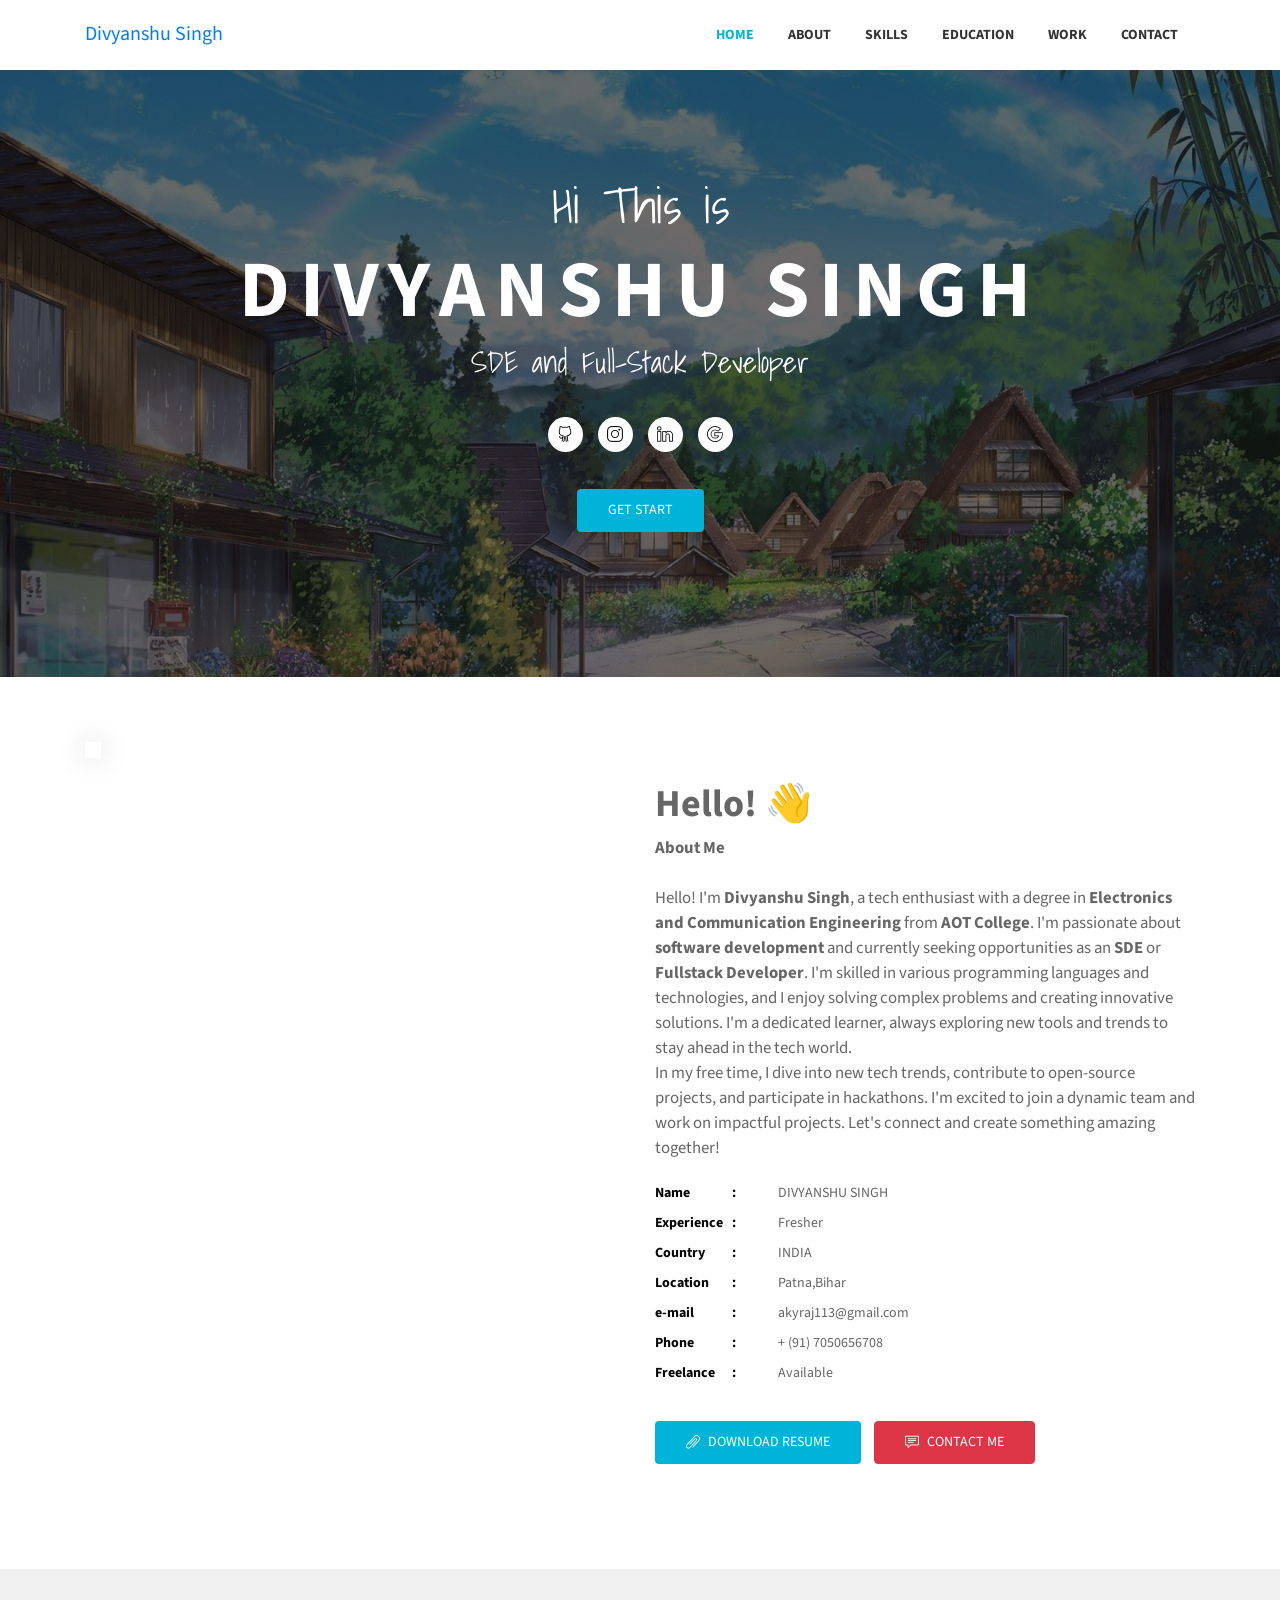
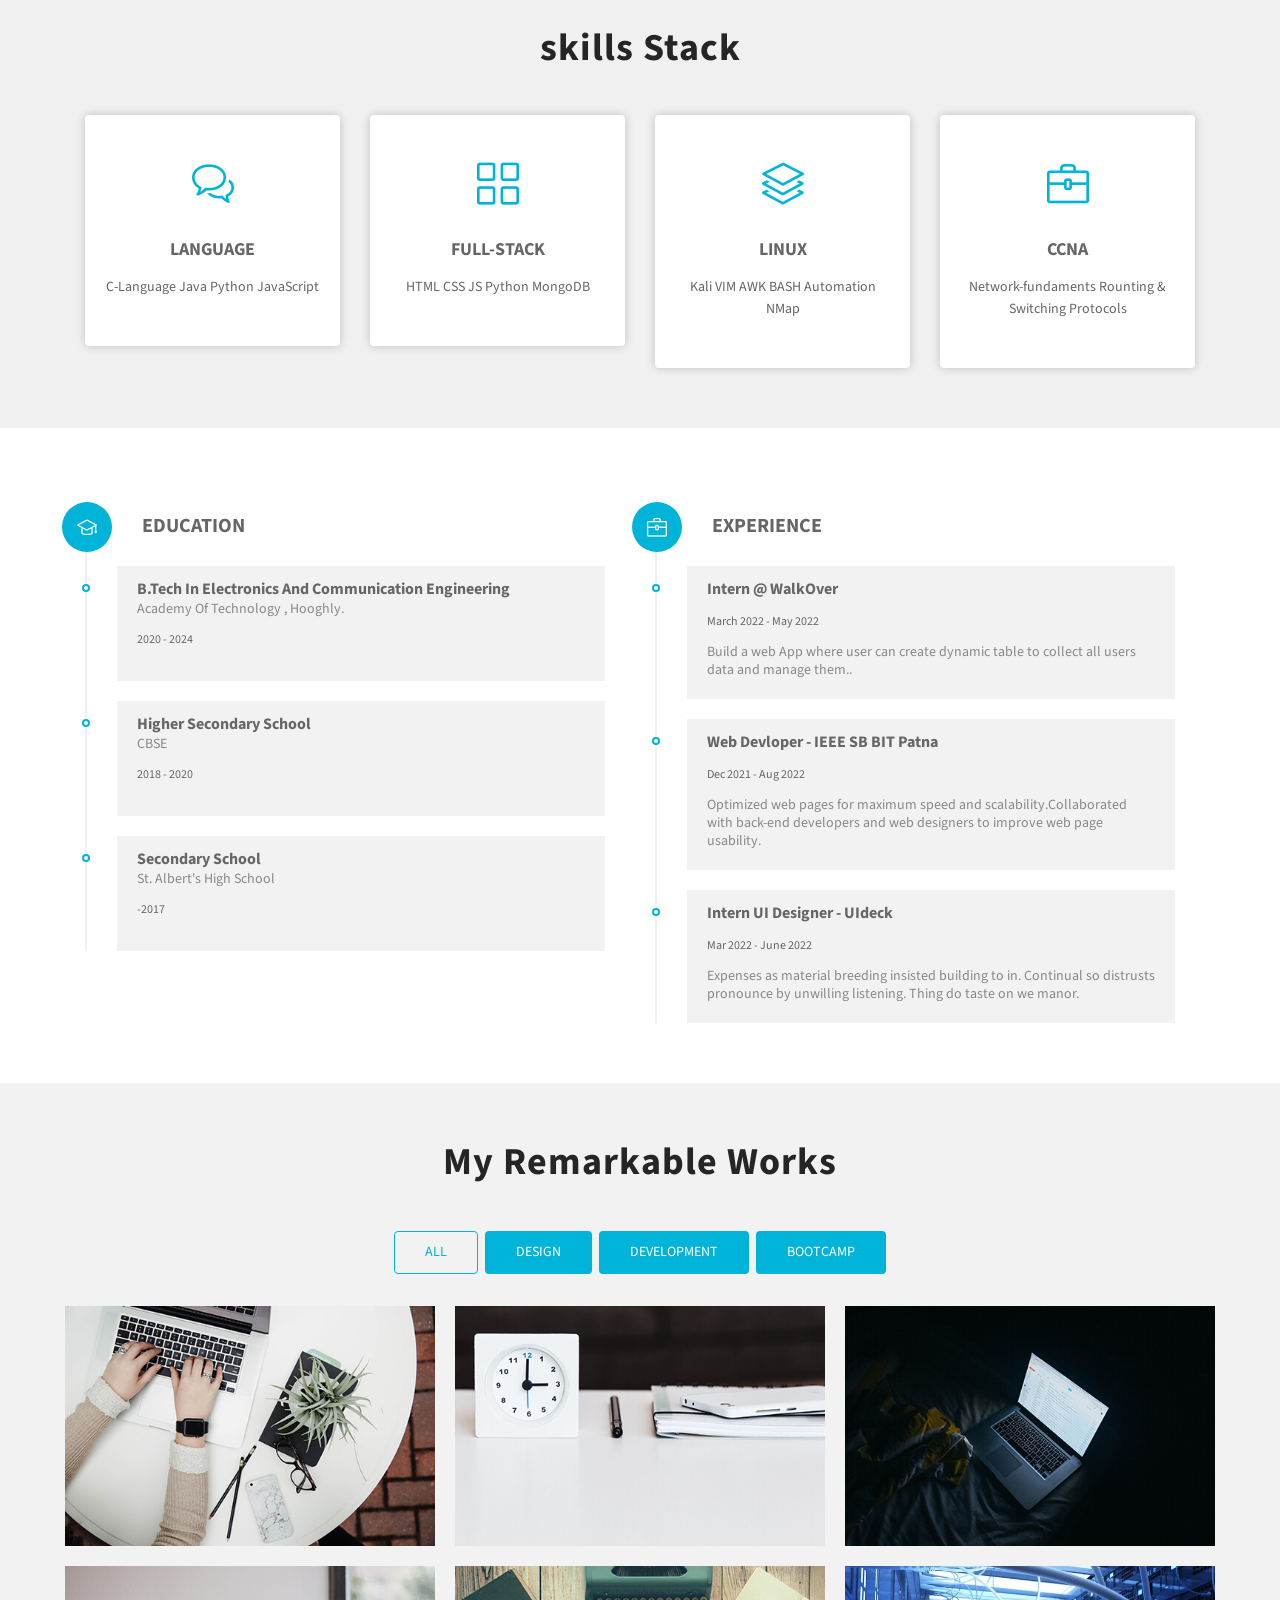
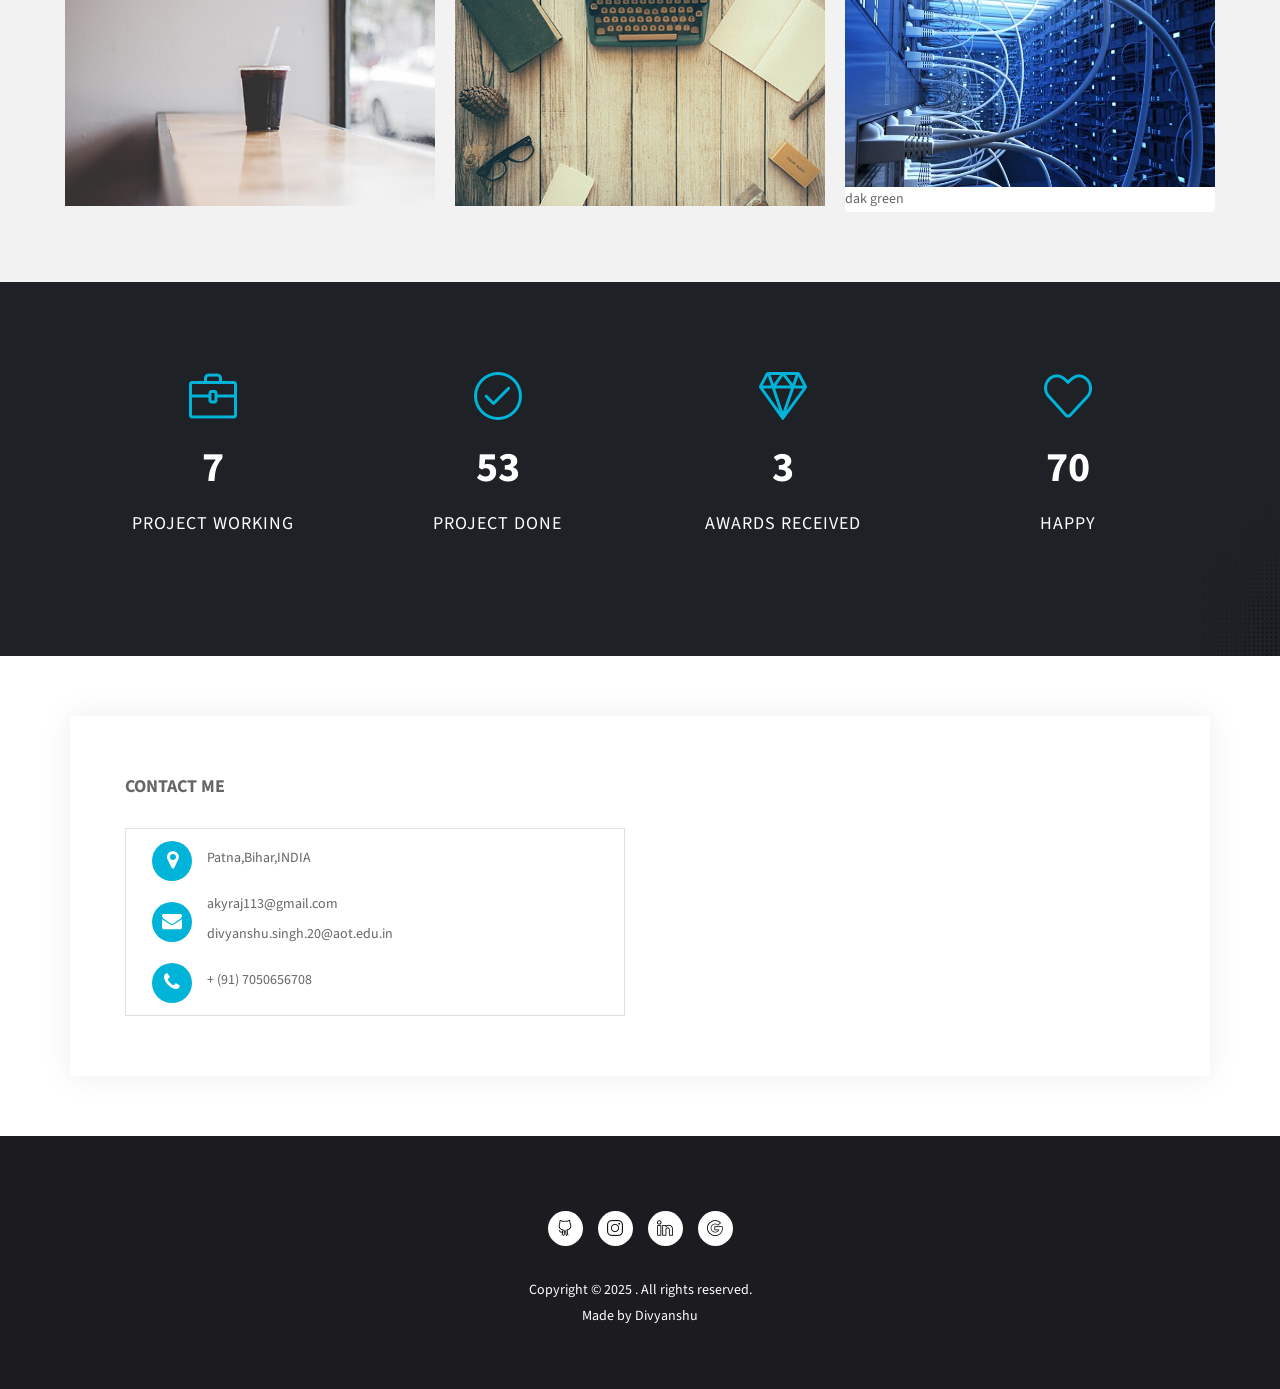
==== index.html @ 49e91989 "my portfolio" ====
<!DOCTYPE html>
<html lang="en">

<head>
  <!-- Required meta tags -->
  <meta charset="utf-8">
  <meta name="viewport" content="width=device-width, initial-scale=1, shrink-to-fit=no">
  <link rel="icon" type="image/x-icon" href="assets/img/favicon.ico">
  <title>Divyanshu</title>


  <link rel="stylesheet" type="text/css" href="assets/css/bootstrap.min.css">

  <link rel="stylesheet" type="text/css" href="assets/fonts/font-awesome.min.css">
  <!-- Icon -->
  <link rel="stylesheet" type="text/css" href="assets/fonts/simple-line-icons.css">
  <!-- Slicknav -->
  <link rel="stylesheet" type="text/css" href="assets/css/slicknav.css">
  <!-- Nivo Lightbox -->
  <link rel="stylesheet" type="text/css" href="assets/css/nivo-lightbox.css">
  <!-- Animate -->
  <link rel="stylesheet" type="text/css" href="assets/css/animate.css">
  <!-- Main Style -->
  <link rel="stylesheet" type="text/css" href="assets/css/main.css">
  <!-- Responsive Style -->
  <link rel="stylesheet" type="text/css" href="assets/css/responsive.css">


  <style>
    @keyframes blink {
      0% { opacity: 1; }
      50% { opacity: 0; }
      100% { opacity: 1; }
    }
    .blink {
      animation: blink 1s infinite;
    }
  </style>

</head>

<body>


  <header id="header-wrap">
    <!-- Navbar Start -->
    <nav class="navbar navbar-expand-lg fixed-top scrolling-navbar indigo">
      <div class="container">
        <!-- Brand and toggle get grouped for better mobile display -->
        <div class="navbar-header">
          <button class="navbar-toggler" type="button" data-toggle="collapse" data-target="#main-navbar"
            aria-controls="main-navbar" aria-expanded="false" aria-label="Toggle navigation">
            <span class="navbar-toggler-icon"></span>
            <span class="icon-menu"></span>
            <span class="icon-menu"></span>
            <span class="icon-menu"></span>
          </button>
          <a href="index.html" class="navbar-brand">Divyanshu Singh </a>
        </div>
        <div class="collapse navbar-collapse" id="main-navbar">
          <ul class="onepage-nev navbar-nav mr-auto w-100 justify-content-end clearfix">
            <li class="nav-item active">
              <a class="nav-link" href="#hero-area">
                Home
              </a>
            </li>
            <li class="nav-item">
              <a class="nav-link" href="#about">
                About
              </a>
            </li>
            <li class="nav-item">
              <a class="nav-link" href="#services">
                skills
              </a>
            </li>
            <li class="nav-item">
              <a class="nav-link" href="#resume">
                Education
              </a>
            </li>
            <li class="nav-item">
              <a class="nav-link" href="#portfolios">
                Work
              </a>
            </li>
            <li class="nav-item">
              <a class="nav-link" href="#contact">
                Contact
              </a>
            </li>
          </ul>
        </div>
      </div>

      <!-- Mobile Menu Start -->
      <ul class="onepage-nev mobile-menu">
        <li>
          <a href="#home">Home</a>
        </li>
        <li>
          <a href="#about">about</a>
        </li>
        <li>
          <a href="#services">skills</a>
        </li>
        <li>
          <a href="#resume">Education</a>
        </li>
        <li>
          <a href="#portfolio">Work</a>
        </li>
        <li>
          <a href="#contact">Contact</a>
        </li>
      </ul>
      <!-- Mobile Menu End -->
    </nav>
    <!-- Navbar End -->

    <!-- Hero Area Start -->
    <div id="hero-area" class="hero-area-bg">
      <div class="overlay"></div>
      <div class="container">
        <div class="row">
          <div class="col-md-12 col-sm-12 text-center">
            <div class="contents">
              <h5 class="script-font wow fadeInUp" data-wow-delay="0.2s">Hi This is</h5>
              <h2 class="head-title wow fadeInUp" data-wow-delay="0.4s">Divyanshu Singh</h2>
              <p class="script-font wow fadeInUp" data-wow-delay="0.6s">SDE and Full-Stack Developer </p>
              <ul class="social-icon wow fadeInUp" data-wow-delay="0.8s">
                <li>
                  <a class="github" href="https://github.com/itssaky" target="_blank"><i class="icon-social-github"></i></a>
                </li>
                
                <li>
                  <a class="instagram" href="https://www.instagram.com/__.anshu.__._/" target="_blank"><i class="icon-social-instagram"></i></a>
                </li>
                <li>
                  <a class="linkedin" href="https://www.linkedin.com/in/divyanshu-singh-a50875232/" target="_blank"><i class="icon-social-linkedin"></i></a>
                </li>
                <li>
                  <a class="google" href="mailto:akyraj113@gmail.com" target="_blank"><i class="icon-social-google"></i></a>
                  
                </li>
              </ul>
              <div class="header-button wow fadeInUp" data-wow-delay="1s">
                <a href="#about" class="btn btn-common">Get Start</a>
              </div>
            </div>
          </div>
        </div>
      </div>
    </div>
    <!-- Hero Area End -->

  </header>
  <!-- Header Area wrapper End -->

  <!-- About Section Start -->
  <section id="about" class="section-padding">
    <div class="container">
      <div class="row">
        <div class="col-lg-6 col-md-6 col-sm-12 col-xs-12">
          <div class="img-thumb wow fadeInLeft" data-wow-delay="0.3s">
            <img class="img-fluid" src="https://avatars.githubusercontent.com/u/58402504?v=4" alt="" srcset="">
          </div>
        </div>
        <div class="col-lg-6 col-md-6 col-sm-12 col-xs-12">
          <div class="profile-wrapper wow fadeInRight" data-wow-delay="0.3s">
            <h3>Hello!<span class="blink"> 👋</span></h3>
            <p style="font-size: larger;">
              <strong>About Me</strong><br><br>
              Hello! I'm <strong>Divyanshu Singh</strong>, a tech enthusiast with a degree in <strong>Electronics and Communication Engineering</strong> from <strong>AOT College</strong>. I'm passionate about <strong>software development</strong> and currently seeking opportunities as an <strong>SDE</strong> or <strong>Fullstack Developer</strong>.
              I'm skilled in various programming languages and technologies, and I enjoy solving complex problems and creating innovative solutions. I'm a dedicated learner, always exploring new tools and trends to stay ahead in the tech world.<br>
              In my free time, I dive into new tech trends, contribute to open-source projects, and participate in hackathons. I'm excited to join a dynamic team and work on impactful projects. Let's connect and create something amazing together!
          </p>
          
            <div class="about-profile">
              <ul class="admin-profile">
                <li><span class="pro-title"> Name </span> <span class="pro-detail">DIVYANSHU SINGH</span></li>
                <!-- <li><span class="pro-title"> Age </span> <span class="pro-detail">21 Years</span></li> -->
                <li><span class="pro-title"> Experience </span> <span class="pro-detail"> Fresher </span></li>
                <li><span class="pro-title"> Country </span> <span class="pro-detail">INDIA</span></li>
                <li><span class="pro-title"> Location </span> <span class="pro-detail">Patna,Bihar</span></li>
                <li><span class="pro-title"> e-mail </span> <span class="pro-detail">akyraj113@gmail.com</span></li>
                <li><span class="pro-title"> Phone </span> <span class="pro-detail">+ (91) 7050656708</span></li>
                <li><span class="pro-title"> Freelance </span> <span class="pro-detail">Available</span></li>
              </ul>
            </div>
            <a href="https://drive.google.com/file/d/1jwiJzMkH2LWk5DxBzLXkdkmmokRhETPt/view?usp=sharing" class="btn btn-common" target="_blank"><i class="icon-paper-clip"></i> Download Resume</a>
            <a href="#contact" class="btn btn-danger"><i class="icon-speech"></i> Contact Me</a>
          </div>
        </div>
      </div>
    </div>
  </section>
   
  
  <!-- About Section End -->

  <!-- Services Section Start -->
  <section id="services" class="services section-padding">
    <h2 class="section-title wow flipInX" data-wow-delay="0.4s">skills Stack</h2>
    <div class="container">
      <div class="row">

        <!-- Services item -->
        <div class="col-md-6 col-lg-3 col-xs-12">
          <div class="services-item wow fadeInDown" data-wow-delay="1.2s">
            <div class="icon">
              <i class="icon-bubbles"></i>
            </div>
            <div class="services-content">
              <h3><a href="#">Language</a></h3>
              <p>C-Language Java Python JavaScript  </p>
            </div>
          </div>
        </div>

        <!-- Services item -->
        <div class="col-md-6 col-lg-3 col-xs-12">
          <div class="services-item wow fadeInDown" data-wow-delay="0.3s">
            <div class="icon">
              <i class="icon-grid"></i>
            </div>
            <div class="services-content">
              <h3><a href="#">Full-Stack </a></h3>
              <p>HTML CSS JS Python MongoDB</p>
            </div>
          </div>
        </div>
        <!-- Services item -->
        <div class="col-md-6 col-lg-3 col-xs-12">
          <div class="services-item wow fadeInDown" data-wow-delay="0.6s">
            <div class="icon">
              <i class="icon-layers"></i>
            </div>
            <div class="services-content">
              <h3><a href="#">Linux</a></h3>
              <p>Kali VIM AWK BASH Automation NMap </p>
            </div>
          </div>
        </div>
        <!-- Services item -->
        <div class="col-md-6 col-lg-3 col-xs-12">
          <div class="services-item wow fadeInDown" data-wow-delay="0.9s">
            <div class="icon">
              <i class="icon-briefcase"></i>
            </div>
            <div class="services-content">
              <h3><a href="#">CCNA</a></h3>
              <p>Network-fundaments Rounting & Switching Protocols</p>
            </div>
          </div>
        </div>
        
      </div>
    </div>
  </section>
  <!-- Services Section End -->

  <!-- Resume Section Start -->
  <div id="resume" class="section-padding">
    <div class="container">
      <div class="row">
        <div class="col-lg-6 col-md-6 col-sm-6">
          <div class="education wow fadeInRight" data-wow-delay="0.3s">
            <ul class="timeline">
              <li>
                <i class="icon-graduation"></i>
                <h2 class="timelin-title">Education</h2>
              </li>
              <li>
                <div class="content-text">
                  <h3 class="line-title">B.Tech In Electronics And Communication Engineering </h3>
                  <p class="line-text">Academy Of Technology , Hooghly.</p>
                  <span>2020 - 2024</span>
                </div>

              </li>
              <li>
                <div class="content-text">
                  <h3 class="line-title">Higher Secondary School </h3>
                  <p class="line-text">CBSE</p>
                  <span>2018 - 2020</span>

                </div>
              </li>
              <li>
                <div class="content-text">
                  <h3 class="line-title">Secondary School </h3>
                  <p class="line-text">St. Albert's High School</p>
                  <span>-2017</span>
                </div>
              </li>
            </ul>
          </div>
        </div>
        <div class="col-lg-6 col-md-6 col-sm-6">
          <div class="experience wow fadeInRight" data-wow-delay="0.6s">
            <ul class="timeline">
              <li>
                <i class="icon-briefcase"></i>
                <h2 class="timelin-title">Experience</h2>
              </li>
              <li>
                <div class="content-text">
                  <h3 class="line-title"> Intern @ WalkOver</h3>
                  <span>March 2022 - May 2022 </span>
                  <p class="line-text">Build a web App where user can create dynamic table to
                    collect all users data and manage them..</p>
                </div>
              </li>
              <li>
                <div class="content-text">
                  <h3 class="line-title"> Web Devloper - IEEE SB BIT Patna</h3>
                  <span>Dec 2021 - Aug 2022</span>
                  <p class="line-text">Optimized web pages for maximum speed and scalability.Collaborated with back-end
                    developers and web designers to improve web page usability.</p>
                </div>
              </li>
              <li>
                <div class="content-text">
                  <h3 class="line-title">Intern UI Designer - UIdeck</h3>
                  <span>Mar 2022 - June 2022</span>
                  <p class="line-text">Expenses as material breeding insisted building to in. Continual so distrusts
                    pronounce by unwilling listening. Thing do taste on we manor.</p>
                </div>
              </li>
            </ul>
          </div>
        </div>
      </div>
    </div>
  </div>
  <!-- Resume Section End -->

  <!-- Portfolio Section -->
  <section id="portfolios" class="section-padding">
    <!-- Container Starts -->
    <div class="container">
      <h2 class="section-title wow flipInX" data-wow-delay="0.4s">My Remarkable Works</h2>
      <div class="row">
        <div class="col-md-12">
          <!-- Portfolio Controller/Buttons -->
          <div class="controls text-center">
            <a class="filter active btn btn-common" data-filter="all">
              All
            </a>
            <a class="filter btn btn-common" data-filter=".design">
              Design
            </a>
            <a class="filter btn btn-common" data-filter=".development">
              Development
            </a>
            <a class="filter btn btn-common" data-filter=".print">
              BootCamp
            </a>
          </div>
          <!-- Portfolio Controller/Buttons Ends-->
        </div>

        <!-- Portfolio Recent Projects -->
        <div id="portfolio" class="row wow fadeInDown" data-wow-delay="0.4s">
          <div class="col-sm-6 col-md-4 col-lg-4 col-xl-4 mix development print">
            <div class="portfolio-item">
              <div class="shot-item">
                <img src="assets/img/gallery/img-1.jpg" alt="" />
                <div class="overlay">
                  <div class="icons">
                    <a class="lightbox preview" href="assets/img/gallery/img-1.jpg">
                      <i class="icon-eye"></i>
                    </a>
                    <a class="link" href="https://github.com/Divyanshu113x" target="_blank">
                      <i class="icon-link"></i>
                    </a>
                  </div>
                </div>
              </div>
            </div>
          </div>
          <div class="col-sm-6 col-md-4 col-lg-4 col-xl-4 mix design print">
            <div class="portfolio-item">
              <div class="shot-item">
                <img src="assets/img/gallery/img-2.jpg" alt="" />
                <div class="overlay">
                  <div class="icons">
                    <a class="lightbox preview" href="assets/img/gallery/img-2.jpg">
                      <i class="icon-eye"></i>
                    </a>
                    <a class="link" href="https://github.com/Divyanshu113x" target="_blank">
                      <i class="icon-link"></i>
                    </a>
                  </div>
                </div>
              </div>
            </div>
          </div>
          <div class="col-sm-6 col-md-4 col-lg-4 col-xl-4 mix development">
            <div class="portfolio-item">
              <div class="shot-item">
                <img src="assets/img/gallery/img-3.jpg" alt="" />
                <div class="overlay">
                  <div class="icons">
                    <a class="lightbox preview" href="assets/img/gallery/img-3.jpg">
                      <i class="icon-eye"></i>
                    </a>
                    <a class="link" href="https://github.com/Divyanshu113x" target="_blank">
                      <i class="icon-link"></i>
                    </a>
                  </div>
                </div>
              </div>
            </div>
          </div>
          <div class="col-sm-6 col-md-4 col-lg-4 col-xl-4 mix development design">
            <div class="portfolio-item">
              <div class="shot-item">
                <img src="assets/img/gallery/img-4.jpg" alt="" />
                <div class="overlay">
                  <div class="icons">
                    <a class="lightbox preview" href="assets/img/gallery/img-4.jpg">
                      <i class="icon-eye"></i>
                    </a>
                    <a class="link" href="https://github.com/Divyanshu113x" target="_blank">
                      <i class="icon-link"></i>
                    </a>
                  </div>
                </div>
              </div>
            </div>
          </div>
          <div class="col-sm-6 col-md-4 col-lg-4 col-xl-4 mix development">
            <div class="portfolio-item">
              <div class="shot-item">
                <img src="assets/img/gallery/img-5.jpg" alt="" />
                <div class="overlay">
                  <div class="icons">
                    <a class="lightbox preview" href="assets/img/gallery/img-5.jpg">
                      <i class="icon-eye"></i>
                    </a>
                    <a class="link" href="https://github.com/Divyanshu113x" target="_blank">
                      <i class="icon-link"></i>
                    </a>
                  </div>
                </div>
              </div>
            </div>
          </div>
          <div class="col-sm-6 col-md-4 col-lg-4 col-xl-4 mix print design">
            <div class="portfolio-item">
              <div class="shot-item">
                <img src="assets/img/gallery/img-6.jpg" alt="" />
                <div class="overlay">
                  <div class="icons">
                    <a class="lightbox preview" href="assets/img/gallery/img-6.jpg">
                      <i class="icon-eye"></i>
                    </a>
                    <a class="link" href="https://github.com/Divyanshu113x" target="_blank">
                      <i class="icon-link"></i>
                    </a>
                  </div>
                </div>dak green
              </div>
            </div>
          </div>
        </div>
      </div>
    </div>
    <!-- Container Ends -->
  </section>
  <!-- Portfolio Section Ends -->

  <!-- Counter Area Start-->
  <section class="counter-section section-padding">
    <div class="container">
      <div class="row">
        <!-- Counter Item -->
        <div class="col-md-3 col-sm-6 work-counter-widget text-center">
          <div class="counter wow fadeInDown" data-wow-delay="0.3s">
            <div class="icon"><i class="icon-briefcase"></i></div>
            <div class="counterUp">11</div>
            <p>Project Working</p>
          </div>
        </div>
        <!-- Counter Item -->
        <div class="col-md-3 col-sm-6 work-counter-widget text-center">
          <div class="counter wow fadeInDown" data-wow-delay="0.6s">
            <div class="icon"><i class="icon-check"></i></div>
            <div class="counterUp">
              <p>
              <pre>76</pre>
              </p>
            </div>
            <p>Project Done</p>
          </div>
        </div>
        <!-- Counter Item -->
        <div class="col-md-3 col-sm-6 work-counter-widget text-center">
          <div class="counter wow fadeInDown" data-wow-delay="0.9s">
            <div class="icon"><i class="icon-diamond"></i></div>
            <div class="counterUp">5</div>
            <p>Awards Received</p>
          </div>
        </div>
        <!-- Counter Item -->
        <div class="col-md-3 col-sm-6 work-counter-widget text-center">
          <div class="counter wow fadeInDown" data-wow-delay="1.2s">
            <div class="icon"><i class="icon-heart"></i></div>
            <div class="counterUp">100</div>
            <p>Happy </p>
          </div>
        </div>
      </div>
    </div>
  </section>
  <!-- Counter Area End-->

  <!-- Contact Section Start -->
  <section id="contact" class="section-padding">
    <div class="contact-form">
      <div class="container">
        <div class="row contact-form-area wow fadeInUp" data-wow-delay="0.4s">

          <div class="col-md-6 col-lg-6 col-sm-12">
            <div class="footer-right-area wow fadeIn">
              <h2>Contact Me</h2> 
              <div class="footer-right-contact">
                <div class="single-contact">
                  <div class="contact-icon">
                    <i class="fa fa-map-marker"></i>
                  </div>
                  <p>Patna,Bihar,INDIA</p>
                </div>
                <div class="single-contact">
                  <div class="contact-icon">
                    <i class="fa fa-envelope"></i>
                  </div>
                  <p><a href="mailto:akyraj113@gmail.com">akyraj113@gmail.com</a></p>
                  <p><a href="mailto:divyanshu.singh.20@aot.edu.in">divyanshu.singh.20@aot.edu.in</a></p>
                </div>
                <div class="single-contact">
                  <div class="contact-icon">
                    <i class="fa fa-phone"></i>
                  </div>
                  <p><a href="tel:+917050656708">+ (91) 7050656708</a></p>
                  
                </div>
              </div>
            </div>
          </div>

          <div class="col-md-6 col-lg-6 col-sm-12">
            <div class="contact-block">
              <h2>
                <div class="tenor-gif-embed" data-postid="22781815" data-share-method="host" data-aspect-ratio="1.24514"
                  data-width="100%"></div>
                <script type="text/javascript" async src="https://tenor.com/embed.js"></script>
              </h2><br>
              <div class="text-center">
                
                <b></b>

              </div>
            </div>
          </div>

        </div>
      </div>
    </div>
  </section>
  <!-- Contact Section End -->

  <!-- Footer Section Start -->
  <footer class="footer-area section-padding">
    <div class="container">
      <div class="row">
                    
        <div class="col-md-12">
          <div class="footer-text text-center wow fadeInDown" data-wow-delay="0.3s">
            <ul class="social-icon">
              <li>
                <a class="github" href="https://github.com/itssaky" target="_blank"><i class="icon-social-github"></i></a>
              </li>
              
              <li>
                <a class="instagram" href="https://www.instagram.com/__.anshu.__._/" target="_blank"><i class="icon-social-instagram"></i></a>
              </li>
              <li>
                <a class="linkedin" href="https://www.linkedin.com/in/divyanshu-singh-a50875232/" target="_blank"><i class="icon-social-linkedin"></i></a>
              </li>
              <li>
                <a class="google" href="mailto:akyraj113@gmail.com" target="_blank"><i class="icon-social-google"></i></a>
                
              </li>
            </ul>
            <p>Copyright © 2025 . All rights reserved.<br>  Made by <i  style="font-size:15px;color:red"></i>Divyanshu
            </p>
          </div>
        </div>
      </div>
    </div>
  </footer>
  <!-- Footer Section End -->

  <!-- Go to Top Link -->
  <a href="#" class="back-to-top">
    <i class="icon-arrow-up"></i>
  </a>

  <!-- jQuery first, then Popper.js, then Bootstrap JS -->
  <script src="assets/js/jquery-min.js"></script>
  <script src="assets/js/popper.min.js"></script>
  <script src="assets/js/bootstrap.min.js"></script>
  <script src="assets/js/jquery.mixitup.js"></script>
  <script src="assets/js/jquery.counterup.min.js"></script>
  <script src="assets/js/waypoints.min.js"></script>
  <script src="assets/js/wow.js"></script>
  <script src="assets/js/jquery.nav.js"></script>
  <script src="assets/js/jquery.easing.min.js"></script>
  <script src="assets/js/nivo-lightbox.js"></script>
  <script src="assets/js/jquery.slicknav.js"></script>
  <script src="assets/js/main.js"></script>

</body>

</html>
---- assets/fonts/simple-line-icons.css ----
@font-face {
	font-family: 'Simple-Line-Icons';
	src:url('../fonts/line-icons/Simple-Line-Icons.eot');
	src:url('../fonts/line-icons/Simple-Line-Icons.eot?#iefix') format('embedded-opentype'),
		url('../fonts/line-icons/Simple-Line-Icons.woff') format('woff'),
		url('../fonts/line-icons/Simple-Line-Icons.ttf') format('truetype'),
		url('../fonts/line-icons/Simple-Line-Icons.svg#Simple-Line-Icons') format('svg');
		font-weight: normal;
		font-style: normal;
}
/*
 Use the following CSS code if you want to have a class per icon.
 Instead of a list of all class selectors, you can use the generic [class*="icon-"] selector, but it's slower:
*/
.icon-user,
.icon-people,
.icon-user-female,
.icon-user-follow,
.icon-user-following,
.icon-user-unfollow,
.icon-login,
.icon-logout,
.icon-emotsmile,
.icon-phone,
.icon-call-end,
.icon-call-in,
.icon-call-out,
.icon-map,
.icon-location-pin,
.icon-direction,
.icon-directions,
.icon-compass,
.icon-layers,
.icon-menu,
.icon-list,
.icon-options-vertical,
.icon-options,
.icon-arrow-down,
.icon-arrow-left,
.icon-arrow-right,
.icon-arrow-up,
.icon-arrow-up-circle,
.icon-arrow-left-circle,
.icon-arrow-right-circle,
.icon-arrow-down-circle,
.icon-check,
.icon-clock,
.icon-plus,
.icon-minus,
.icon-close,
.icon-event,
.icon-exclamation,
.icon-organization,
.icon-trophy,
.icon-screen-smartphone,
.icon-screen-desktop,
.icon-plane,
.icon-notebook,
.icon-mustache,
.icon-mouse,
.icon-magnet,
.icon-energy,
.icon-disc,
.icon-cursor,
.icon-cursor-move,
.icon-crop,
.icon-chemistry,
.icon-speedometer,
.icon-shield,
.icon-screen-tablet,
.icon-magic-wand,
.icon-hourglass,
.icon-graduation,
.icon-ghost,
.icon-game-controller,
.icon-fire,
.icon-eyeglass,
.icon-envelope-open,
.icon-envelope-letter,
.icon-bell,
.icon-badge,
.icon-anchor,
.icon-wallet,
.icon-vector,
.icon-speech,
.icon-puzzle,
.icon-printer,
.icon-present,
.icon-playlist,
.icon-pin,
.icon-picture,
.icon-handbag,
.icon-globe-alt,
.icon-globe,
.icon-folder-alt,
.icon-folder,
.icon-film,
.icon-feed,
.icon-drop,
.icon-drawer,
.icon-docs,
.icon-doc,
.icon-diamond,
.icon-cup,
.icon-calculator,
.icon-bubbles,
.icon-briefcase,
.icon-book-open,
.icon-basket-loaded,
.icon-basket,
.icon-bag,
.icon-action-undo,
.icon-action-redo,
.icon-wrench,
.icon-umbrella,
.icon-trash,
.icon-tag,
.icon-support,
.icon-frame,
.icon-size-fullscreen,
.icon-size-actual,
.icon-shuffle,
.icon-share-alt,
.icon-share,
.icon-rocket,
.icon-question,
.icon-pie-chart,
.icon-pencil,
.icon-note,
.icon-loop,
.icon-home,
.icon-grid,
.icon-graph,
.icon-microphone,
.icon-music-tone-alt,
.icon-music-tone,
.icon-earphones-alt,
.icon-earphones,
.icon-equalizer,
.icon-like,
.icon-dislike,
.icon-control-start,
.icon-control-rewind,
.icon-control-play,
.icon-control-pause,
.icon-control-forward,
.icon-control-end,
.icon-volume-1,
.icon-volume-2,
.icon-volume-off,
.icon-calendar,
.icon-bulb,
.icon-chart,
.icon-ban,
.icon-bubble,
.icon-camrecorder,
.icon-camera,
.icon-cloud-download,
.icon-cloud-upload,
.icon-envelope,
.icon-eye,
.icon-flag,
.icon-heart,
.icon-info,
.icon-key,
.icon-link,
.icon-lock,
.icon-lock-open,
.icon-magnifier,
.icon-magnifier-add,
.icon-magnifier-remove,
.icon-paper-clip,
.icon-paper-plane,
.icon-power,
.icon-refresh,
.icon-reload,
.icon-settings,
.icon-star,
.icon-symbol-female,
.icon-symbol-male,
.icon-target,
.icon-credit-card,
.icon-paypal,
.icon-social-tumblr,
.icon-social-twitter,
.icon-social-facebook,
.icon-social-instagram,
.icon-social-linkedin,
.icon-social-pinterest,
.icon-social-github,
.icon-social-google,
.icon-social-reddit,
.icon-social-skype,
.icon-social-dribbble,
.icon-social-behance,
.icon-social-foursqare,
.icon-social-soundcloud,
.icon-social-spotify,
.icon-social-stumbleupon,
.icon-social-youtube,
.icon-social-dropbox,
.icon-social-vkontakte,
.icon-social-steam {
  font-family: 'simple-line-icons';
  speak: none;
  font-style: normal;
  font-weight: normal;
  font-variant: normal;
  text-transform: none;
  line-height: 1;
  /* Better Font Rendering =========== */
  -webkit-font-smoothing: antialiased;
  -moz-osx-font-smoothing: grayscale;
}
.icon-user:before {
  content: "\e005";
}
.icon-people:before {
  content: "\e001";
}
.icon-user-female:before {
  content: "\e000";
}
.icon-user-follow:before {
  content: "\e002";
}
.icon-user-following:before {
  content: "\e003";
}
.icon-user-unfollow:before {
  content: "\e004";
}
.icon-login:before {
  content: "\e066";
}
.icon-logout:before {
  content: "\e065";
}
.icon-emotsmile:before {
  content: "\e021";
}
.icon-phone:before {
  content: "\e600";
}
.icon-call-end:before {
  content: "\e048";
}
.icon-call-in:before {
  content: "\e047";
}
.icon-call-out:before {
  content: "\e046";
}
.icon-map:before {
  content: "\e033";
}
.icon-location-pin:before {
  content: "\e096";
}
.icon-direction:before {
  content: "\e042";
}
.icon-directions:before {
  content: "\e041";
}
.icon-compass:before {
  content: "\e045";
}
.icon-layers:before {
  content: "\e034";
}
.icon-menu:before {
  content: "\e601";
}
.icon-list:before {
  content: "\e067";
}
.icon-options-vertical:before {
  content: "\e602";
}
.icon-options:before {
  content: "\e603";
}
.icon-arrow-down:before {
  content: "\e604";
}
.icon-arrow-left:before {
  content: "\e605";
}
.icon-arrow-right:before {
  content: "\e606";
}
.icon-arrow-up:before {
  content: "\e607";
}
.icon-arrow-up-circle:before {
  content: "\e078";
}
.icon-arrow-left-circle:before {
  content: "\e07a";
}
.icon-arrow-right-circle:before {
  content: "\e079";
}
.icon-arrow-down-circle:before {
  content: "\e07b";
}
.icon-check:before {
  content: "\e080";
}
.icon-clock:before {
  content: "\e081";
}
.icon-plus:before {
  content: "\e095";
}
.icon-minus:before {
  content: "\e615";
}
.icon-close:before {
  content: "\e082";
}
.icon-event:before {
  content: "\e619";
}
.icon-exclamation:before {
  content: "\e617";
}
.icon-organization:before {
  content: "\e616";
}
.icon-trophy:before {
  content: "\e006";
}
.icon-screen-smartphone:before {
  content: "\e010";
}
.icon-screen-desktop:before {
  content: "\e011";
}
.icon-plane:before {
  content: "\e012";
}
.icon-notebook:before {
  content: "\e013";
}
.icon-mustache:before {
  content: "\e014";
}
.icon-mouse:before {
  content: "\e015";
}
.icon-magnet:before {
  content: "\e016";
}
.icon-energy:before {
  content: "\e020";
}
.icon-disc:before {
  content: "\e022";
}
.icon-cursor:before {
  content: "\e06e";
}
.icon-cursor-move:before {
  content: "\e023";
}
.icon-crop:before {
  content: "\e024";
}
.icon-chemistry:before {
  content: "\e026";
}
.icon-speedometer:before {
  content: "\e007";
}
.icon-shield:before {
  content: "\e00e";
}
.icon-screen-tablet:before {
  content: "\e00f";
}
.icon-magic-wand:before {
  content: "\e017";
}
.icon-hourglass:before {
  content: "\e018";
}
.icon-graduation:before {
  content: "\e019";
}
.icon-ghost:before {
  content: "\e01a";
}
.icon-game-controller:before {
  content: "\e01b";
}
.icon-fire:before {
  content: "\e01c";
}
.icon-eyeglass:before {
  content: "\e01d";
}
.icon-envelope-open:before {
  content: "\e01e";
}
.icon-envelope-letter:before {
  content: "\e01f";
}
.icon-bell:before {
  content: "\e027";
}
.icon-badge:before {
  content: "\e028";
}
.icon-anchor:before {
  content: "\e029";
}
.icon-wallet:before {
  content: "\e02a";
}
.icon-vector:before {
  content: "\e02b";
}
.icon-speech:before {
  content: "\e02c";
}
.icon-puzzle:before {
  content: "\e02d";
}
.icon-printer:before {
  content: "\e02e";
}
.icon-present:before {
  content: "\e02f";
}
.icon-playlist:before {
  content: "\e030";
}
.icon-pin:before {
  content: "\e031";
}
.icon-picture:before {
  content: "\e032";
}
.icon-handbag:before {
  content: "\e035";
}
.icon-globe-alt:before {
  content: "\e036";
}
.icon-globe:before {
  content: "\e037";
}
.icon-folder-alt:before {
  content: "\e039";
}
.icon-folder:before {
  content: "\e089";
}
.icon-film:before {
  content: "\e03a";
}
.icon-feed:before {
  content: "\e03b";
}
.icon-drop:before {
  content: "\e03e";
}
.icon-drawer:before {
  content: "\e03f";
}
.icon-docs:before {
  content: "\e040";
}
.icon-doc:before {
  content: "\e085";
}
.icon-diamond:before {
  content: "\e043";
}
.icon-cup:before {
  content: "\e044";
}
.icon-calculator:before {
  content: "\e049";
}
.icon-bubbles:before {
  content: "\e04a";
}
.icon-briefcase:before {
  content: "\e04b";
}
.icon-book-open:before {
  content: "\e04c";
}
.icon-basket-loaded:before {
  content: "\e04d";
}
.icon-basket:before {
  content: "\e04e";
}
.icon-bag:before {
  content: "\e04f";
}
.icon-action-undo:before {
  content: "\e050";
}
.icon-action-redo:before {
  content: "\e051";
}
.icon-wrench:before {
  content: "\e052";
}
.icon-umbrella:before {
  content: "\e053";
}
.icon-trash:before {
  content: "\e054";
}
.icon-tag:before {
  content: "\e055";
}
.icon-support:before {
  content: "\e056";
}
.icon-frame:before {
  content: "\e038";
}
.icon-size-fullscreen:before {
  content: "\e057";
}
.icon-size-actual:before {
  content: "\e058";
}
.icon-shuffle:before {
  content: "\e059";
}
.icon-share-alt:before {
  content: "\e05a";
}
.icon-share:before {
  content: "\e05b";
}
.icon-rocket:before {
  content: "\e05c";
}
.icon-question:before {
  content: "\e05d";
}
.icon-pie-chart:before {
  content: "\e05e";
}
.icon-pencil:before {
  content: "\e05f";
}
.icon-note:before {
  content: "\e060";
}
.icon-loop:before {
  content: "\e064";
}
.icon-home:before {
  content: "\e069";
}
.icon-grid:before {
  content: "\e06a";
}
.icon-graph:before {
  content: "\e06b";
}
.icon-microphone:before {
  content: "\e063";
}
.icon-music-tone-alt:before {
  content: "\e061";
}
.icon-music-tone:before {
  content: "\e062";
}
.icon-earphones-alt:before {
  content: "\e03c";
}
.icon-earphones:before {
  content: "\e03d";
}
.icon-equalizer:before {
  content: "\e06c";
}
.icon-like:before {
  content: "\e068";
}
.icon-dislike:before {
  content: "\e06d";
}
.icon-control-start:before {
  content: "\e06f";
}
.icon-control-rewind:before {
  content: "\e070";
}
.icon-control-play:before {
  content: "\e071";
}
.icon-control-pause:before {
  content: "\e072";
}
.icon-control-forward:before {
  content: "\e073";
}
.icon-control-end:before {
  content: "\e074";
}
.icon-volume-1:before {
  content: "\e09f";
}
.icon-volume-2:before {
  content: "\e0a0";
}
.icon-volume-off:before {
  content: "\e0a1";
}
.icon-calendar:before {
  content: "\e075";
}
.icon-bulb:before {
  content: "\e076";
}
.icon-chart:before {
  content: "\e077";
}
.icon-ban:before {
  content: "\e07c";
}
.icon-bubble:before {
  content: "\e07d";
}
.icon-camrecorder:before {
  content: "\e07e";
}
.icon-camera:before {
  content: "\e07f";
}
.icon-cloud-download:before {
  content: "\e083";
}
.icon-cloud-upload:before {
  content: "\e084";
}
.icon-envelope:before {
  content: "\e086";
}
.icon-eye:before {
  content: "\e087";
}
.icon-flag:before {
  content: "\e088";
}
.icon-heart:before {
  content: "\e08a";
}
.icon-info:before {
  content: "\e08b";
}
.icon-key:before {
  content: "\e08c";
}
.icon-link:before {
  content: "\e08d";
}
.icon-lock:before {
  content: "\e08e";
}
.icon-lock-open:before {
  content: "\e08f";
}
.icon-magnifier:before {
  content: "\e090";
}
.icon-magnifier-add:before {
  content: "\e091";
}
.icon-magnifier-remove:before {
  content: "\e092";
}
.icon-paper-clip:before {
  content: "\e093";
}
.icon-paper-plane:before {
  content: "\e094";
}
.icon-power:before {
  content: "\e097";
}
.icon-refresh:before {
  content: "\e098";
}
.icon-reload:before {
  content: "\e099";
}
.icon-settings:before {
  content: "\e09a";
}
.icon-star:before {
  content: "\e09b";
}
.icon-symbol-female:before {
  content: "\e09c";
}
.icon-symbol-male:before {
  content: "\e09d";
}
.icon-target:before {
  content: "\e09e";
}
.icon-credit-card:before {
  content: "\e025";
}
.icon-paypal:before {
  content: "\e608";
}
.icon-social-tumblr:before {
  content: "\e00a";
}
.icon-social-twitter:before {
  content: "\e009";
}
.icon-social-facebook:before {
  content: "\e00b";
}
.icon-social-instagram:before {
  content: "\e609";
}
.icon-social-linkedin:before {
  content: "\e60a";
}
.icon-social-pinterest:before {
  content: "\e60b";
}
.icon-social-github:before {
  content: "\e60c";
}
.icon-social-google:before {
  content: "\e60d";
}
.icon-social-reddit:before {
  content: "\e60e";
}
.icon-social-skype:before {
  content: "\e60f";
}
.icon-social-dribbble:before {
  content: "\e00d";
}
.icon-social-behance:before {
  content: "\e610";
}
.icon-social-foursqare:before {
  content: "\e611";
}
.icon-social-soundcloud:before {
  content: "\e612";
}
.icon-social-spotify:before {
  content: "\e613";
}
.icon-social-stumbleupon:before {
  content: "\e614";
}
.icon-social-youtube:before {
  content: "\e008";
}
.icon-social-dropbox:before {
  content: "\e00c";
}
.icon-social-vkontakte:before {
  content: "\e618";
}
.icon-social-steam:before {
  content: "\e620";
}
---- assets/css/main.css ----
@import url("https://fonts.googleapis.com/css?family=Shadows+Into+Light|Source+Sans+Pro:400,700");
html {
  overflow-x: hidden;
  scroll-behavior: smooth;
}

body {
  background: #fff;
  font-size: 14px;
  font-weight: 400;
  font-family: "Source Sans Pro", sans-serif;
  -webkit-box-sizing: border-box;
  -moz-box-sizing: border-box;
  box-sizing: border-box;
  -webkit-font-smoothing: subpixel-antialiased;
  color: #666;
  line-height: 25px;
  -webkit-backface-visibility: hidden;
  backface-visibility: hidden;
  overflow-x: hidden;
}

h1, h2, h3, h4 {
  font-size: 38px;
  font-weight: 700;
  font-family: "Source Sans Pro", sans-serif;
}

.script-font {
  font-family: 'Shadows Into Light', cursive;
}

a {
  -webkit-transition: all 0.2s linear;
  -moz-transition: all 0.2s linear;
  -o-transition: all 0.2s linear;
  transition: all 0.2s linear;
}

a:hover {
  text-decoration: none;
}

a a:focus {
  outline: none;
}

p {
  font-weight: 400;
  font-family: "Source Sans Pro", sans-serif;
  margin: 0px;
  font-size: 14px;
}

ul, ol {
  list-style: outside none none;
  margin: 0;
  padding: 0;
}

ul li, ol li {
  list-style: none;
}

.hero-heading {
  font-size: 48px;
  font-weight: 700;
  color: #fff;
  text-transform: capitalize;
  line-height: 70px;
  letter-spacing: 0.1rem;
}

.hero-sub-heading {
  font-size: 20px;
  font-weight: 400;
  color: #e6e6e6;
  line-height: 45px;
  letter-spacing: 0.1rem;
}

.section-titile-bg {
  display: inline;
  font-size: 115px;
  font-weight: 700;
  height: 100%;
  left: -173px;
  opacity: 0.1;
  position: absolute;
  top: -14px;
  width: 100%;
  text-align: center;
}

.section-title-header p {
  text: center;
  font-weight: 400;
  line-height: 26px;
  padding-bottom: 36px;
}

.section-title {
  color: #252525;
  font-size: 38px;
  text-align: center;
  letter-spacing: 1px;
  line-height: 1;
  margin-bottom: 48px;
  padding: 0 10px;
  position: relative;
}

.btn {
  font-size: 14px;
  padding: 10px 30px;
  border-radius: 0px;
  cursor: pointer;
  font-weight: 400;
  color: #fff;
  border-radius: 4px;
  text-transform: uppercase;
  -webkit-transition: all 0.2s linear;
  -moz-transition: all 0.2s linear;
  -o-transition: all 0.2s linear;
  transition: all 0.2s linear;
  display: inline-block;
}

.btn:focus,
.btn:active {
  box-shadow: none;
  outline: none;
  color: #fff;
}

.btn-common {
  background-color: #00b4d9;
  position: relative;
  z-index: 1;
}

.btn-common:hover {
  color: #fff;
  background-color: #21cff3;
  box-shadow: 0 6px 22px rgba(0, 0, 0, 0.1);
  transition: all .2s ease-in-out;
  -moz-transition: all .2s ease-in-out;
  -webkit-transition: all .2s ease-in-out;
}

.btn-danger:hover {
  background-color: #f55262;
  border-color: #f55262;
  box-shadow: 0 6px 22px rgba(0, 0, 0, 0.1);
  transition: all .2s ease-in-out;
  -moz-transition: all .2s ease-in-out;
  -webkit-transition: all .2s ease-in-out;
}

.btn-border {
  color: #fff;
  background-color: transparent;
  border: 1px solid #fff;
}

.btn-border:hover {
  border: 1px solid #fff;
  color: #fff;
  background-color: rgba(255, 255, 255, 0.2);
}

.btn-lg {
  padding: 14px 33px;
  text-transform: uppercase;
  font-size: 16px;
}

.btn-rm {
  padding: 7px 10px;
  text-transform: capitalize;
}

button:focus {
  outline: none !important;
}

.icon-close, .icon-check {
  color: #00b4d9;
}

.social-icon li {
  display: inline-block;
}

.social-icon li a {
  color: #000;
  background: #fff;
  width: 35px;
  height: 35px;
  line-height: 38px;
  display: block;
  text-align: center;
  border-radius: 100%;
  font-size: 16px;
  margin: 15px 6px 12px 6px;
  transition: all 0.3s ease-in-out 0s;
  -moz-transition: all 0.3s ease-in-out 0s;
  -webkit-transition: all 0.3s ease-in-out 0s;
  -o-transition: all 0.3s ease-in-out 0s;
}

.social-icon li a:hover {
  color: #fff;
}

.social-icon li .facebook:hover {
  background: #3b5999;
}

.social-icon li .twitter:hover {
  background: #4A9CEC;
}

.social-icon li .instagram:hover {
  background: #D6274D;
}

.social-icon li .linkedin:hover {
  background: #1260A2;
}

.social-icon li .google:hover {
  background: #CE332A;
}

/* ScrollToTop */
a.back-to-top {
  display: none;
  position: fixed;
  bottom: 18px;
  right: 15px;
  text-decoration: none;
}

a.back-to-top i {
  display: block;
  font-size: 22px;
  width: 40px;
  height: 40px;
  line-height: 40px;
  color: #fff;
  background: #00b4d9;
  border-radius: 2px;
  text-align: center;
  transition: all 0.2s ease-in-out;
  -moz-transition: all 0.2s ease-in-out;
  -webkit-transition: all 0.2s ease-in-out;
  -o-transition: all 0.2s ease-in-out;
  box-shadow: 0 0 4px rgba(0, 0, 0, 0.14), 0 4px 8px rgba(0, 0, 0, 0.28);
}

a.back-to-top:hover, a.back-to-top:focus {
  text-decoration: none;
}

#loader {
  position: fixed;
  background: #fff;
  top: 0;
  left: 0;
  width: 100%;
  height: 100%;
  z-index: 9999999999;
}

.square-spin {
  position: absolute;
  top: 50%;
  left: 50%;
  margin-left: -40px;
  margin-top: -40px;
}

.square-spin img {
  max-width: 64px;
}

.section-padding {
  padding: 60px 0;
}

#about .img-thumb img {
  border: 8px solid #fff;
  border-radius: 5%;
  box-shadow: 0px 0px 30px rgba(0, 0, 0, 0.2);
}
#about .img-thumb img:hover{
  box-shadow: 0px 0px 30px rgba(6, 215, 230, 0.89);
}

.profile-wrapper {
  padding: 45px 0;
}

.profile-wrapper .btn {
  margin: 10px 10px 0px 0px;
}

.profile-wrapper .btn i {
  vertical-align: middle;
  margin-right: 5px;
}

.about-profile {
  position: relative;
  margin: 20px 0 20px 0;
}

.about-profile .pro-title {
  font-weight: 700;
  color: #040404;
  position: relative;
  width: 120px;
  display: inline-block;
  margin-bottom: 5px;
}

.about-profile .pro-title:after {
  position: absolute;
  content: ':';
  color: #040404;
  font-size: 14px;
  left: 77px;
}

.about-profile .admin-sign {
  position: absolute;
  right: 45px;
  bottom: 10px;
}

.counter-section {
  background: url(../img/background/bg-1.jpg);
  overflow: hidden;
  position: relative;
}

.counter-section:before {
  content: '';
  position: absolute;
  top: 0;
  bottom: 0;
  width: 100%;
  height: 100%;
  background: rgba(0, 0, 0, 0.5);
}

.counter-section .counter {
  padding: 30px 0;
}

.counter-section .counter .icon {
  margin-bottom: 30px;
}

.counter-section .counter .icon i {
  font-size: 48px;
  color: #00b4d9;
}

.counter-section .counter p {
  font-size: 18px;
  text-transform: uppercase;
  color: #fff;
  font-weight: 400;
  letter-spacing: 1px;
  margin: 30px 0;
}

.counter-section .counter .counterUp {
  color: #fff;
  font-size: 42px;
  margin-top: 15px;
  font-weight: 700;
}

/* Resume */
.timeline {
  position: relative;
}

.timeline .timelin-title {
  font-size: 20px;
  text-transform: uppercase;
  margin-left: 25px;
}

.timeline li {
  padding: 0 20px 20px 30px;
  list-style: none;
  border-left: 2px solid #f1f1f1;
}

.timeline li .content-text {
  background: #f2f2f2;
  padding: 20px;
}

.timeline li .line-title {
  font-size: 16px;
  line-height: 6px;
}

.timeline li span {
  font-size: 12px;
  padding: 9px 0;
  display: block;
}

.timeline li .line-text {
  color: #888;
  line-height: 18px;
}

.timeline li:first-child:before {
  border: 0;
  background: none;
  position: relative;
}

.timeline li:last-child {
  padding: 0 20px 0px 30px;
}

.timeline li:before {
  content: "";
  border: solid 2px;
  width: 8px;
  height: 8px;
  border-radius: 50px;
  -moz-border-radius: 50px;
  -webkit-border-radius: 50px;
  font-size: 8px;
  margin-left: -35px;
  font-weight: 400;
  background: #fff;
  display: block;
  position: absolute;
  margin-top: 18px;
  border-color: #00b4d9 !important;
}

.timeline li:first-child i {
  font-size: 20px;
  float: left;
  margin-left: -30px;
  line-height: 50px;
  border-radius: 30px;
  margin: -12px -55px;
  background: #00b4d9;
  color: #fff;
  width: 50px;
  height: 50px;
  text-align: center;
}

.navbar-brand {
  position: relative;
  padding: 0px;
}

.top-nav-collapse {
  background: #fff;
  z-index: 999999;
  top: 0px !important;
  min-height: 58px;
  box-shadow: 0px 3px 6px 3px rgba(0, 0, 0, 0.06);
  -webkit-animation-duration: 1s;
  animation-duration: 1s;
  -webkit-animation-fill-mode: both;
  animation-fill-mode: both;
  -webkit-animation-name: fadeInDown;
  animation-name: fadeInDown;
  background: #fff !important;
}

.top-nav-collapse .navbar-brand {
  top: 0px;
}

.top-nav-collapse .navbar-brand img {
  width: 65%;
}

.top-nav-collapse .navbar-nav .nav-link {
  color: #333 !important;
  margin-top: 0px !important;
  margin-bottom: 0px !important;
}

.top-nav-collapse .navbar-nav .nav-link:hover {
  cursor: pointer;
  color: #00b4d9 !important;
}

.top-nav-collapse .navbar-nav li.active a.nav-link {
  color: #00b4d9 !important;
}

.indigo {
  background: #fff;
}

.menu-bg {
  background: transparent;
}

.navbar-expand-lg .navbar-nav .nav-link i {
  font-size: 28px;
  color: #00b4d9;
  vertical-align: middle;
  -webkit-transition: all 0.3s ease-in-out;
  -moz-transition: all 0.3s ease-in-out;
  transition: all 0.3s ease-in-out;
}

.navbar-expand-lg .navbar-nav .nav-link i:hover {
  color: #21cff3;
}

.navbar-expand-lg .navbar-nav .nav-link {
  color: #333;
  font-weight: 700;
  padding: 0 17px;
  margin-top: 15px;
  margin-bottom: 15px;
  line-height: 40px;
  text-transform: uppercase;
  cursor: pointer;
  background: transparent;
  -webkit-transition: all 0.3s ease-in-out;
  -moz-transition: all 0.3s ease-in-out;
  transition: all 0.3s ease-in-out;
}

.navbar-expand-lg .navbar-nav li a:hover,
.navbar-expand-lg .navbar-nav li .active > a,
.navbar-expand-lg .navbar-nav li a:focus {
  color: #00b4d9;
  outline: none;
}

.navbar {
  padding: 0;
}

.navbar li.active a.nav-link {
  color: #00b4d9;
}

.dropdown-toggle::after {
  display: none;
}

.dropdown-menu {
  margin: 0;
  padding: 0;
  display: none;
  position: absolute;
  z-index: 99;
  min-width: 210px;
  background-color: #fff;
  white-space: nowrap;
  border-radius: 4px;
  -webkit-box-shadow: 0 6px 12px rgba(0, 0, 0, 0.175);
  box-shadow: 0 6px 12px rgba(0, 0, 0, 0.175);
  animation: fadeIn 0.4s;
  -webkit-animation: fadeIn 0.4s;
  -moz-animation: fadeIn 0.4s;
  -o-animation: fadeIn 0.4s;
  -ms-animation: fadeIn 0.4s;
}

.dropdown-menu:before {
  content: "";
  display: inline-block;
  position: absolute;
  bottom: 100%;
  left: 20%;
  margin-left: -5px;
  border-right: 10px solid transparent;
  border-left: 10px solid transparent;
  border-bottom: 10px solid #fff;
}

.dropdown:hover .dropdown-menu {
  display: block;
  position: absolute;
  text-align: left;
  top: 100%;
  border: none;
  animation: fadeIn 0.4s;
  -webkit-animation: fadeIn 0.4s;
  -moz-animation: fadeIn 0.4s;
  -o-animation: fadeIn 0.4s;
  -ms-animation: fadeIn 0.4s;
}

.dropdown .dropdown-menu .dropdown-item {
  width: 100%;
  padding: 12px 20px;
  font-size: 14px;
  color: #333;
  border-bottom: 1px solid #f1f1f1;
  text-decoration: none;
  display: inline-block;
  float: left;
  clear: both;
  position: relative;
  outline: 0;
  transition: all 0.3s ease-in-out;
  -webkit-transition: all 0.3s ease-in-out;
  -moz-transition: all 0.3s ease-in-out;
  -o-transition: all 0.3s ease-in-out;
  -ms-transition: all 0.3s ease-in-out;
}

.dropdown .dropdown-menu .dropdown-item:last-child {
  border-bottom: none;
  border-bottom-left-radius: 4px;
  border-bottom-right-radius: 4px;
}

.dropdown .dropdown-menu .dropdown-item:first-child {
  border-top-left-radius: 4px;
  border-top-right-radius: 4px;
}

.dropdown .dropdown-item:focus,
.dropdown .dropdown-item:hover,
.dropdown .dropdown-item.active {
  color: #00b4d9;
}

.dropdown-item.active, .dropdown-item:active {
  background: transparent;
}

.fadeInUpMenu {
  -webkit-animation-name: fadeInUpMenu;
  animation-name: fadeInUpMenu;
}

.slicknav_btn {
  border-color: #00b4d9;
}

.slicknav_menu .slicknav_icon-bar {
  background: #00b4d9;
}

/* only small tablets */
@media (min-width: 768px) and (max-width: 991px) {
  #nav-main li a.nav-link {
    padding-top: 18px;
  }
}

.navbar-toggler {
  display: none;
}

.mobile-menu {
  display: none;
}

.slicknav_menu {
  display: none;
}

@media screen and (max-width: 768px) {
  .navbar-header {
    width: 100%;
  }
  .navbar-brand {
    position: absolute;
    padding: 0px 15px;
    top: 0;
  }
  .navbar-brand img {
    width: 75%;
  }
  #mobile-menu {
    display: none;
  }
  .slicknav_menu {
    display: block;
  }
  .slicknav_nav .active a {
    background: #E91E63;
    color: #fff;
  }
  .slicknav_nav a:hover,
  .slicknav_nav a:focus,
  .slicknav_nav .active {
    color: #00b4d9;
    outline: none;
    background: #f8f9fa;
  }
}

/* ==========================================================================
3. Hero Area
========================================================================== */
.hero-area-bg {
  background: url(../img/hero-area.jpg) no-repeat;
  background-size: cover;
}

#hero-area {
  color: #fff;
  overflow: hidden;
  position: relative;
}

#hero-area .overlay {
  position: absolute;
  width: 100%;
  height: 100%;
  top: 0px;
  left: 0px;
  background: #0c0808;
  opacity: 0.6;
}

#hero-area .contents {
  padding: 175px 0px 120px;
}

#hero-area .contents h5 {
  font-size: 50px;
}

#hero-area .contents .head-title {
  color: #fff;
  font-size: 80px;
  letter-spacing: 10px;
  text-transform: uppercase;
  font-weight: 700;
}

#hero-area .contents p {
  font-size: 30px;
  color: #fff;
  font-weight: 400;
  line-height: 30px;
  margin-bottom: 25px;
}

#hero-area .contents .btn {
  margin: 25px 0px;
  text-transform: uppercase;
}

#hero-area .banner_bottom_btn {
  margin-top: 40px;
}

#hero-area .banner_bottom_btn i {
  color: #fff;
  font-size: 48px;
  -webkit-transition: all 0.2s linear;
  -moz-transition: all 0.2s linear;
  -o-transition: all 0.2s linear;
  transition: all 0.2s linear;
}

#hero-area .banner_bottom_btn i:hover {
  color: #ddd;
}

/* ==========================================================================
  Portfolio Section
   ========================================================================== */
#portfolios {
  background: #f2f2f2;
}

#portfolios .mix {
  padding: 10px;
}

#portfolios .portfolio-item .shot-item {
  margin: 0px;
}

#portfolio .mix {
  display: none;
}

.controls {
  text-align: center;
  padding: 0px 0px 20px;
}

.controls .active {
  color: #00b4d9 !important;
  border-color: #00b4d9;
  background: transparent;
}

.controls .btn {
  text-transform: uppercase;
  margin: 2px;
  color: #fff;
}

.controls:hover {
  cursor: pointer;
}

.portfolio-img {
  overflow: hidden;
  display: block;
  position: relative;
}

.portfolio-img img {
  width: 100%;
}

.shot-item {
  margin-right: 15px;
  border-radius: 4px;
  background: #fff;
  position: relative;
}

.shot-item img {
  width: 100%;
}

.shot-item .overlay {
  position: absolute;
  width: 100%;
  height: 100%;
  left: 0;
  top: 0;
  background: rgba(0, 180, 217, 0.6);
  opacity: 0;
  -webkit-transition: all 0.5s ease-in-out;
  transition: all 0.5s ease-in-out;
}

.shot-item:hover .overlay {
  opacity: 1;
}

.overlay {
  opacity: 0;
}

.overlay .icons i {
  height: 42px;
  width: 42px;
  line-height: 42px;
  color: #00b4d9;
  left: 50%;
  margin-left: -24px;
  margin-top: -24px;
  top: 50%;
  position: absolute;
  z-index: 2;
  cursor: pointer;
  text-align: center;
  font-size: 20px;
  -webkit-transition: all 0.5s ease-in-out;
  -moz-transition: all 0.5s ease-in-out;
  transition: all 0.5s ease-in-out;
  background: #fff;
  border-radius: 4px;
}

.overlay .preview {
  position: absolute;
  left: 45%;
  top: 50%;
  color: #fff;
}

.overlay .link {
  position: absolute;
  left: 60%;
  margin-left: 10px;
  top: 50%;
  color: #fff;
}

.shot-item:hover .overlay {
  opacity: 1;
}

a:not([href]):not([tabindex]) {
  color: #fff;
}

a:not([href]):not([tabindex]):focus, a:not([href]):not([tabindex]):hover {
  color: #fff;
}

/* Services Item */
.services {
  background: #F0F0F0;
}

.services-item {
  background: #fff;
  border-radius: 4px;
  padding: 48px 20px;
  box-shadow: 0px 0px 10px rgba(0, 0, 0, 0.2);
  text-align: center;
  transition: all 0.3s ease-in-out 0s;
  -moz-transition: all 0.3s ease-in-out 0s;
  -webkit-transition: all 0.3s ease-in-out 0s;
  -o-transition: all 0.3s ease-in-out 0s;
}

.services-item .icon i {
  font-size: 42px;
  margin-bottom: 15px;
  text-align: center;
  width: 48px;
  display: block;
  margin: 0 auto;
  height: 48px;
  color: #00b4d9;
}

.services-item .services-content h3 {
  margin-top: 10px;
  margin-bottom: 10px;
}

.services-item .services-content h3 a {
  font-size: 18px;
  text-transform: uppercase;
  color: #666;
}

.services-item .services-content h3 a:hover {
  color: #00b4d9;
}

.services-item .services-content p {
  line-height: 22px;
}

.services-item:hover {
  box-shadow: 0px 0px 30px rgba(0, 0, 0, 0.2);
}

.form-control {
  width: 100%;
  margin-bottom: 20px;
  font-size: 14px;
  border-radius: 0;
  -webkit-transition: all 0.3s;
  -moz-transition: all 0.3s;
  transition: all 0.3s;
  padding: 8px 10px;
  border: 1px solid #e1e1e1;
}

.form-control:focus {
  box-shadow: none;
  outline: none;
}

.btn.disabled, .btn:disabled {
  opacity: 1;
}

.contact-form-area {
  background: #fff;
  box-shadow: 0 0 30px #ededed;
  padding: 60px 40px;
}

.contact-form-area h2 {
  font-size: 18px;
  text-transform: uppercase;
}

.footer-right-contact {
  padding: 4px;
  border: 1px solid #e1e1e1;
  margin-top: 30px;
}

.footer-right-contact .single-contact {
  margin: 10px 22px;
  padding: 3px 55px;
  position: relative;
  color: #666;
}

.footer-right-contact .single-contact p {
  margin-bottom: 5px;
}

.footer-right-contact .single-contact p a {
  color: #666;
}

.footer-right-contact .contact-icon {
  background: #00b4d9;
  color: #fff;
  border-radius: 50%;
  font-size: 20px;
  height: 40px;
  left: 0;
  padding-top: 8px;
  position: absolute;
  text-align: center;
  top: 50%;
  -webkit-transform: translateY(-50%);
  transform: translateY(-50%);
  width: 40px;
}

#contact {
  position: relative;
  overflow: hidden;
}

#contact #contactForm {
  margin-top: 30px;
}

.text-danger {
  font-size: 14px;
  margin-top: 10px;
}

.list-unstyled li {
  color: #d9534f;
}

#conatiner-map {
  margin-top: 30px;
  text-align: center;
  background-color: #fff;
  height: 370px;
  -webkit-transition: all 0.3s;
  -moz-transition: all 0.3s;
  transition: all 0.3s;
  z-index: 101;
  width: 100%;
}

/* Footer Area Start */
.footer-area {
  background: #1C1C20;
}

.footer-area .footer-text p {
  font-size: 14px;
  margin-top: 20px;
  color: #fff;
}

.footer-area .footer-text p a {
  color: #00b4d9;
}

.footer-area .footer-text .nav-inline .nav-link {
  padding: 11px 7px;
  color: #888;
}

.footer-area .footer-text .nav-inline .nav-link:hover {
  color: #00b4d9;
}

.footer-2 {
  background: #252525;
}

.footer-2 img {
  margin-top: -8px;
}

.footer-2 h3 {
  font-size: 20px;
  color: #fff;
  font-weight: 700;
  padding-bottom: 10px;
  letter-spacing: 0.5px;
}

.footer-2 p {
  font-size: 14px;
  color: #fff;
  line-height: 20px;
  margin: 0;
  padding-right: 50px;
}

.footer-2 ul li a {
  color: #fff;
  font-size: 13px;
  font-weight: 400;
}

.footer-2 ul li a:hover {
  color: #00b4d9;
}

#copyright {
  background: #333;
}

#copyright p {
  line-height: 42px;
  color: #fff;
  margin: 0;
}

#copyright p a {
  color: #fff;
}

#copyright p a:hover {
  color: #00b4d9;
}
---- assets/css/responsive.css ----
/* only small desktops */
@media (min-width: 992px) and (max-width: 1199px) {
  #hero-area .contents .head-title {
    font-size: 40px;
  }
  .services-item .services-content h3 a {
    font-size: 14px;
  }
}

/* tablets */
@media (max-width: 991px) {
  .section-title {
    font-size: 30px;
    margin-bottom: 30px;
  }
  .services-item .services-content h3 a {
    font-size: 14px;
  }
  .services-item {
    margin-bottom: 20px;
  }
}

/* only small tablets */
@media (min-width: 768px) and (max-width: 991px) {
  .section-title {
    font-size: 26px;
    margin-bottom: 30px;
  }
  .services-item .services-content h3 a {
    font-size: 16px;
  }
  .services-item {
    margin-bottom: 20px;
  }
  .counter-section .counter p {
    font-size: 14px;
  }
}

/* mobile or only mobile */
@media (max-width: 767px) {
  .section-title {
    font-size: 22px;
    margin-bottom: 30px;
  }
  .section-sub {
    font-size: 16px;
  }
  .navbar-brand img {
    margin: 5px 0;
  }
  #hero-area .contents {
    padding: 100px 0px 60px 0px;
  }
  #hero-area .contents .head-title {
    font-size: 22px;
  }
  #hero-area .contents h5 {
    font-size: 32px;
  }
  #hero-area .contents p {
    font-size: 20px;
  }
  .services-item {
    margin-bottom: 20px;
  }
  .timeline li .line-title {
    line-height: 26px;
  }
  .timeline li:first-child i {
    margin: -12px -40px;
  }
  .contact-form-area {
    padding: 40px 0px;
  }
  .footer-right-area {
    margin-top: 20px;
  }
}
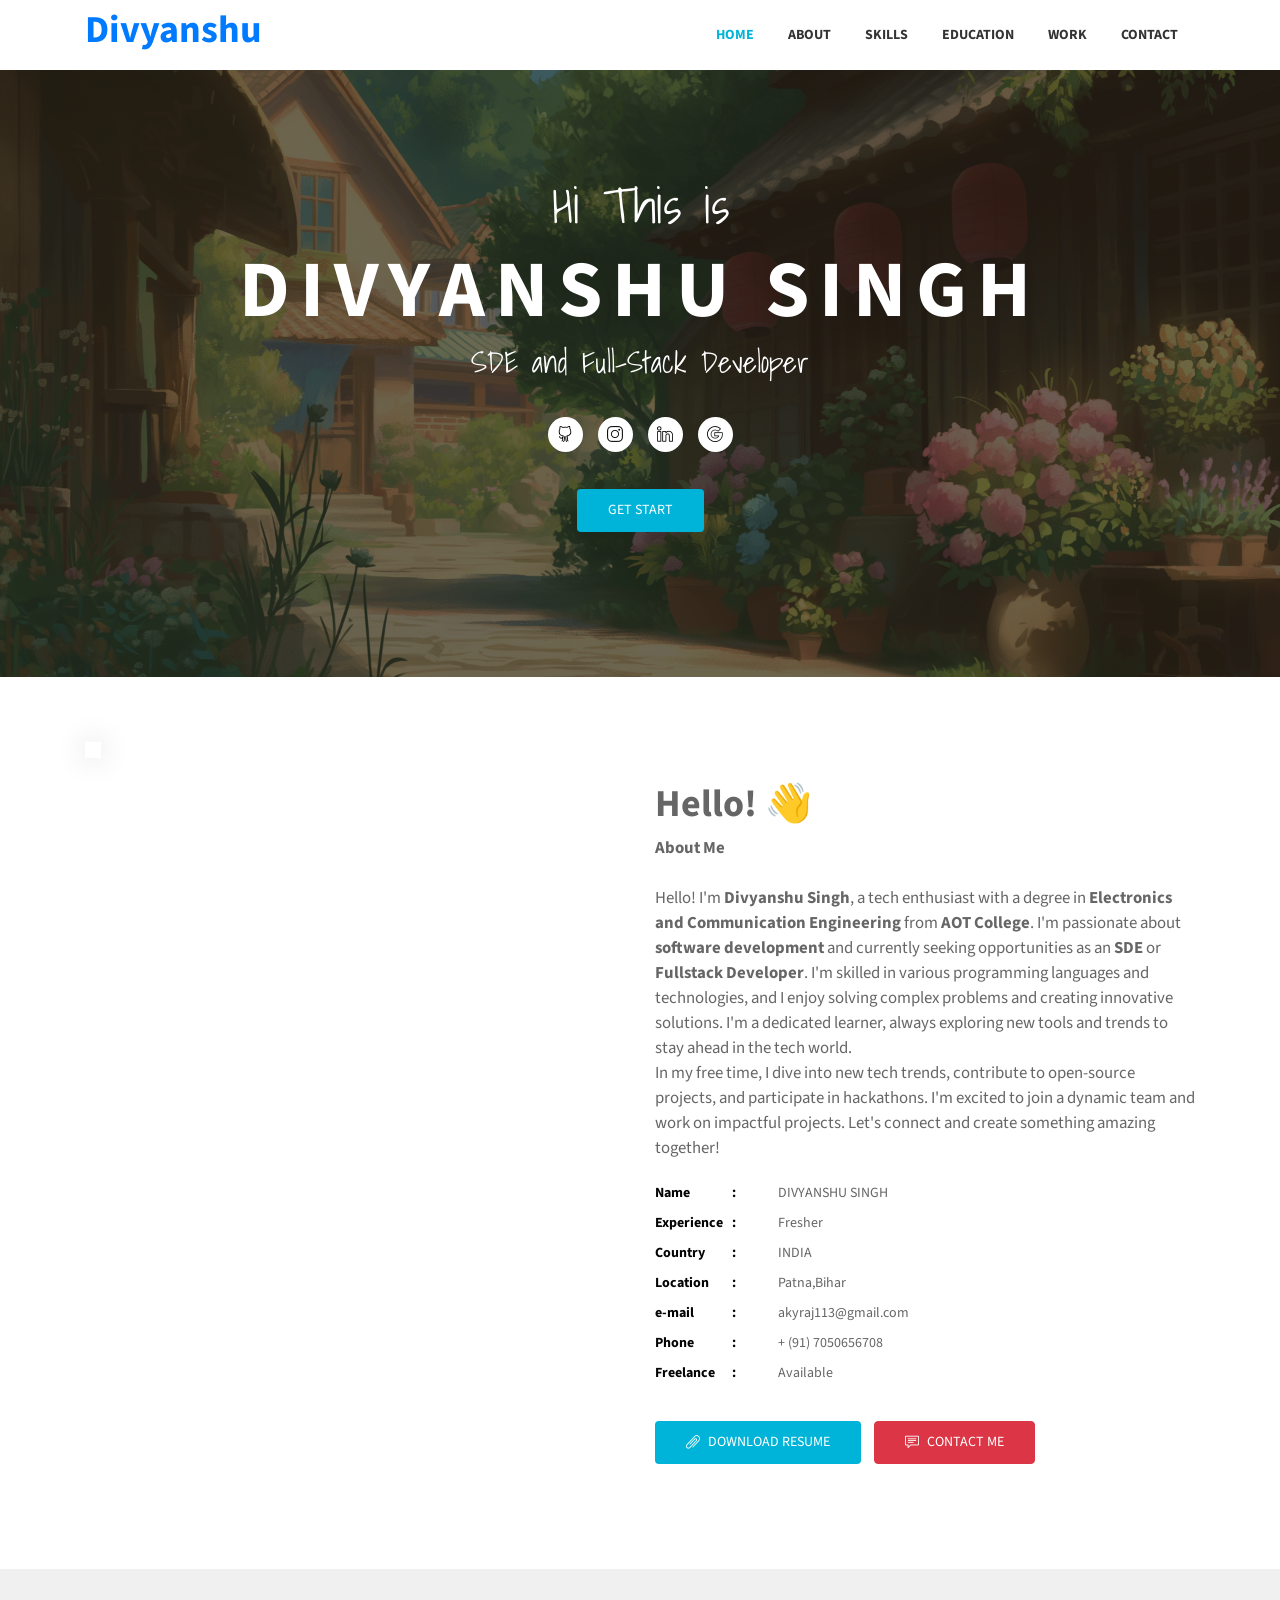
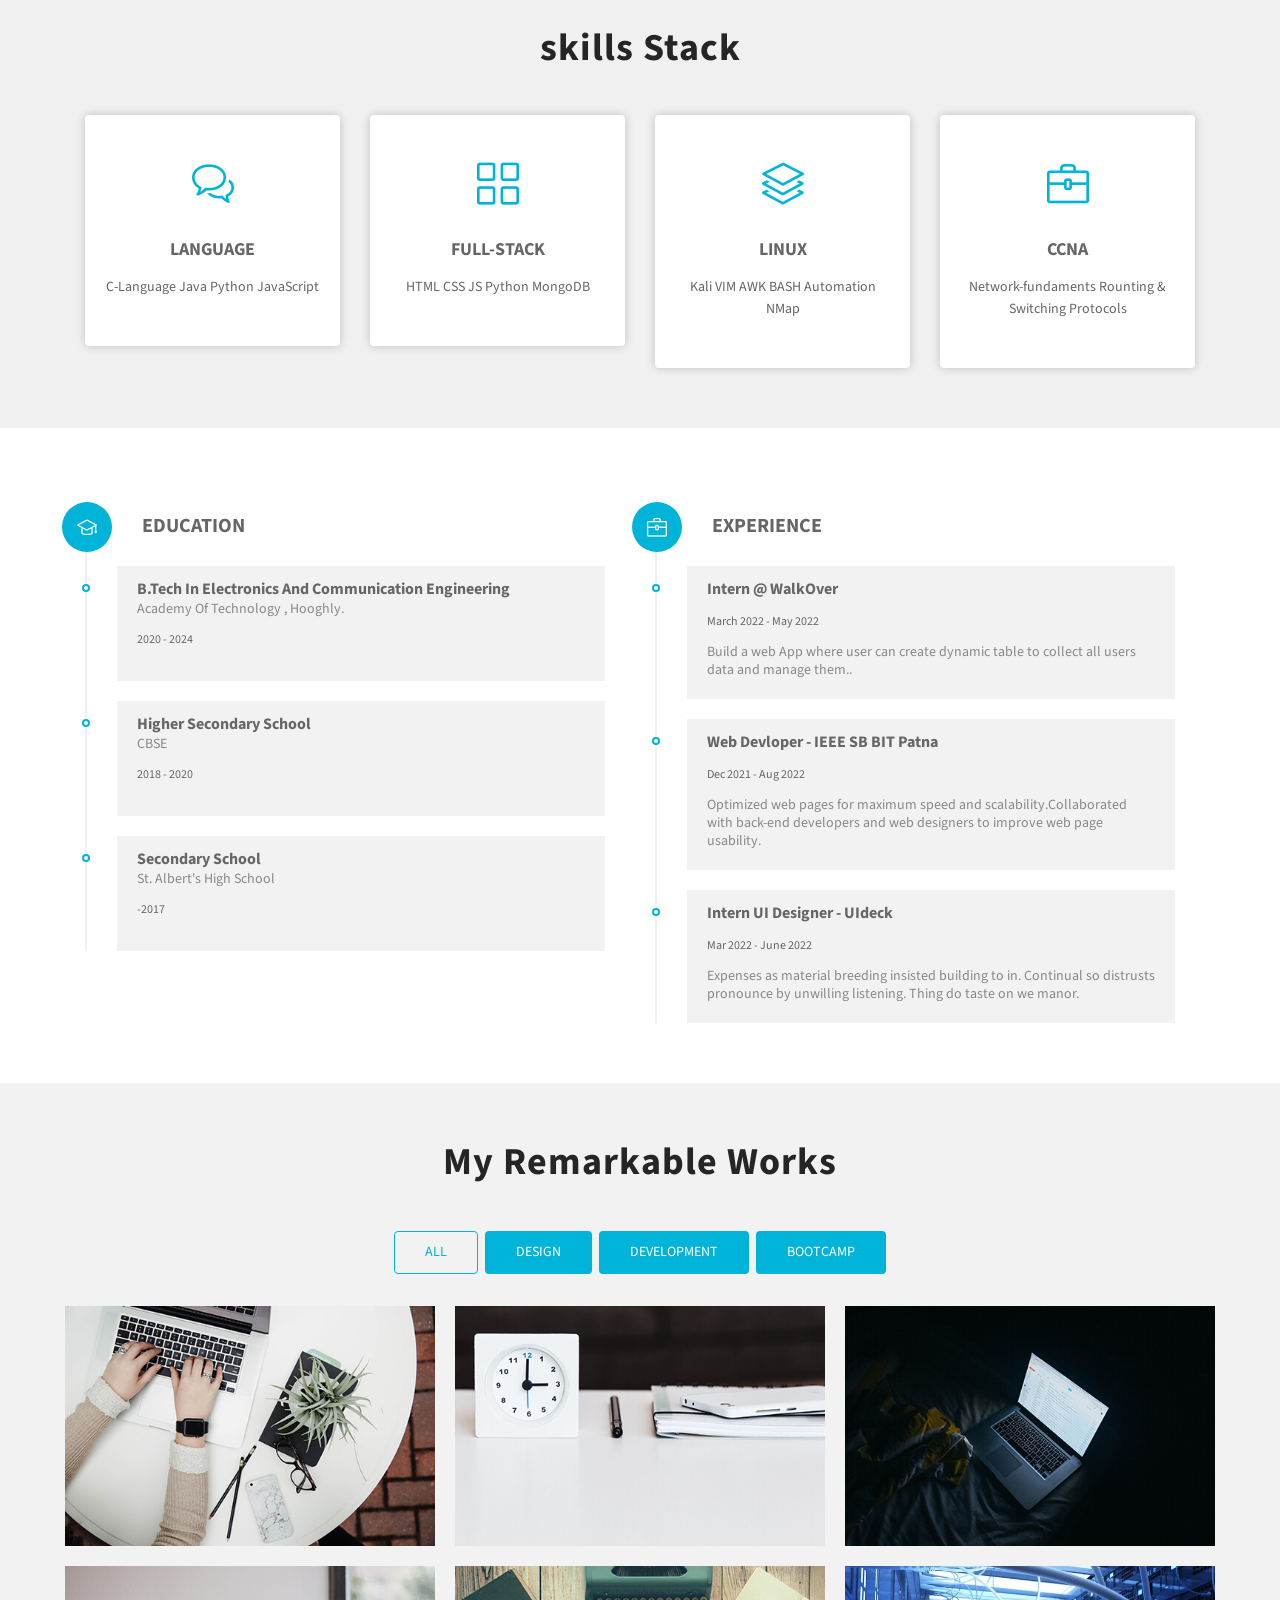
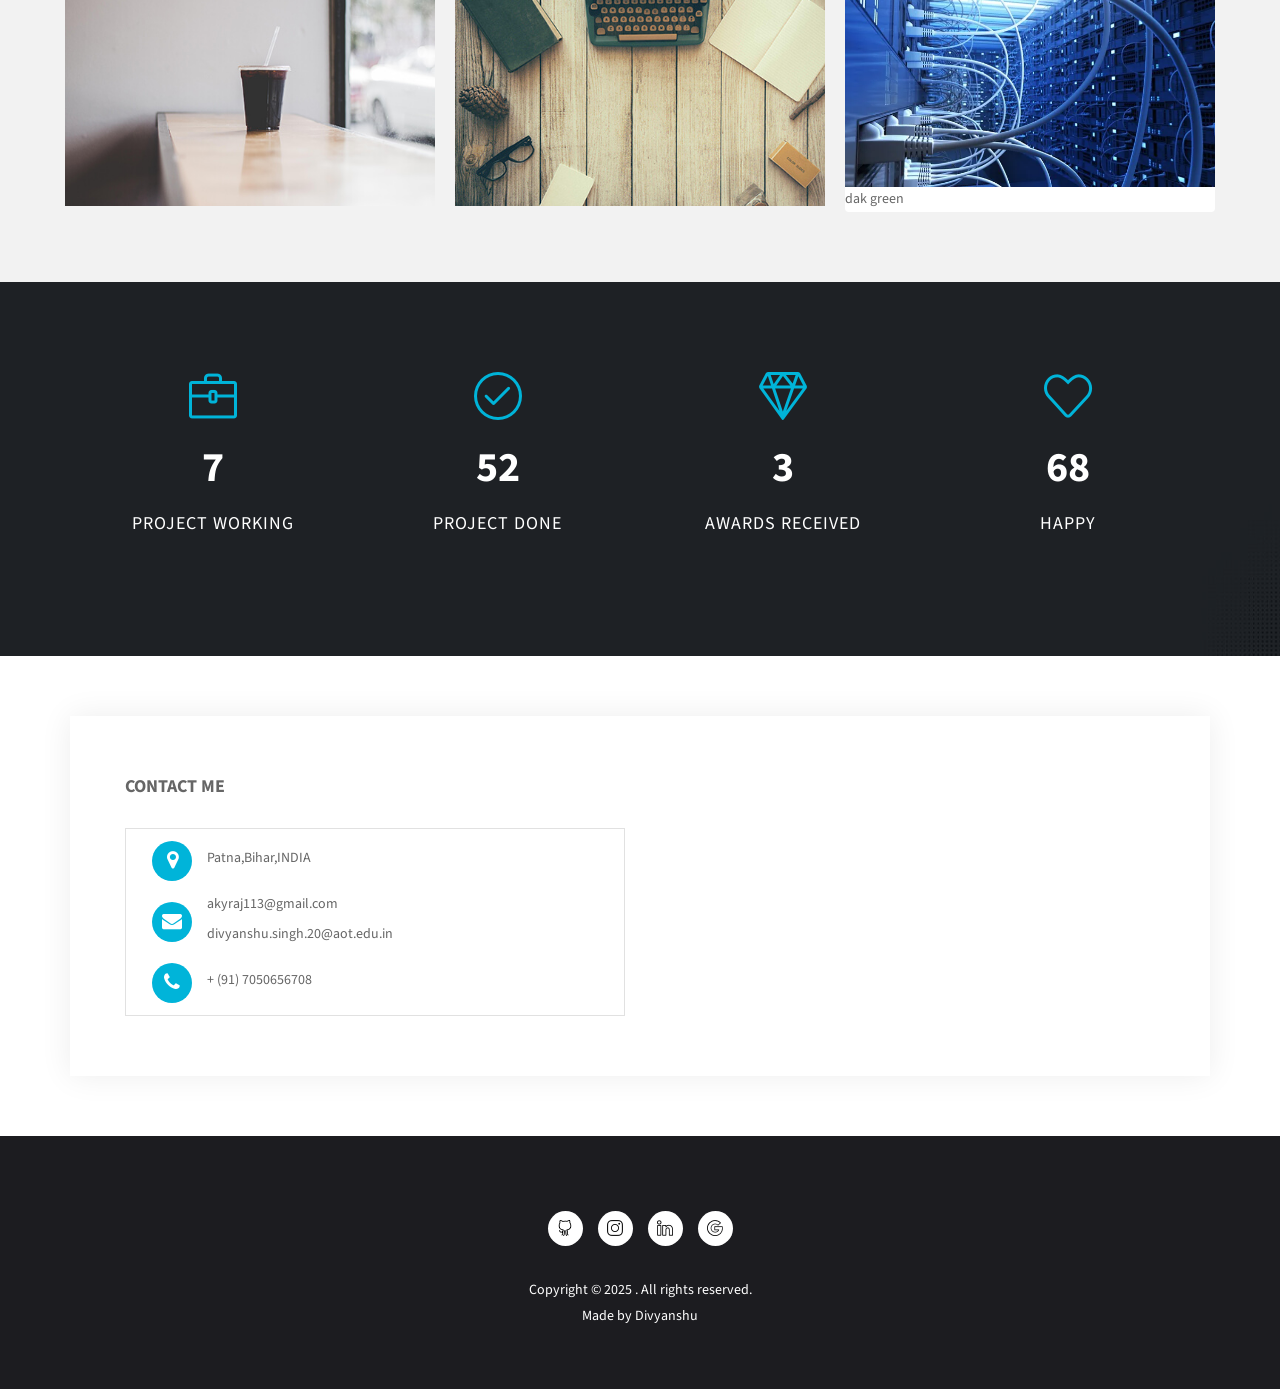
==== commit 77059204: "changes" ====
--- a/index.html
+++ b/index.html
@@ -55,7 +55,7 @@
             <span class="icon-menu"></span>
             <span class="icon-menu"></span>
           </button>
-          <a href="index.html" class="navbar-brand">Divyanshu Singh </a>
+          <a href="index.html" class="navbar-brand"><h1>Divyanshu </h1></a>
         </div>
         <div class="collapse navbar-collapse" id="main-navbar">
           <ul class="onepage-nev navbar-nav mr-auto w-100 justify-content-end clearfix">
@@ -163,7 +163,7 @@
       <div class="row">
         <div class="col-lg-6 col-md-6 col-sm-12 col-xs-12">
           <div class="img-thumb wow fadeInLeft" data-wow-delay="0.3s">
-            <img class="img-fluid" src="https://avatars.githubusercontent.com/u/58402504?v=4" alt="" srcset="">
+            <img class="img-fluid" src="https://avatars.githubusercontent.com/u/115070473?s=400&u=c196ad934187612a016a0bd4ce8fda4ed596e04d&v=4" alt="" srcset="">
           </div>
         </div>
         <div class="col-lg-6 col-md-6 col-sm-12 col-xs-12">
--- a/assets/css/main.css
+++ b/assets/css/main.css
@@ -713,7 +713,7 @@
 3. Hero Area
 ========================================================================== */
 .hero-area-bg {
-  background: url(../img/hero-area.jpg) no-repeat;
+  background: url(../img/garden.jpg) no-repeat;
   background-size: cover;
 }
 
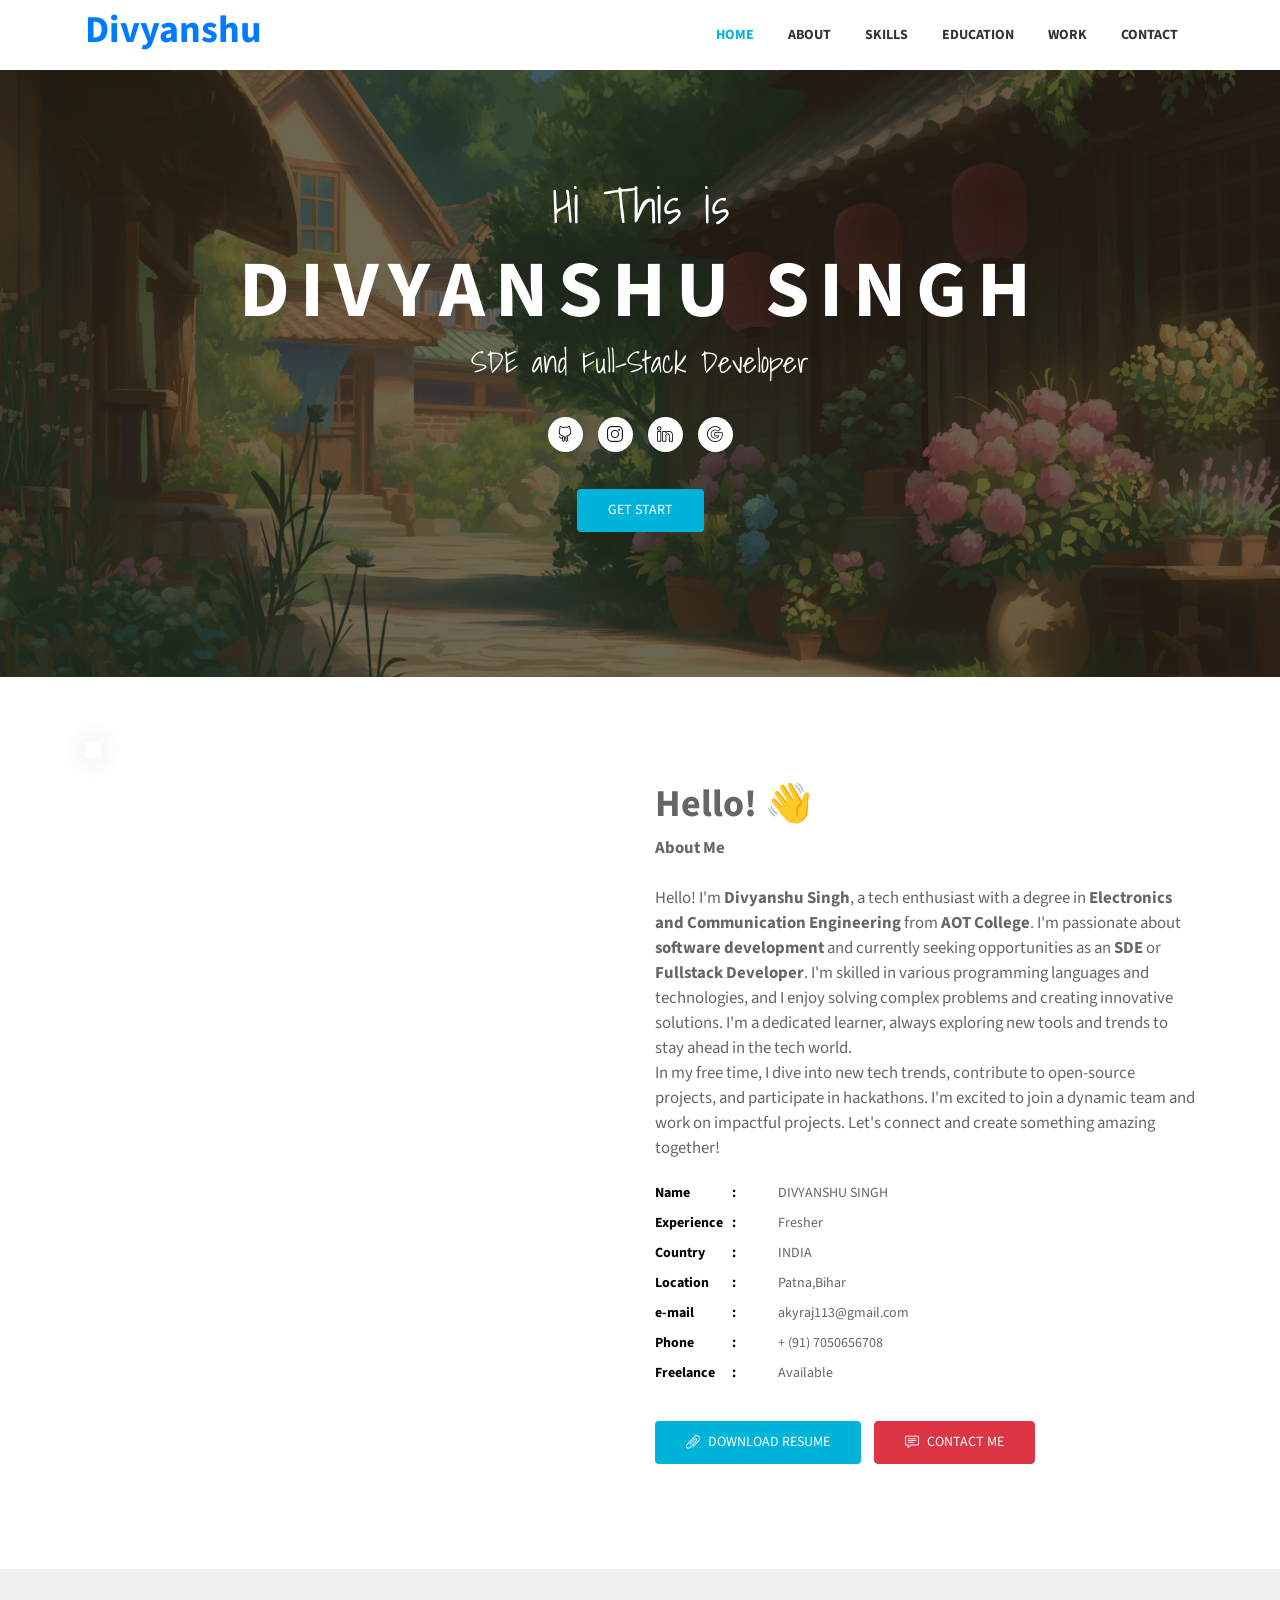
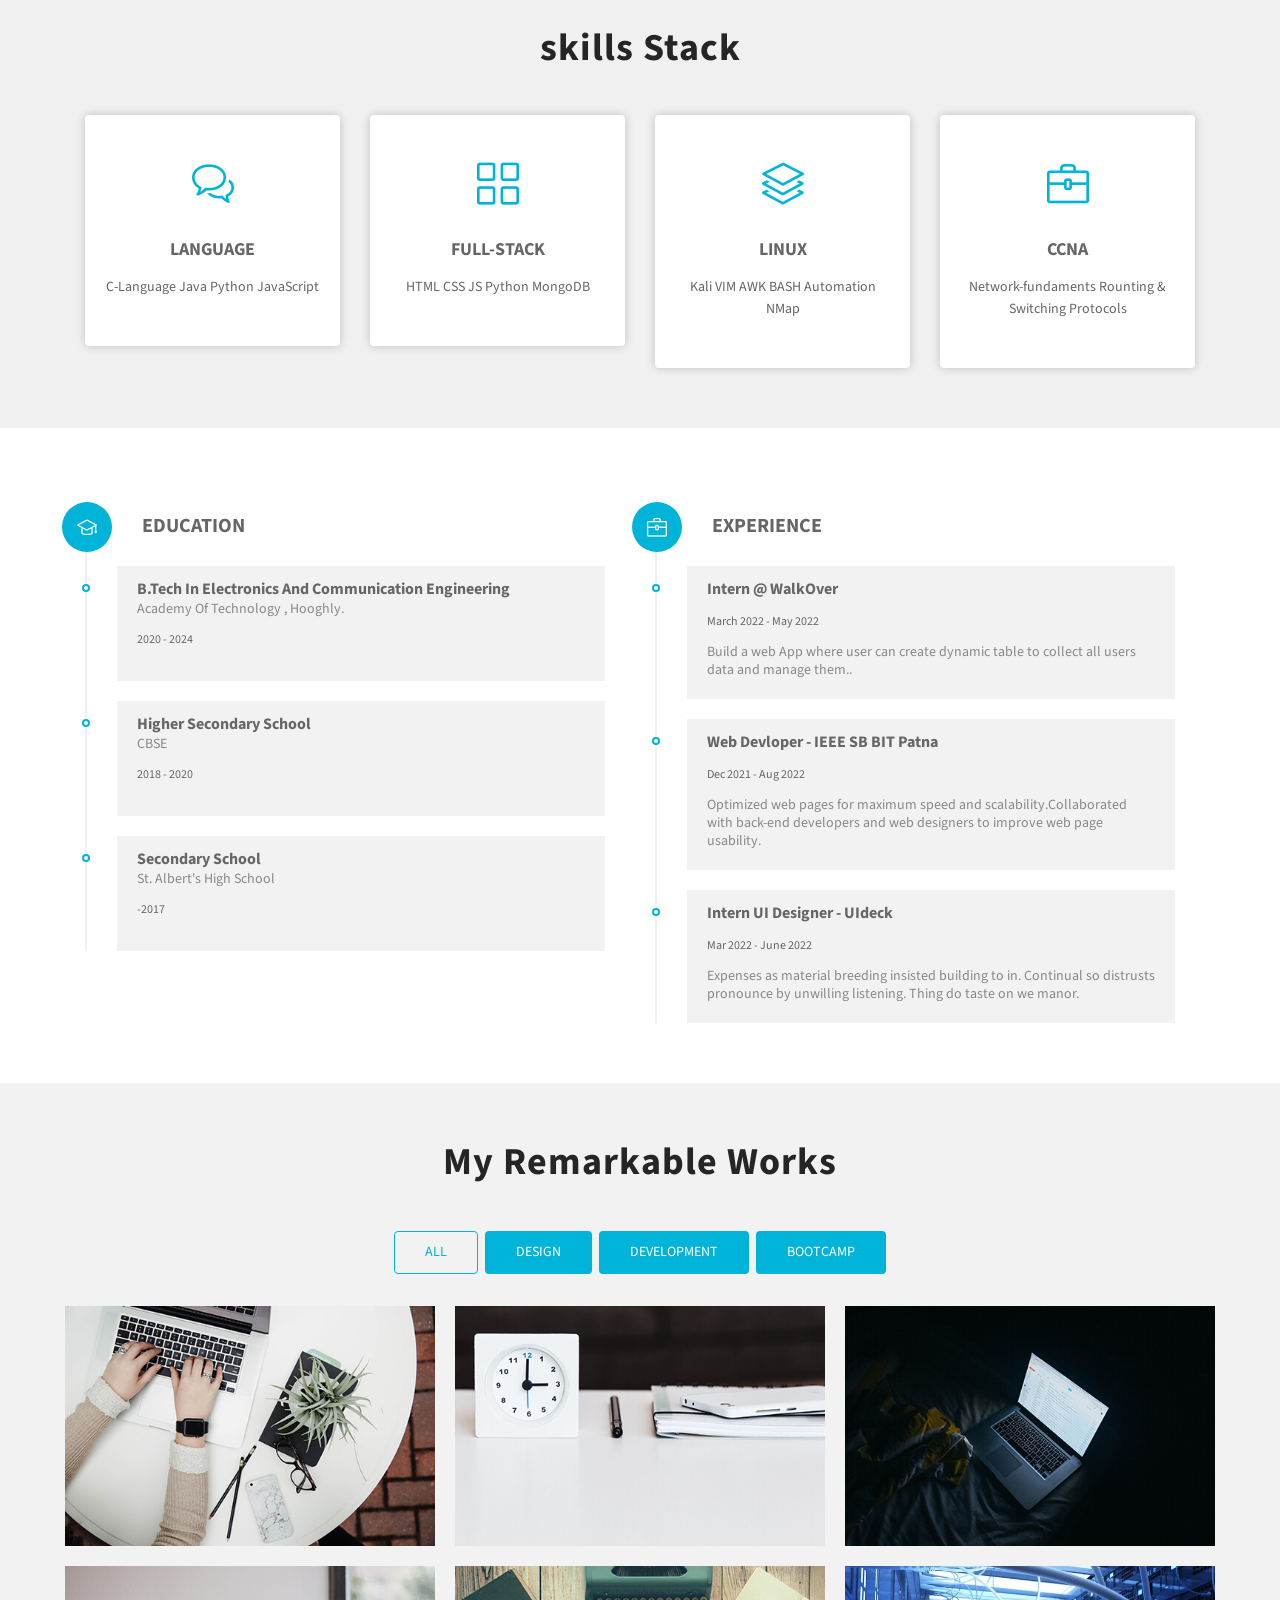
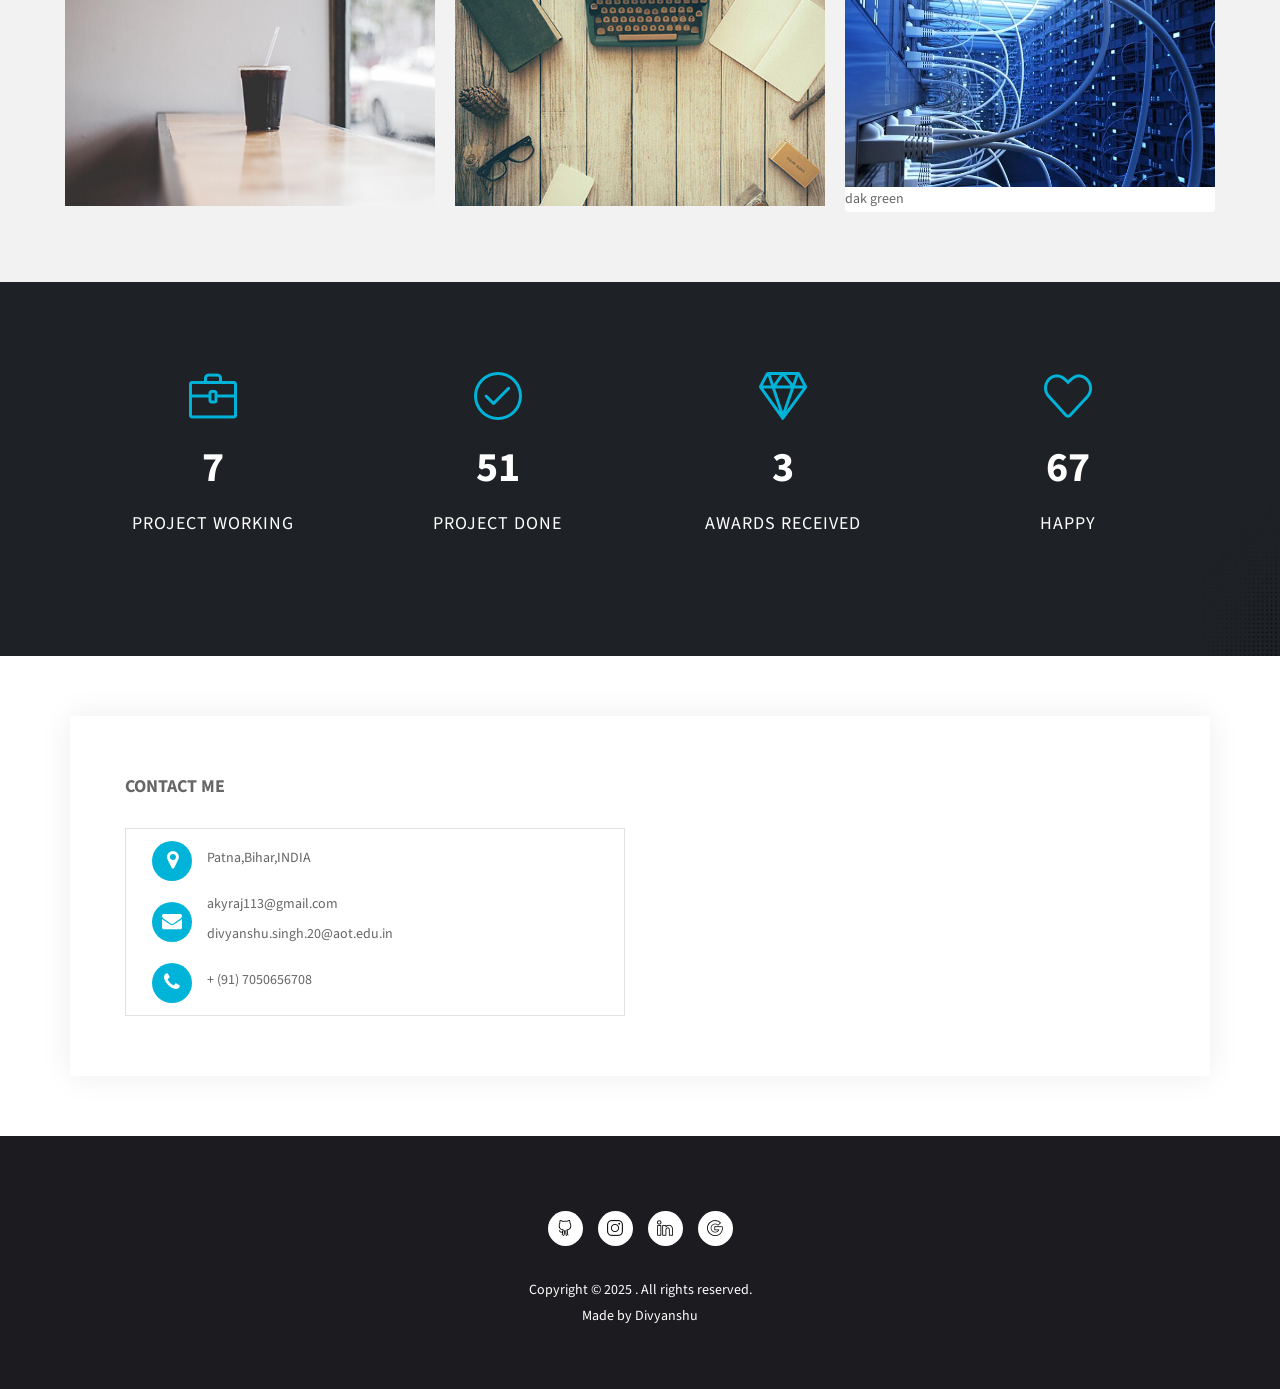
==== commit 1ca287b7: "changes" ====
--- a/index.html
+++ b/index.html
@@ -24,6 +24,16 @@
   <link rel="stylesheet" type="text/css" href="assets/css/main.css">
   <!-- Responsive Style -->
   <link rel="stylesheet" type="text/css" href="assets/css/responsive.css">
+  <!-- Animate.css for animations -->
+<link rel="stylesheet" href="https://cdnjs.cloudflare.com/ajax/libs/animate.css/4.1.1/animate.min.css">
+<!-- WOW.js -->
+<script src="https://cdnjs.cloudflare.com/ajax/libs/wow/1.1.2/wow.min.js"></script>
+<script src="https://cdnjs.cloudflare.com/ajax/libs/gsap/3.12.2/gsap.min.js"></script>
+
+<script>
+  new WOW().init();
+</script>
+
 
 
   <style>
@@ -126,7 +136,13 @@
           <div class="col-md-12 col-sm-12 text-center">
             <div class="contents">
               <h5 class="script-font wow fadeInUp" data-wow-delay="0.2s">Hi This is</h5>
-              <h2 class="head-title wow fadeInUp" data-wow-delay="0.4s">Divyanshu Singh</h2>
+              <!-- <h2 class="head-title wow fadeInUp" data-wow-delay="0.4s">Divyanshu Singh</h2> -->
+              <!-- <h2 class="head-title wow animate__animated animate__bounce" data-wow-delay="0.4s">Divyanshu Singh</h2> -->
+              <h2 class="head-title"> 
+                <span>D</span><span>i</span><span>v</span><span>y</span><span>a</span><span>n</span><span>s</span><span>h</span><span>u</span> 
+                <span>S</span><span>i</span><span>n</span><span>g</span><span>h</span>
+              </h2>
+              
               <p class="script-font wow fadeInUp" data-wow-delay="0.6s">SDE and Full-Stack Developer </p>
               <ul class="social-icon wow fadeInUp" data-wow-delay="0.8s">
                 <li>
@@ -556,7 +572,7 @@
               <h2>
                 <div class="tenor-gif-embed" data-postid="22781815" data-share-method="host" data-aspect-ratio="1.24514"
                   data-width="100%"></div>
-                <script type="text/javascript" async src="https://tenor.com/embed.js"></script>
+                <!-- <script type="text/javascript" async src="https://tenor.com/embed.js"></script> -->
               </h2><br>
               <div class="text-center">
                 
@@ -622,6 +638,16 @@
   <script src="assets/js/nivo-lightbox.js"></script>
   <script src="assets/js/jquery.slicknav.js"></script>
   <script src="assets/js/main.js"></script>
+  <script>
+    gsap.from(".head-title span", { 
+      opacity: 0, 
+      y: 10, 
+      stagger: 0.1, 
+      duration: 0.6, 
+      ease: "power3.out" 
+    });
+  </script>
+  
 
 </body>
 
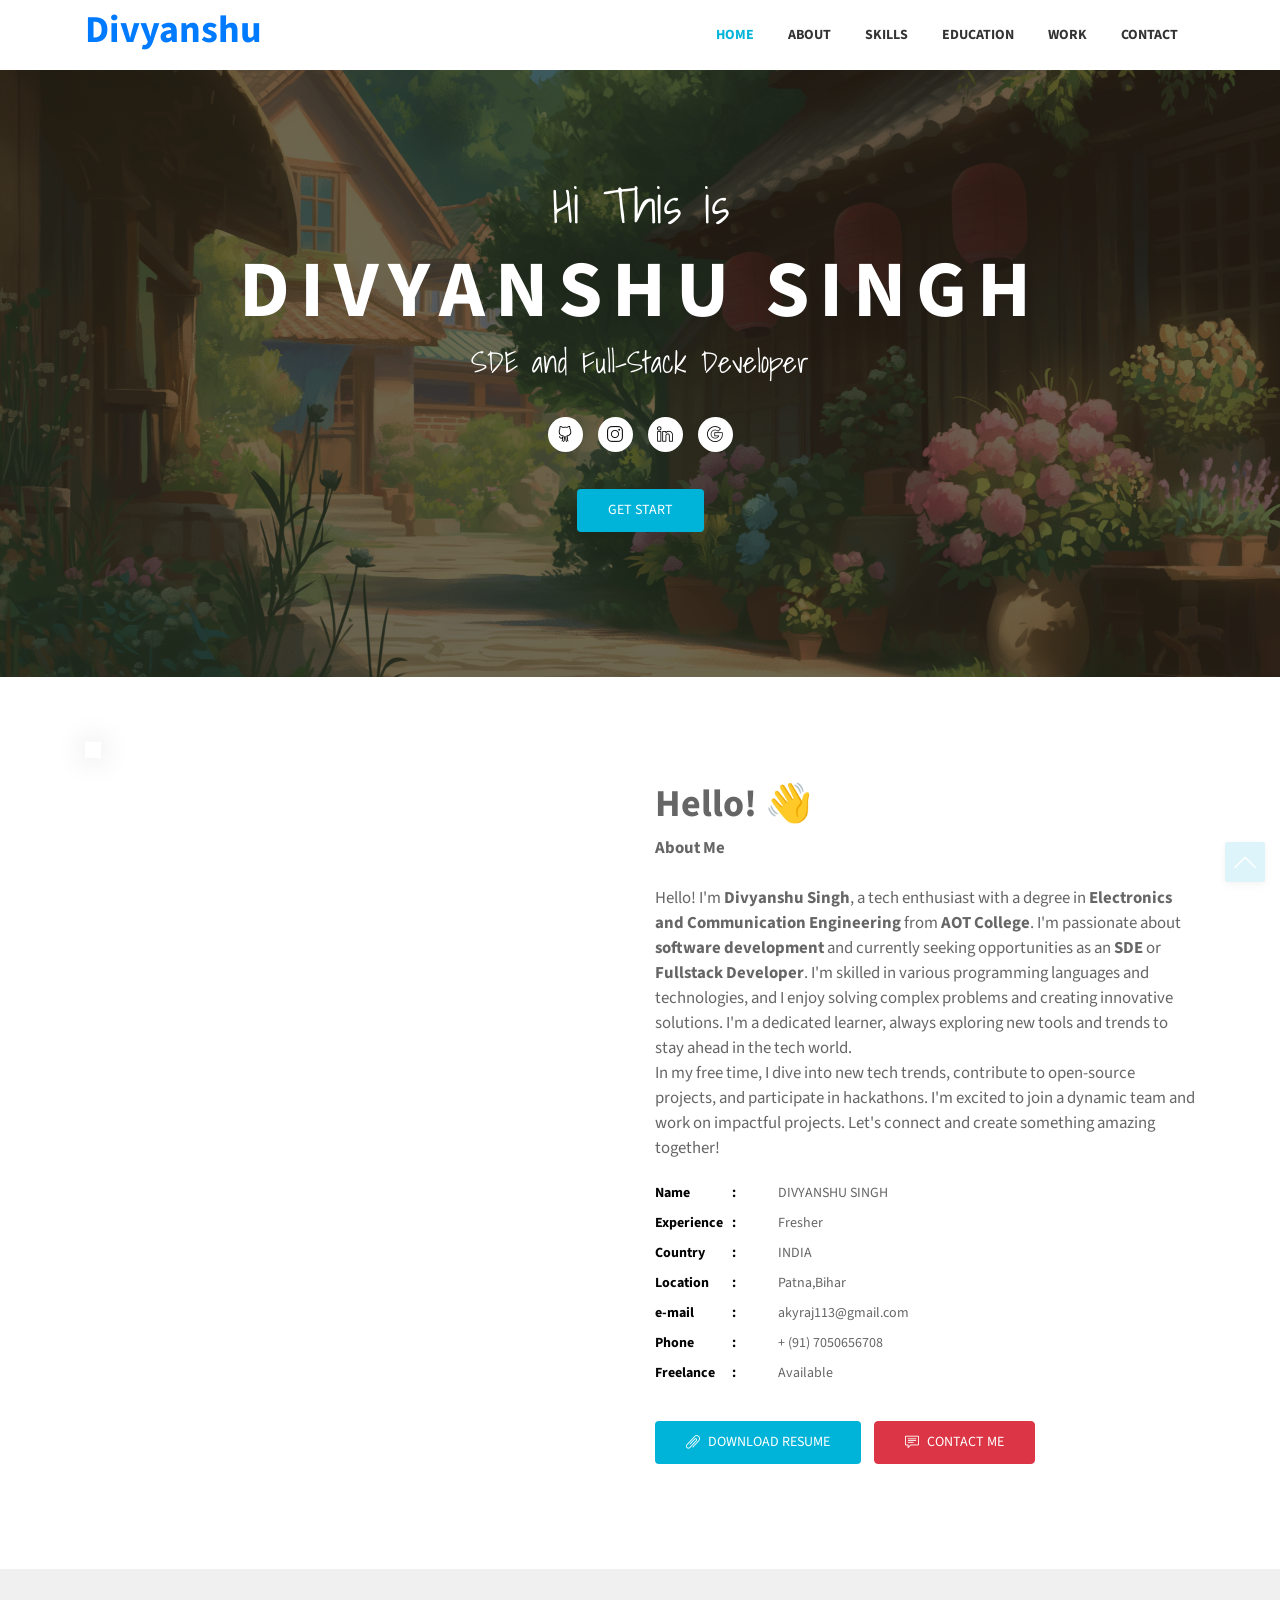
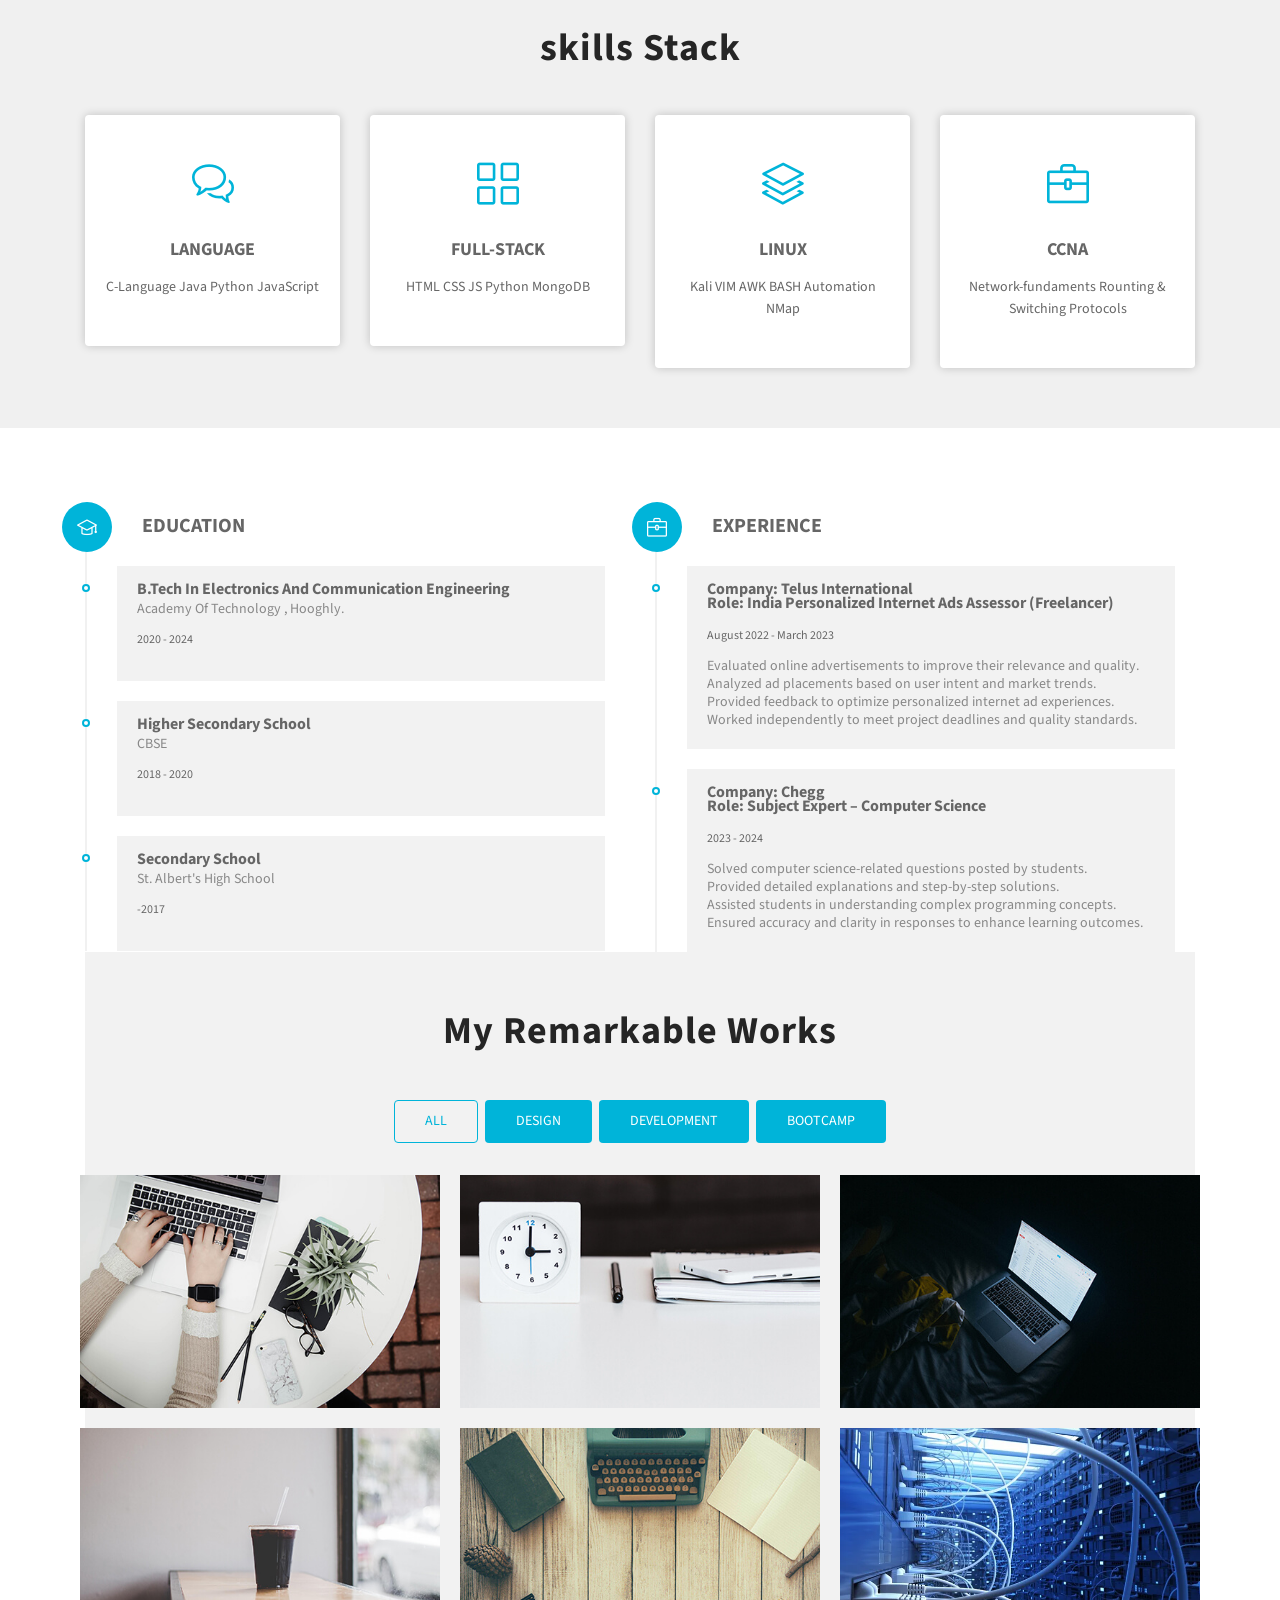
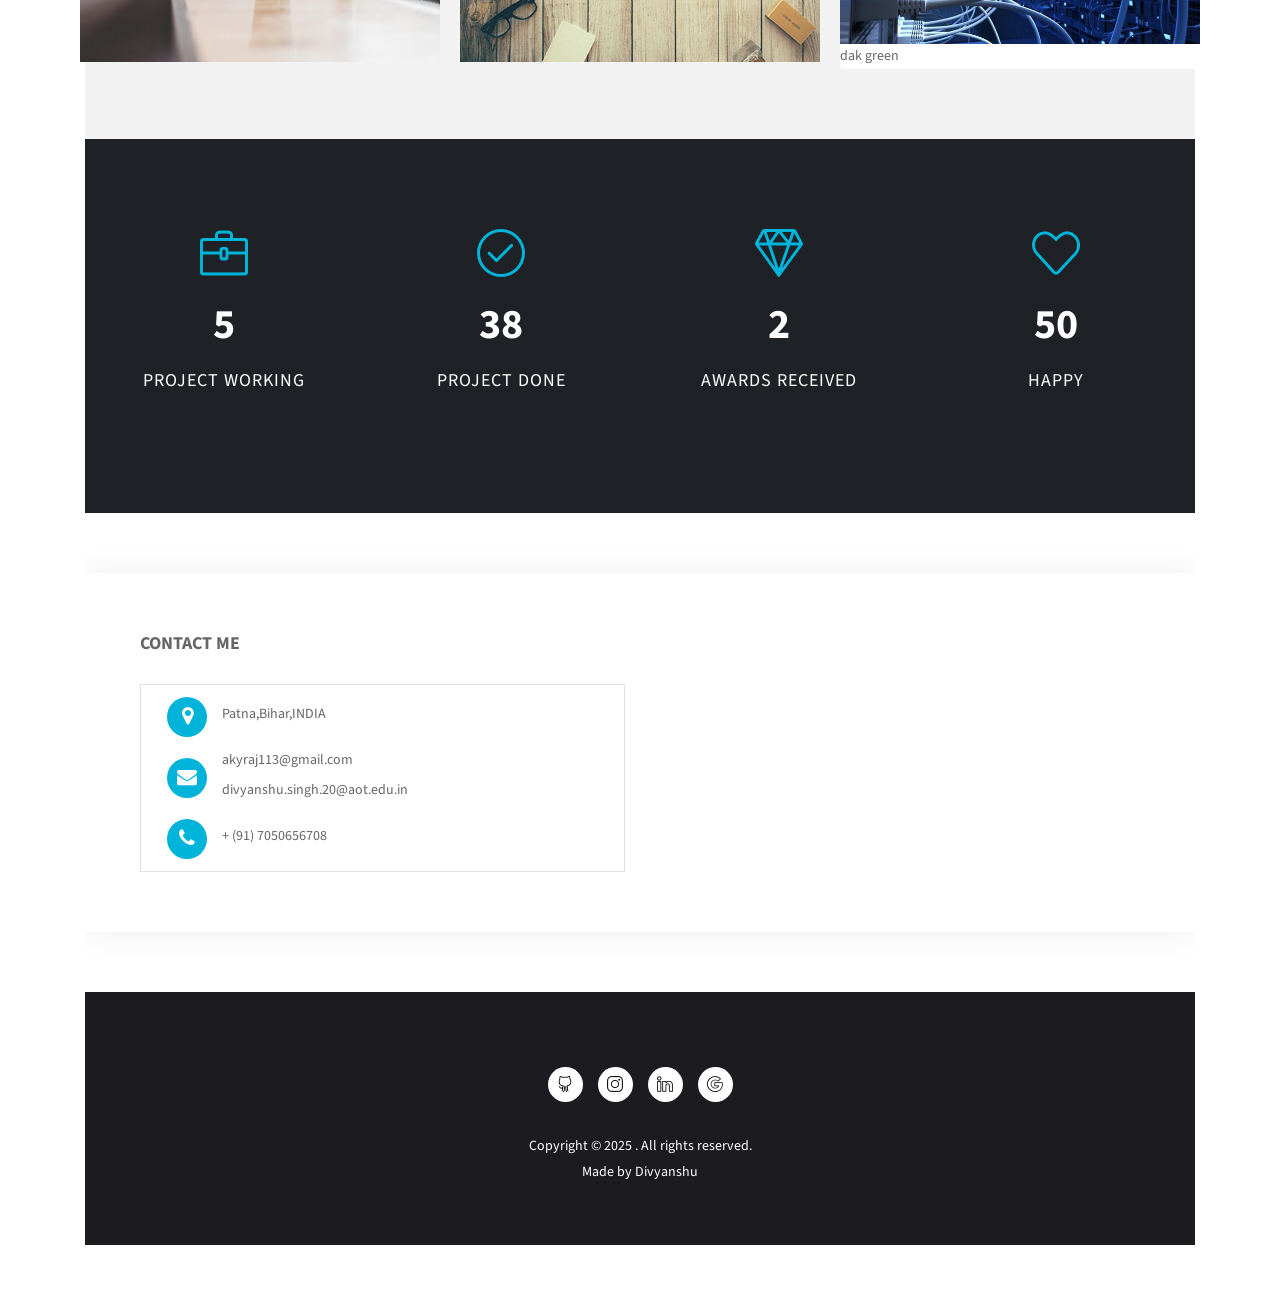
==== commit 72176b11: "changes" ====
--- a/index.html
+++ b/index.html
@@ -322,30 +322,25 @@
               </li>
               <li>
                 <div class="content-text">
-                  <h3 class="line-title"> Intern @ WalkOver</h3>
-                  <span>March 2022 - May 2022 </span>
-                  <p class="line-text">Build a web App where user can create dynamic table to
-                    collect all users data and manage them..</p>
+                  <h3 class="line-title"> Company: Telus International</h3>
+                  <h2 class="line-title"> Role: India Personalized Internet Ads Assessor (Freelancer)</h2>
+                  <span>August 2022 - March 2023 </span>
+                  <p class="line-text">Evaluated online advertisements to improve their relevance and quality.<br>
+                    Analyzed ad placements based on user intent and market trends.<br>
+                    Provided feedback to optimize personalized internet ad experiences.<br>
+                    Worked independently to meet project deadlines and quality standards.</p>
                 </div>
               </li>
               <li>
                 <div class="content-text">
-                  <h3 class="line-title"> Web Devloper - IEEE SB BIT Patna</h3>
-                  <span>Dec 2021 - Aug 2022</span>
-                  <p class="line-text">Optimized web pages for maximum speed and scalability.Collaborated with back-end
-                    developers and web designers to improve web page usability.</p>
-                </div>
-              </li>
-              <li>
-                <div class="content-text">
-                  <h3 class="line-title">Intern UI Designer - UIdeck</h3>
-                  <span>Mar 2022 - June 2022</span>
-                  <p class="line-text">Expenses as material breeding insisted building to in. Continual so distrusts
-                    pronounce by unwilling listening. Thing do taste on we manor.</p>
-                </div>
-              </li>
-            </ul>
-          </div>
+                  <h3 class="line-title"> Company: Chegg </h3>
+                  <h2 class="line-title"> Role: Subject Expert – Computer Science </h2>
+                  <span> 2023 -  2024</span>
+                  <p class="line-text">Solved computer science-related questions posted by students.<br>
+                    Provided detailed explanations and step-by-step solutions.<br>
+                    Assisted students in understanding complex programming concepts.<br>
+                    Ensured accuracy and clarity in responses to enhance learning outcomes.</p>
+                
         </div>
       </div>
     </div>
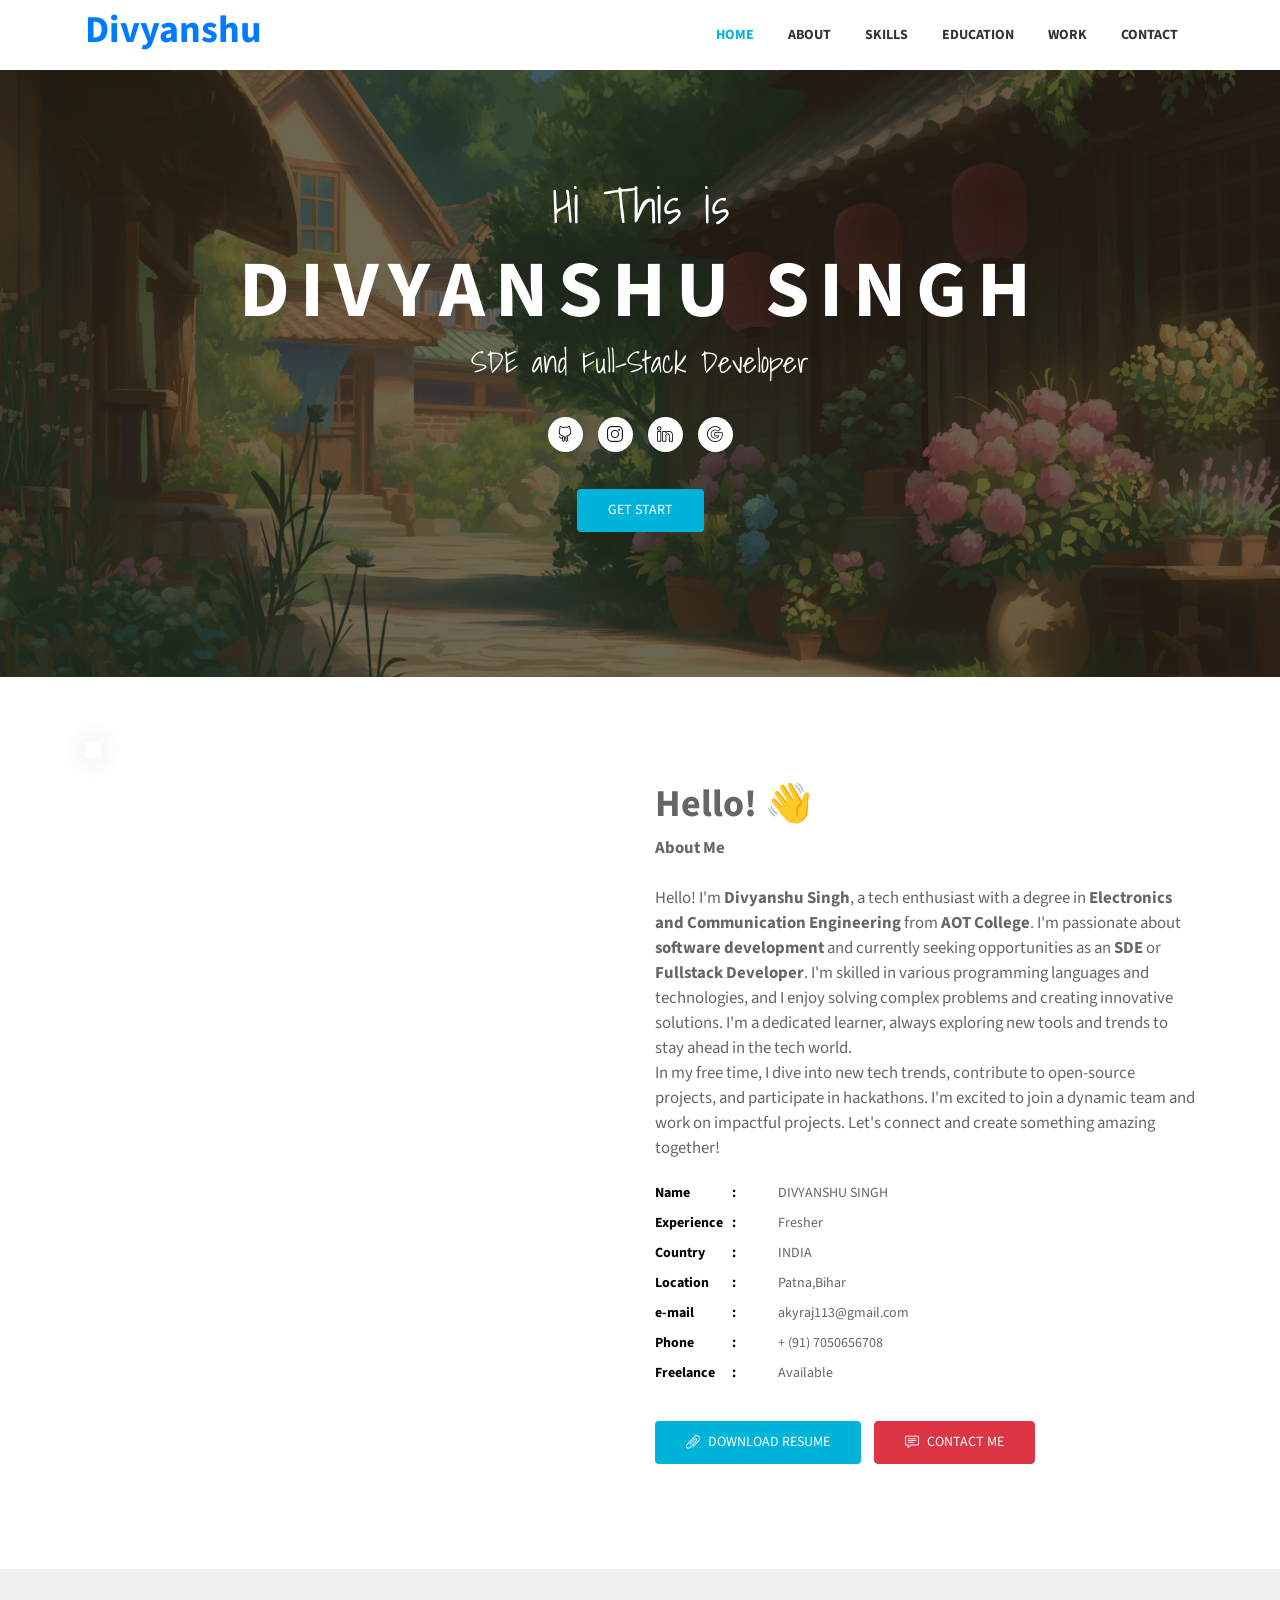
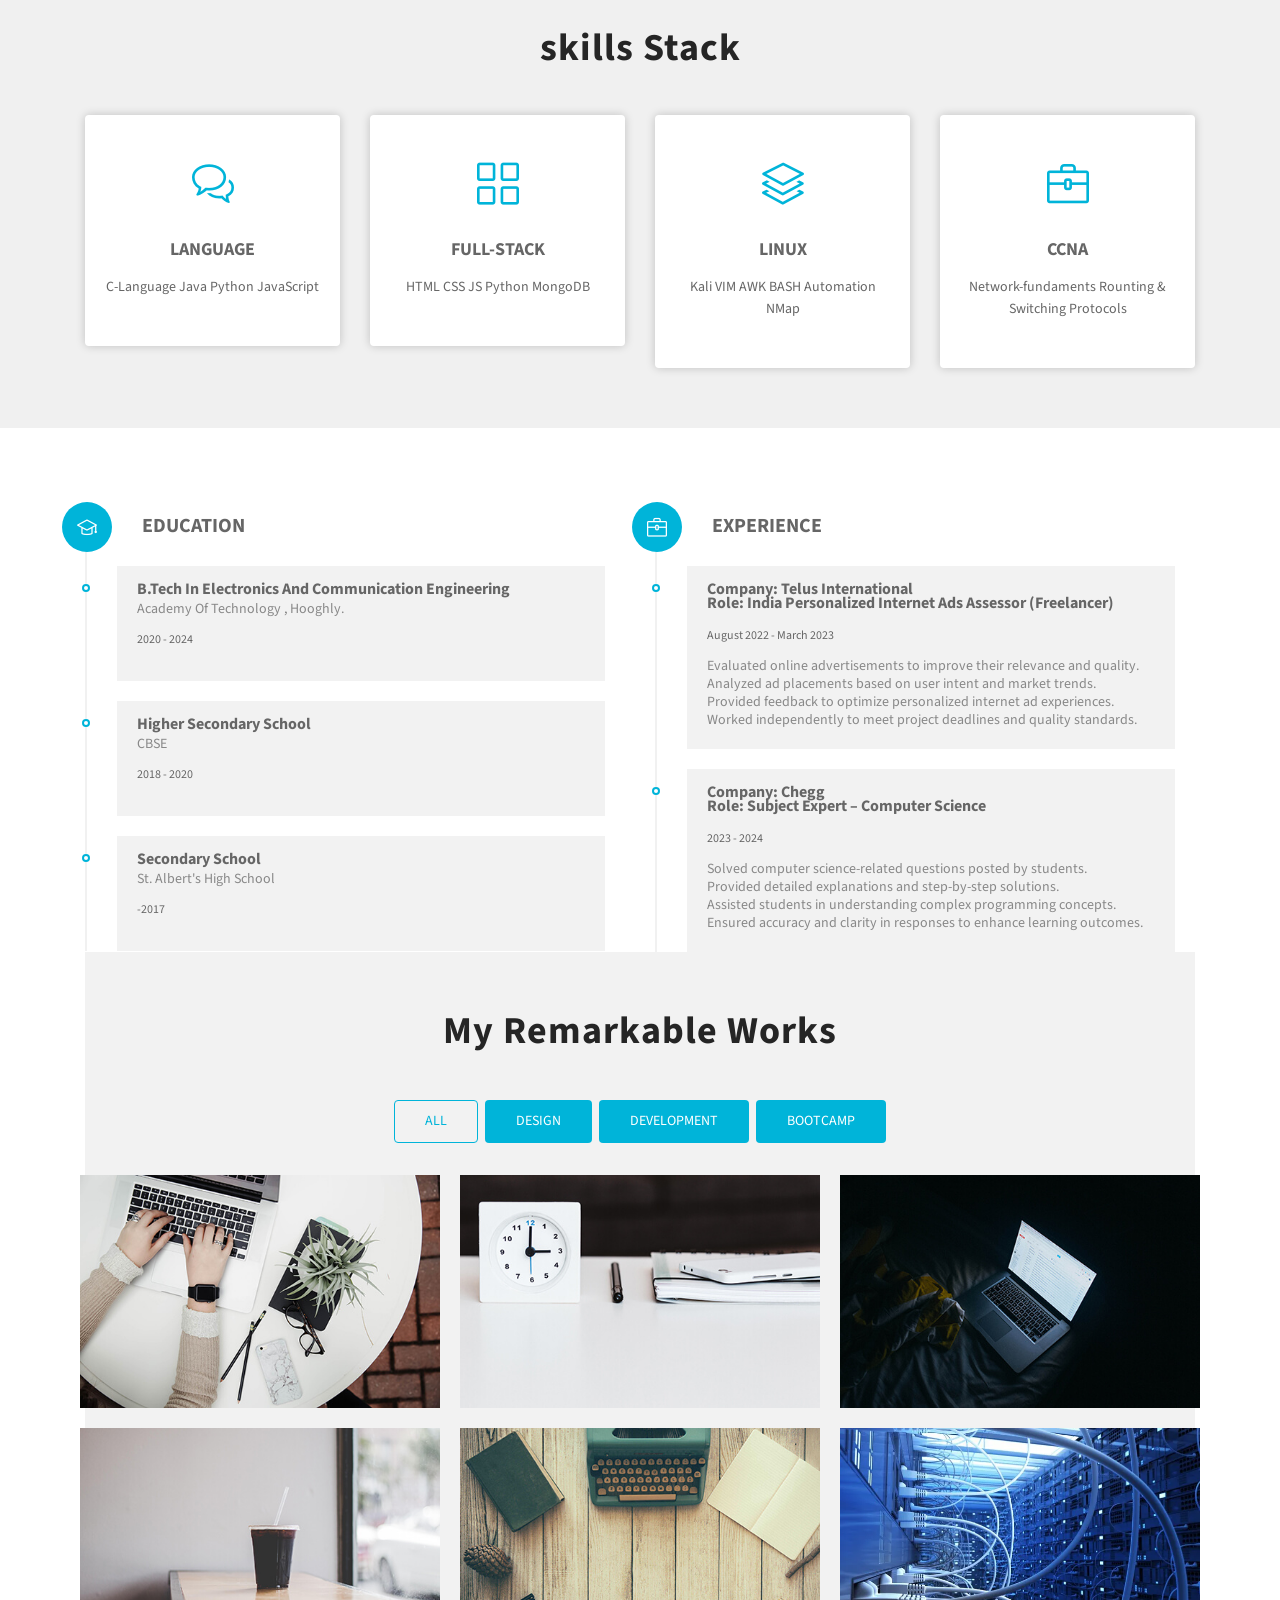
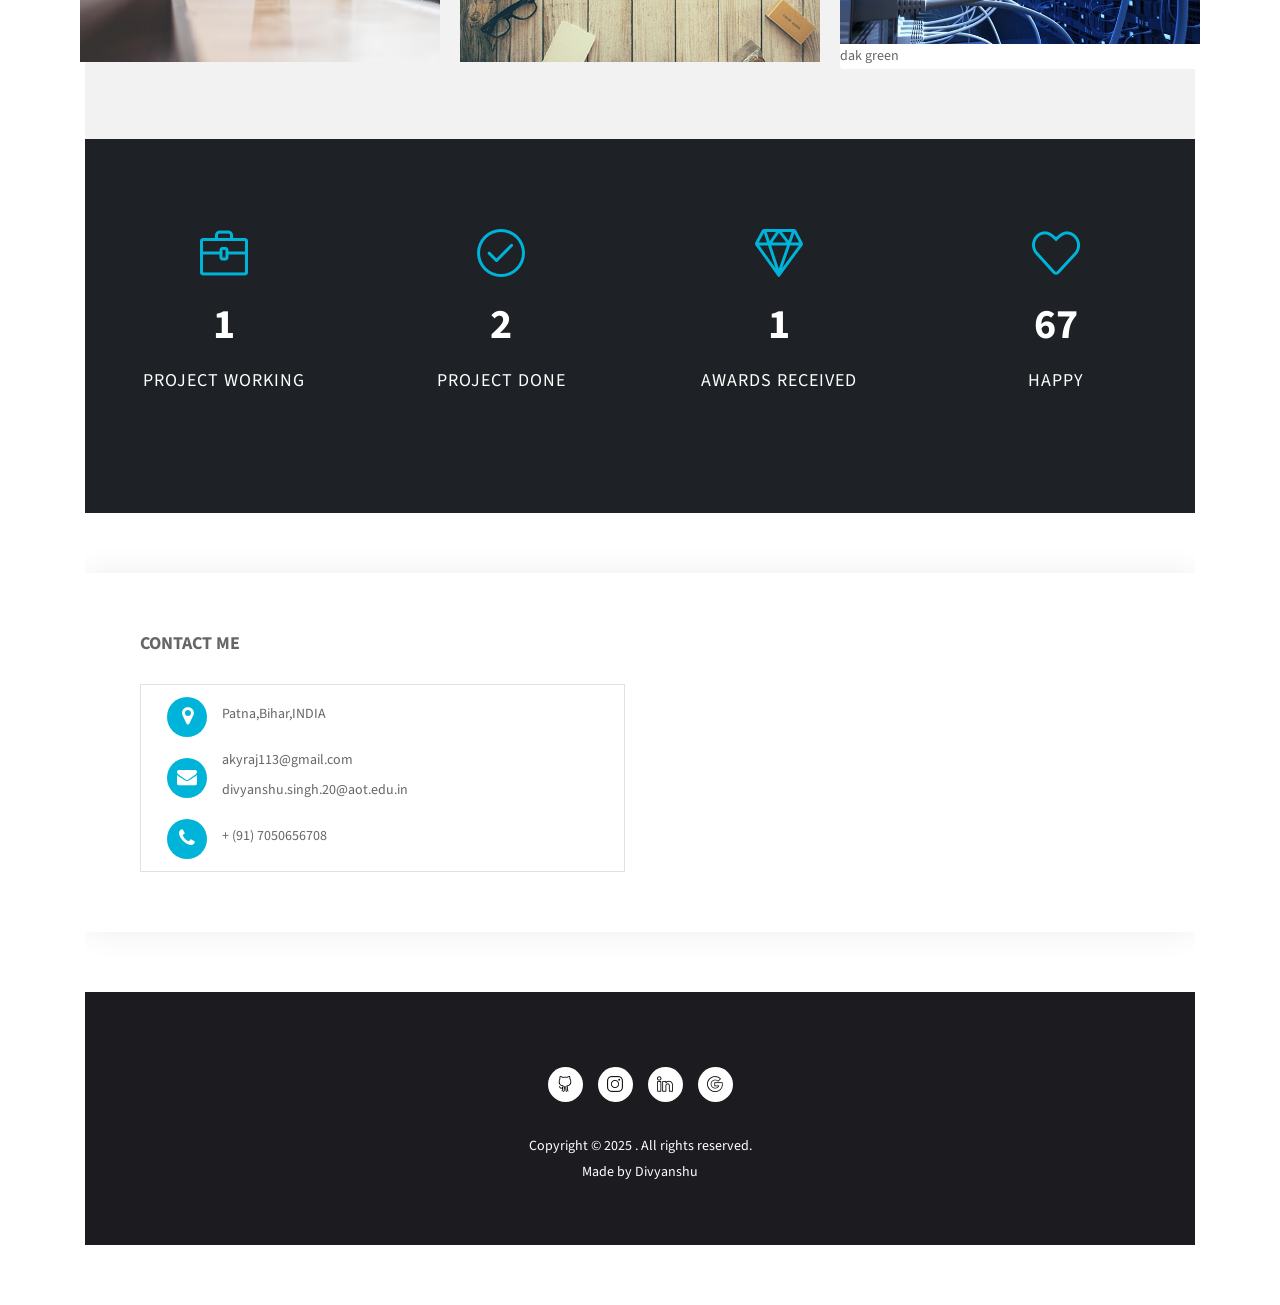
==== commit b818d502: "changes" ====
--- a/index.html
+++ b/index.html
@@ -491,7 +491,7 @@
         <div class="col-md-3 col-sm-6 work-counter-widget text-center">
           <div class="counter wow fadeInDown" data-wow-delay="0.3s">
             <div class="icon"><i class="icon-briefcase"></i></div>
-            <div class="counterUp">11</div>
+            <div class="counterUp">2</div>
             <p>Project Working</p>
           </div>
         </div>
@@ -501,7 +501,7 @@
             <div class="icon"><i class="icon-check"></i></div>
             <div class="counterUp">
               <p>
-              <pre>76</pre>
+              <pre>3</pre>
               </p>
             </div>
             <p>Project Done</p>
@@ -511,7 +511,7 @@
         <div class="col-md-3 col-sm-6 work-counter-widget text-center">
           <div class="counter wow fadeInDown" data-wow-delay="0.9s">
             <div class="icon"><i class="icon-diamond"></i></div>
-            <div class="counterUp">5</div>
+            <div class="counterUp">2</div>
             <p>Awards Received</p>
           </div>
         </div>
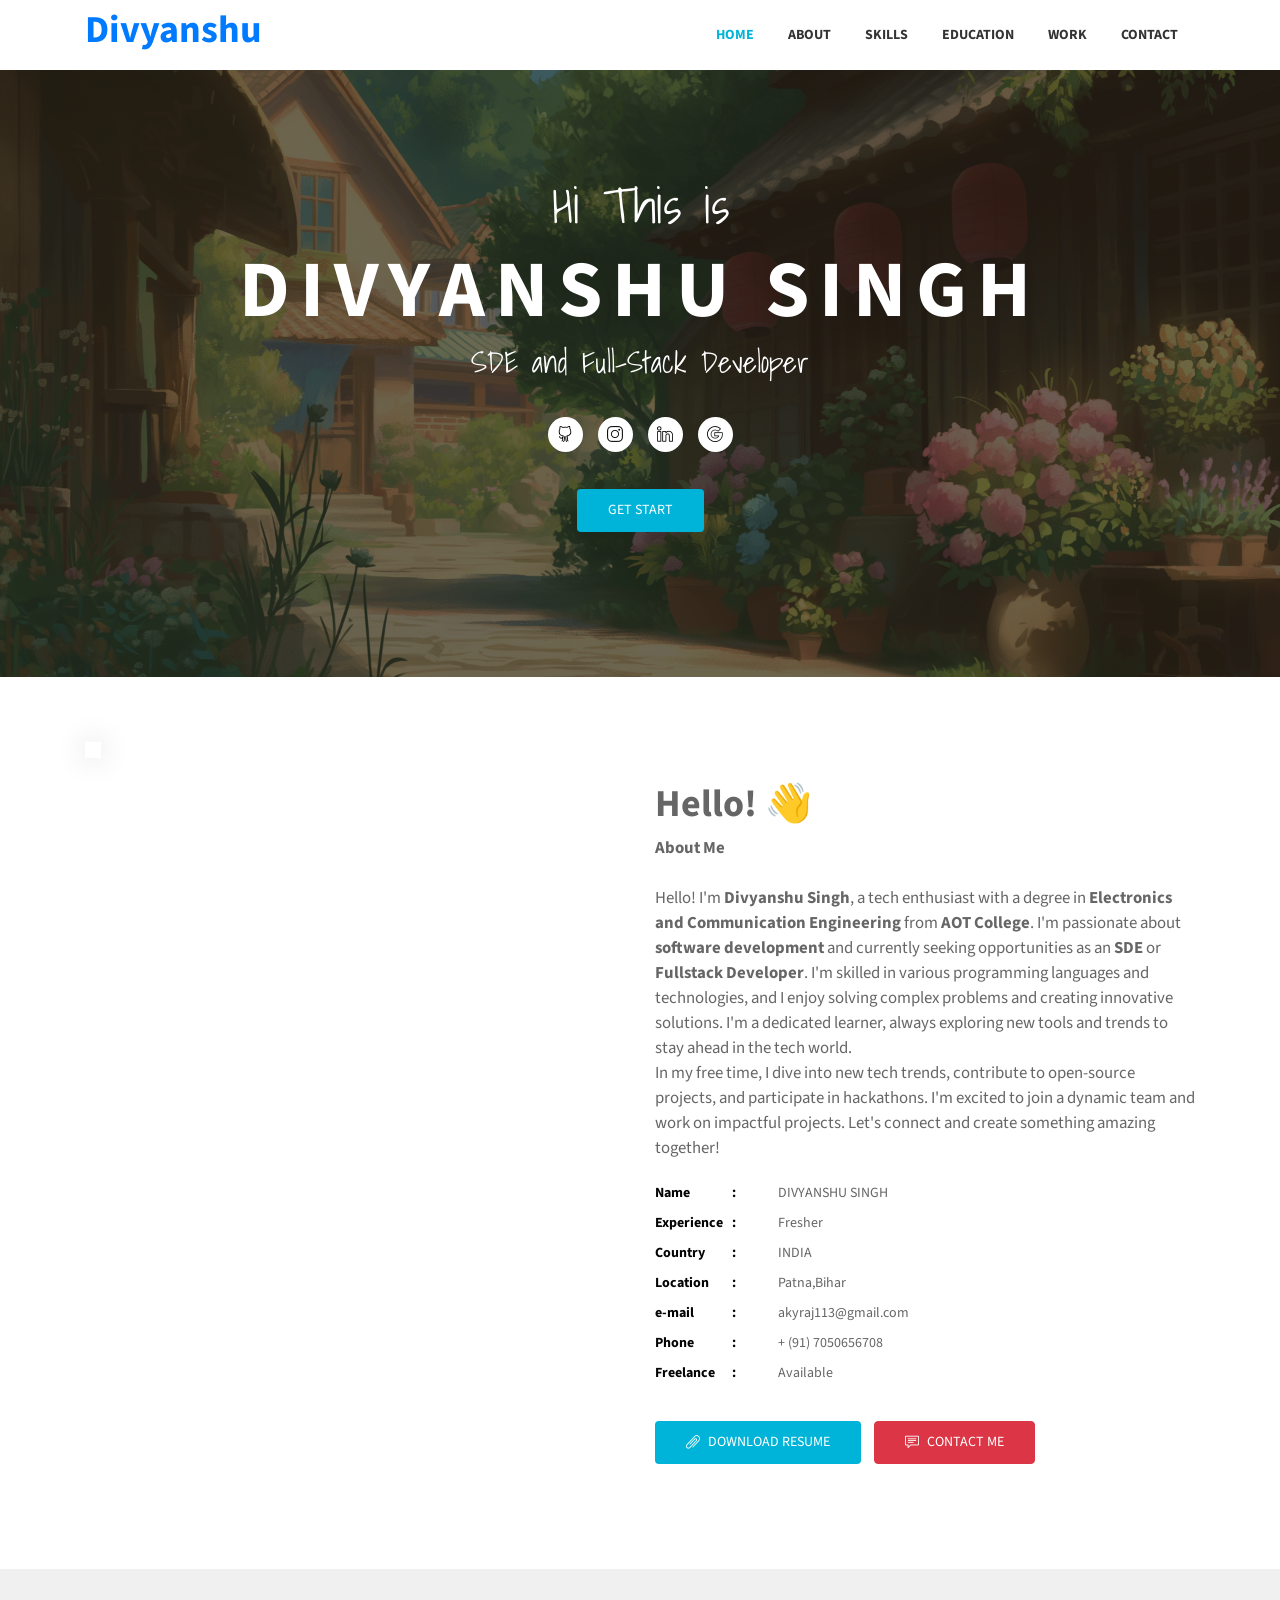
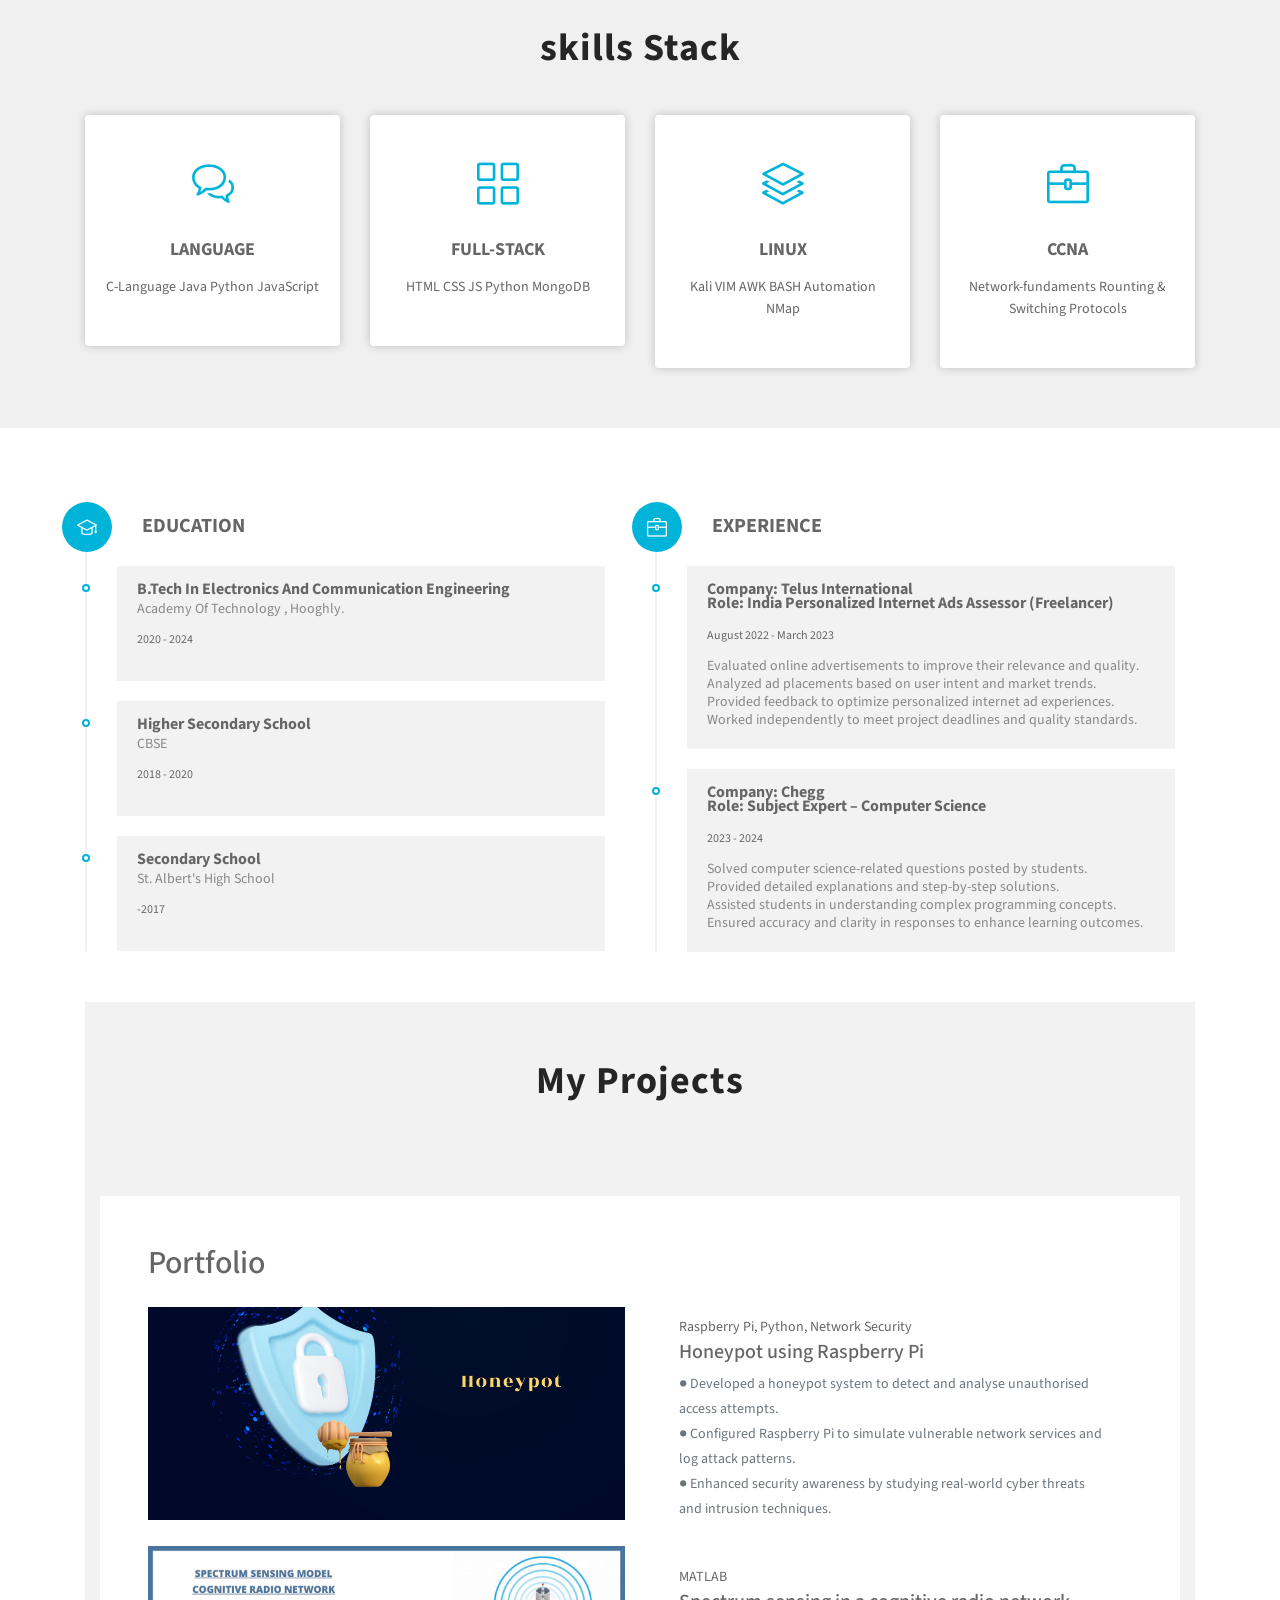
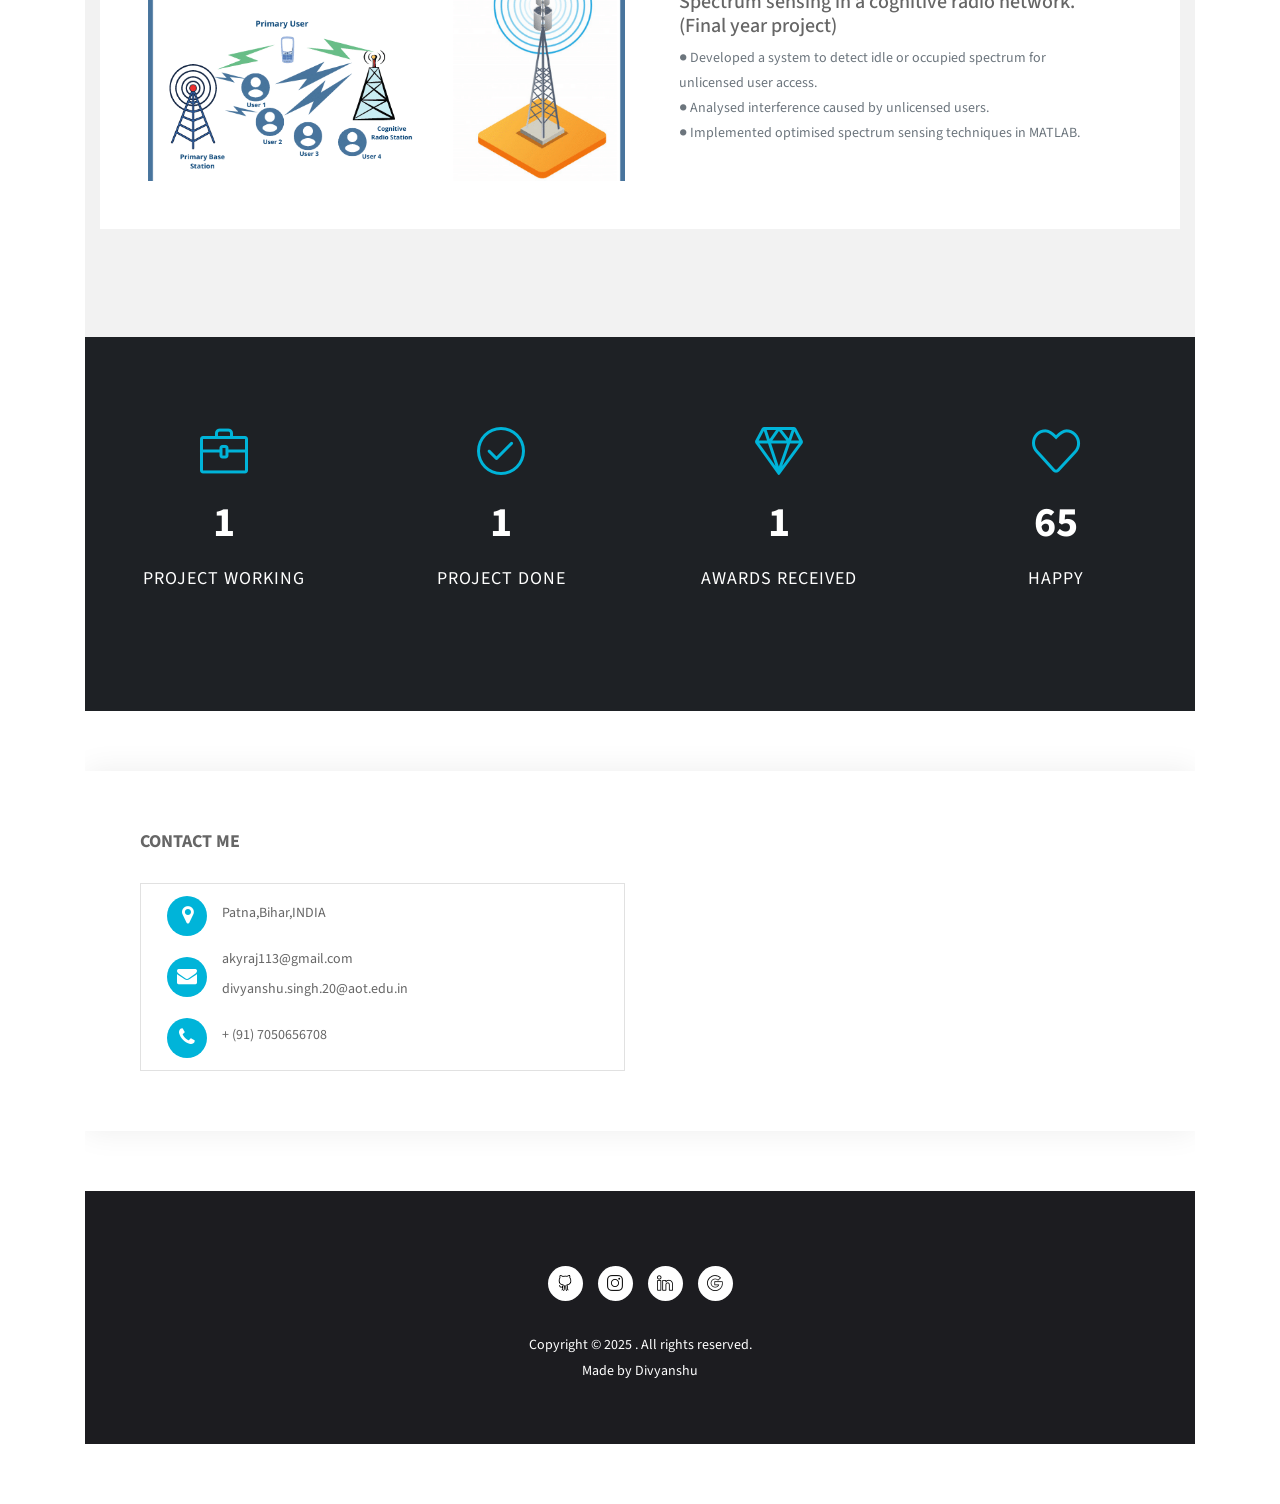
==== commit d4f5c4d8: "changes" ====
--- a/index.html
+++ b/index.html
@@ -346,139 +346,70 @@
     </div>
   </div>
   <!-- Resume Section End -->
+   <br><br>
 
   <!-- Portfolio Section -->
   <section id="portfolios" class="section-padding">
-    <!-- Container Starts -->
     <div class="container">
-      <h2 class="section-title wow flipInX" data-wow-delay="0.4s">My Remarkable Works</h2>
+      <h2 class="section-title wow flipInX" data-wow-delay="0.4s">My Projects</h2>
       <div class="row">
         <div class="col-md-12">
-          <!-- Portfolio Controller/Buttons -->
-          <div class="controls text-center">
-            <a class="filter active btn btn-common" data-filter="all">
-              All
-            </a>
-            <a class="filter btn btn-common" data-filter=".design">
-              Design
-            </a>
-            <a class="filter btn btn-common" data-filter=".development">
-              Development
-            </a>
-            <a class="filter btn btn-common" data-filter=".print">
-              BootCamp
-            </a>
-          </div>
-          <!-- Portfolio Controller/Buttons Ends-->
-        </div>
-
-        <!-- Portfolio Recent Projects -->
-        <div id="portfolio" class="row wow fadeInDown" data-wow-delay="0.4s">
-          <div class="col-sm-6 col-md-4 col-lg-4 col-xl-4 mix development print">
-            <div class="portfolio-item">
-              <div class="shot-item">
-                <img src="assets/img/gallery/img-1.jpg" alt="" />
-                <div class="overlay">
-                  <div class="icons">
-                    <a class="lightbox preview" href="assets/img/gallery/img-1.jpg">
-                      <i class="icon-eye"></i>
-                    </a>
-                    <a class="link" href="https://github.com/Divyanshu113x" target="_blank">
-                      <i class="icon-link"></i>
-                    </a>
-                  </div>
-                </div>
-              </div>
-            </div>
-          </div>
-          <div class="col-sm-6 col-md-4 col-lg-4 col-xl-4 mix design print">
-            <div class="portfolio-item">
-              <div class="shot-item">
-                <img src="assets/img/gallery/img-2.jpg" alt="" />
-                <div class="overlay">
-                  <div class="icons">
-                    <a class="lightbox preview" href="assets/img/gallery/img-2.jpg">
-                      <i class="icon-eye"></i>
-                    </a>
-                    <a class="link" href="https://github.com/Divyanshu113x" target="_blank">
-                      <i class="icon-link"></i>
-                    </a>
-                  </div>
-                </div>
-              </div>
-            </div>
-          </div>
-          <div class="col-sm-6 col-md-4 col-lg-4 col-xl-4 mix development">
-            <div class="portfolio-item">
-              <div class="shot-item">
-                <img src="assets/img/gallery/img-3.jpg" alt="" />
-                <div class="overlay">
-                  <div class="icons">
-                    <a class="lightbox preview" href="assets/img/gallery/img-3.jpg">
-                      <i class="icon-eye"></i>
-                    </a>
-                    <a class="link" href="https://github.com/Divyanshu113x" target="_blank">
-                      <i class="icon-link"></i>
-                    </a>
-                  </div>
-                </div>
-              </div>
-            </div>
-          </div>
-          <div class="col-sm-6 col-md-4 col-lg-4 col-xl-4 mix development design">
-            <div class="portfolio-item">
-              <div class="shot-item">
-                <img src="assets/img/gallery/img-4.jpg" alt="" />
-                <div class="overlay">
-                  <div class="icons">
-                    <a class="lightbox preview" href="assets/img/gallery/img-4.jpg">
-                      <i class="icon-eye"></i>
-                    </a>
-                    <a class="link" href="https://github.com/Divyanshu113x" target="_blank">
-                      <i class="icon-link"></i>
-                    </a>
-                  </div>
-                </div>
-              </div>
-            </div>
-          </div>
-          <div class="col-sm-6 col-md-4 col-lg-4 col-xl-4 mix development">
-            <div class="portfolio-item">
-              <div class="shot-item">
-                <img src="assets/img/gallery/img-5.jpg" alt="" />
-                <div class="overlay">
-                  <div class="icons">
-                    <a class="lightbox preview" href="assets/img/gallery/img-5.jpg">
-                      <i class="icon-eye"></i>
-                    </a>
-                    <a class="link" href="https://github.com/Divyanshu113x" target="_blank">
-                      <i class="icon-link"></i>
-                    </a>
-                  </div>
-                </div>
-              </div>
-            </div>
-          </div>
-          <div class="col-sm-6 col-md-4 col-lg-4 col-xl-4 mix print design">
-            <div class="portfolio-item">
-              <div class="shot-item">
-                <img src="assets/img/gallery/img-6.jpg" alt="" />
-                <div class="overlay">
-                  <div class="icons">
-                    <a class="lightbox preview" href="assets/img/gallery/img-6.jpg">
-                      <i class="icon-eye"></i>
-                    </a>
-                    <a class="link" href="https://github.com/Divyanshu113x" target="_blank">
-                      <i class="icon-link"></i>
-                    </a>
-                  </div>
-                </div>dak green
-              </div>
-            </div>
-          </div>
-        </div>
-      </div>
-    </div>
+
+  <div class="shadow-1-strong bg-white my-5 p-5 d-print-none" id="portfolio">
+    <div class="portfolio-section">
+      <h2 class="h2 fw-light mb-4">Portfolio</h2>
+      <div class="row g-0">
+        <div class="col-md-6"><a href="https://dribbble.com/" target="_blank"><img class="img-fluid"
+              src="./assets/img/gallery/Honeypot.jpg" width="800" height="500" /></a></div>
+        <div class="col-md-6 d-flex align-items-center" data-aos="fade-left" data-aos-delay="100">
+          <div class="m-4 mt-md-2">
+            <p class="text-teal text-small">Raspberry Pi, Python, Network Security</p>
+            <h5>Honeypot using Raspberry Pi</h5>
+            <p class="text-muted">● Developed a honeypot system to detect and analyse unauthorised access attempts.<br>
+              ● Configured Raspberry Pi to simulate vulnerable network services and log attack patterns.<br>
+              ● Enhanced security awareness by studying real-world cyber threats and intrusion techniques.<br>
+              </p>
+          </div>
+        </div>
+      </div>
+      
+      <div class="row g-0">
+        <div class="col-md-6"><a href="https://dribbble.com/" target="_blank"><img class="img-fluid"
+              src="./assets/img/spectrum.png" width="800" height="500" /></a></div>
+        <div class="col-md-6 d-flex align-items-center" data-aos="fade-left" data-aos-delay="100">
+          <div class="m-4 mt-md-2">
+            <p class="text-teal text-small">MATLAB</p>
+            <h5>Spectrum sensing in a cognitive radio network. (Final year project)</h5>
+            <p class="text-muted">● Developed a system to detect idle or occupied spectrum for unlicensed user access.<br>
+              ● Analysed interference caused by unlicensed users.<br>
+              ● Implemented optimised spectrum sensing techniques in MATLAB.</p>
+          </div>
+        </div>
+      </div>
+    </div>
+  </div>
+
+
+
+
+
+
+
+
+
+
+
+
+
+
+
+  <!-- 33333333333333333 -->
+  
+    <!-- Container Starts -->
+    
+    
+    
+
     <!-- Container Ends -->
   </section>
   <!-- Portfolio Section Ends -->
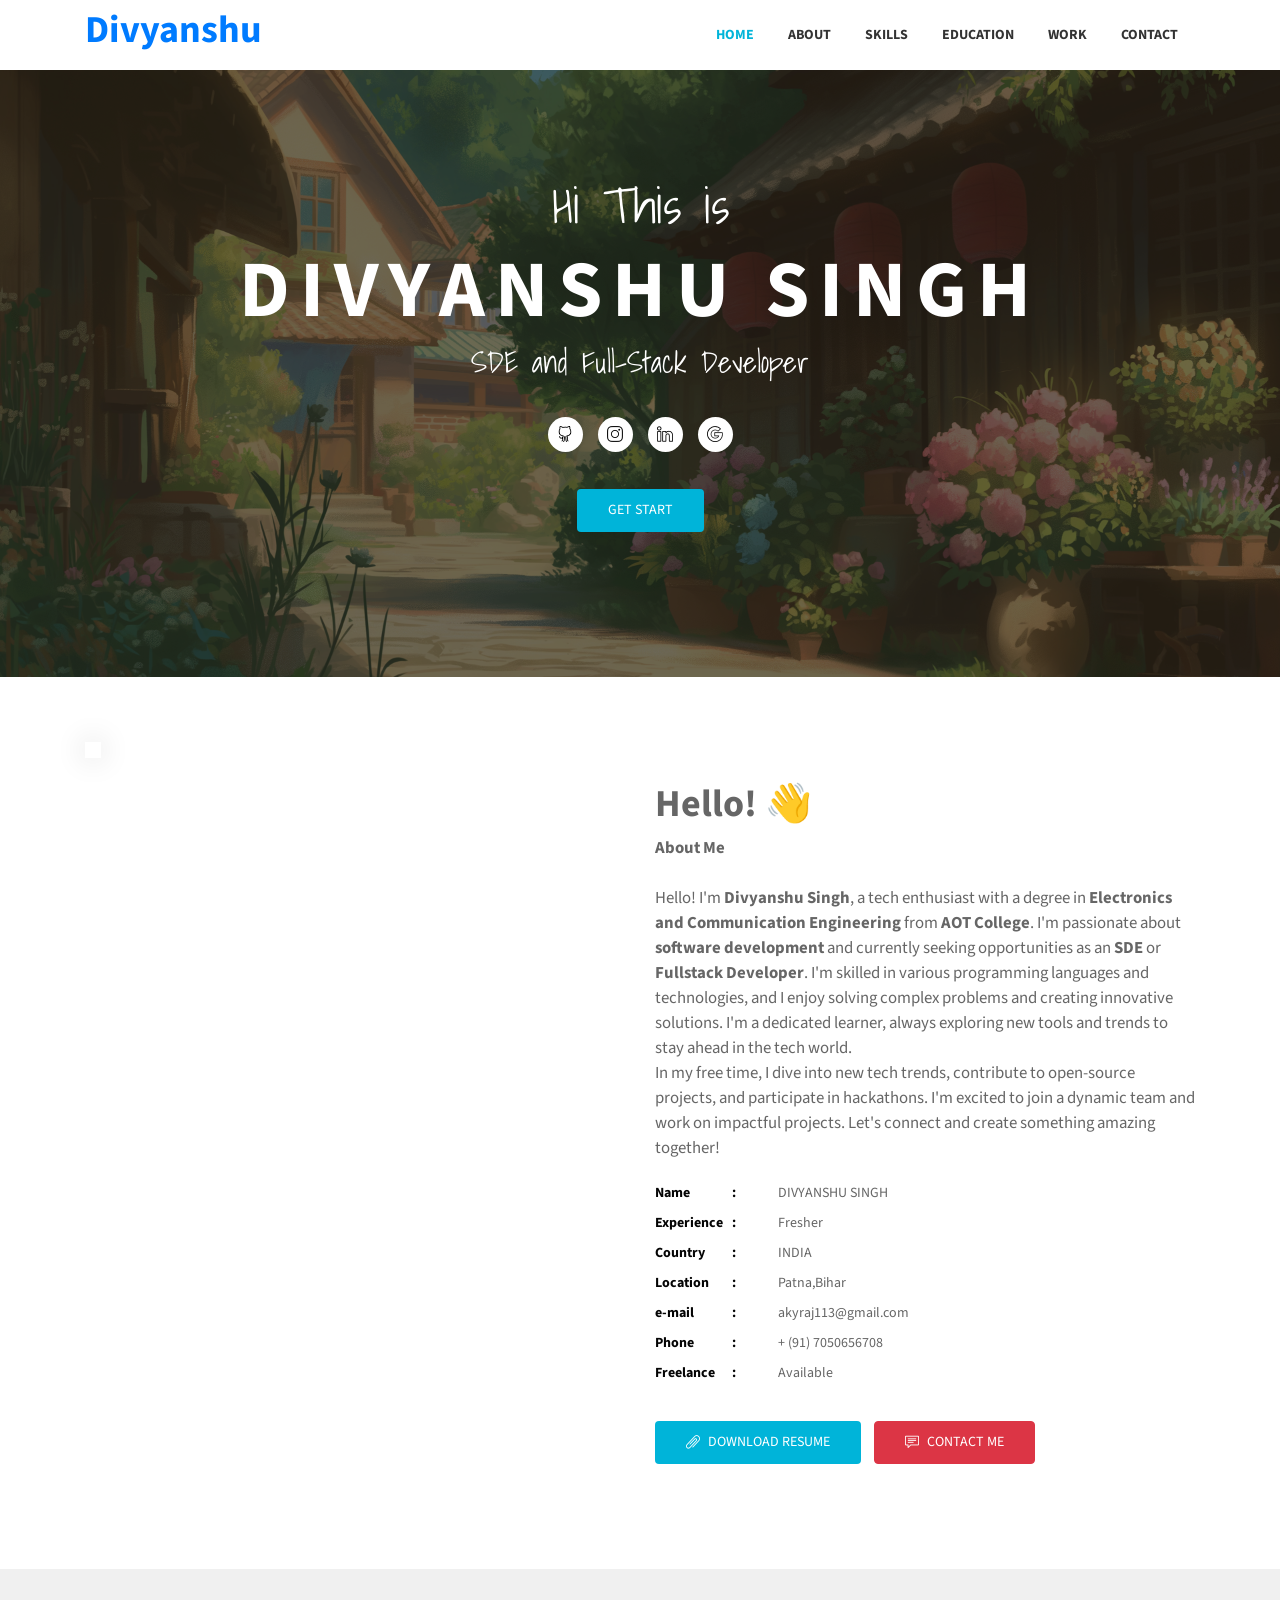
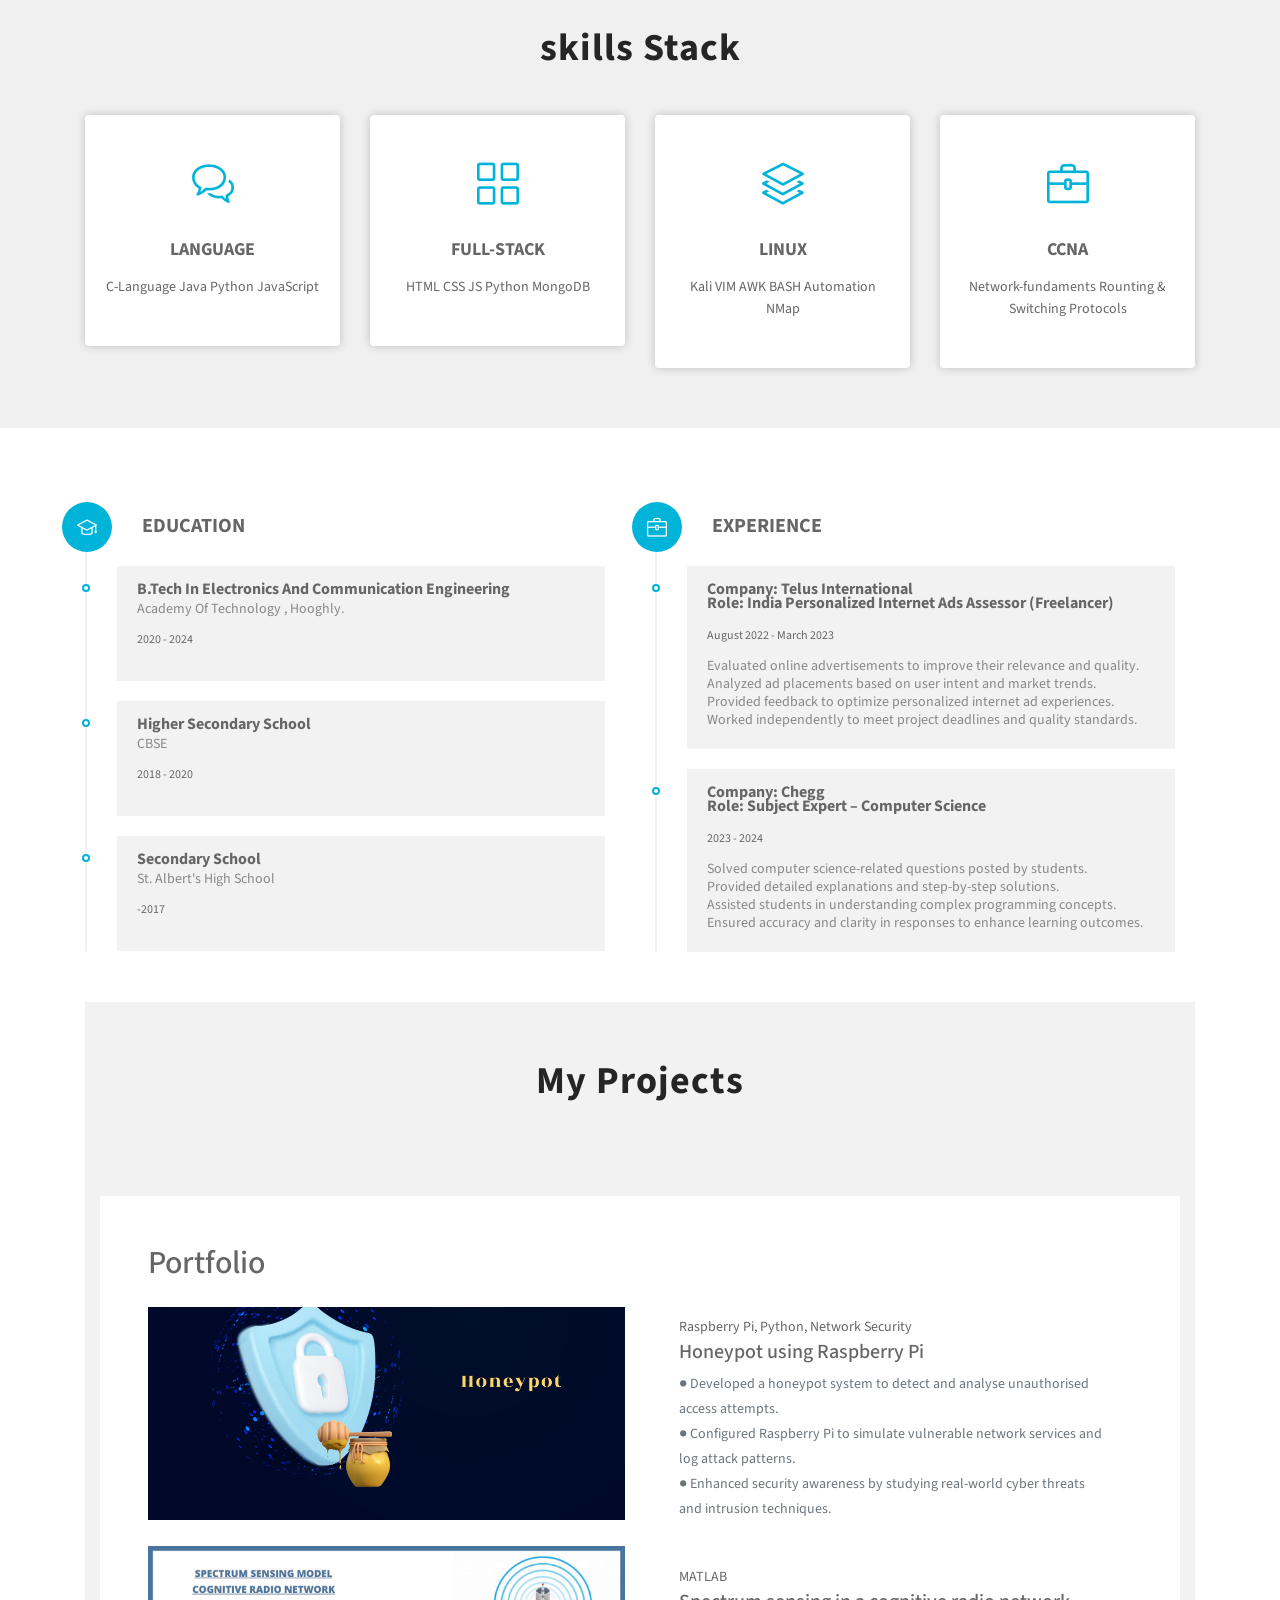
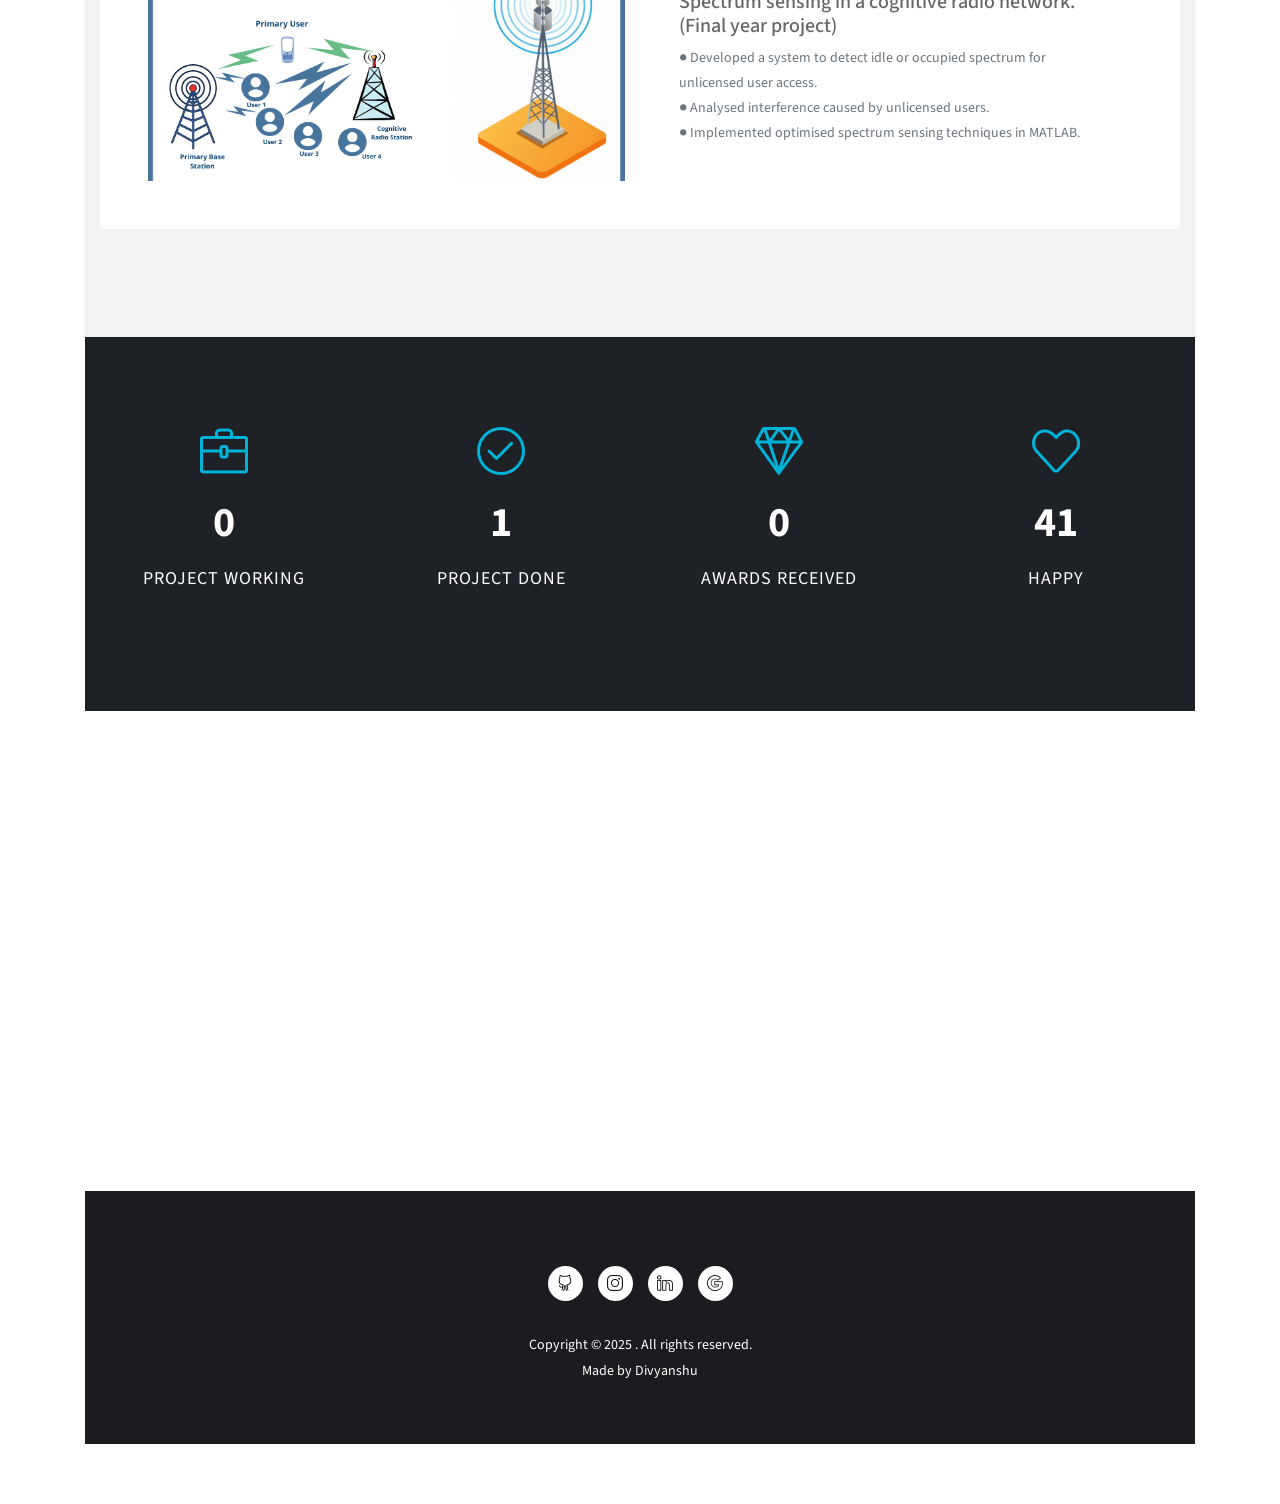
==== commit f973b327: "changes" ====
--- a/index.html
+++ b/index.html
@@ -204,7 +204,7 @@
                 <li><span class="pro-title"> Freelance </span> <span class="pro-detail">Available</span></li>
               </ul>
             </div>
-            <a href="https://drive.google.com/file/d/1jwiJzMkH2LWk5DxBzLXkdkmmokRhETPt/view?usp=sharing" class="btn btn-common" target="_blank"><i class="icon-paper-clip"></i> Download Resume</a>
+            <a href="https://github.com/itssaky/itssaky.github.io/blob/main/Resume_Divyanshu.pdf" class="btn btn-common" target="_blank"><i class="icon-paper-clip"></i> Download Resume</a>
             <a href="#contact" class="btn btn-danger"><i class="icon-speech"></i> Contact Me</a>
           </div>
         </div>
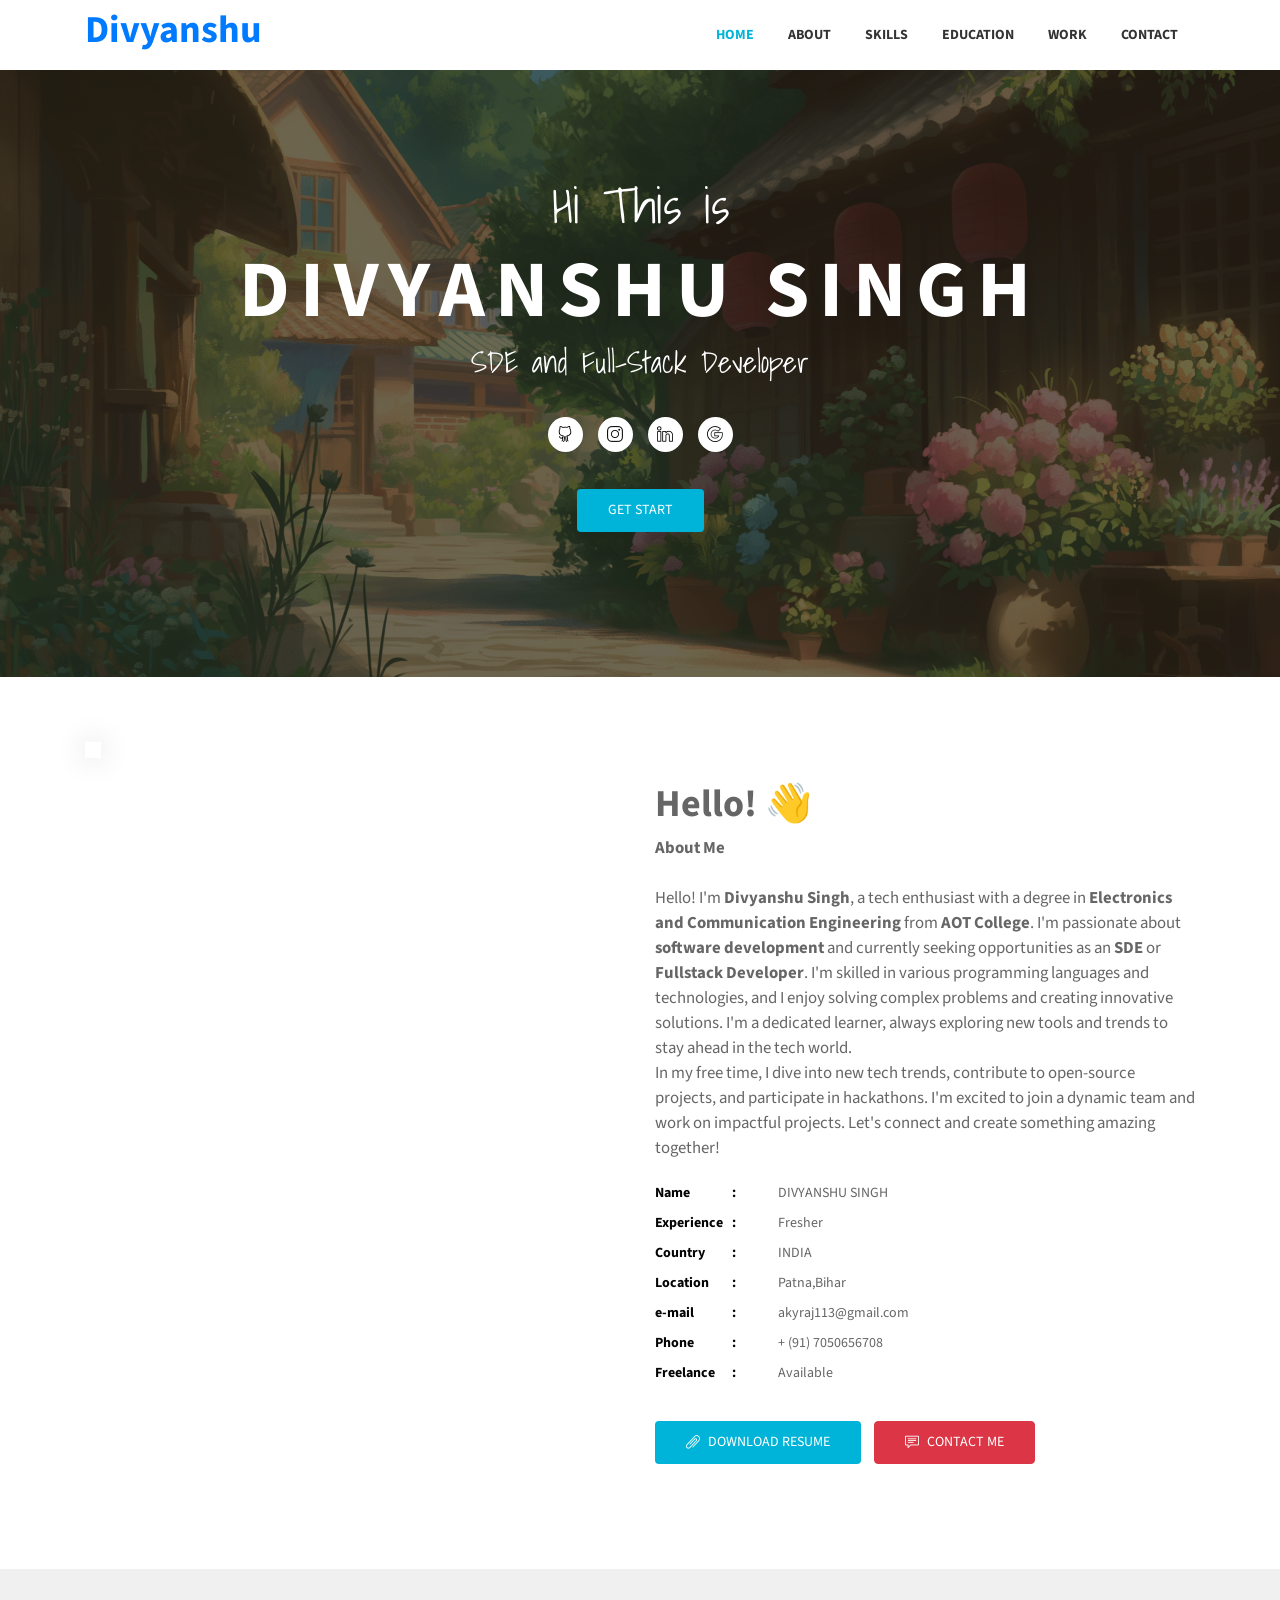
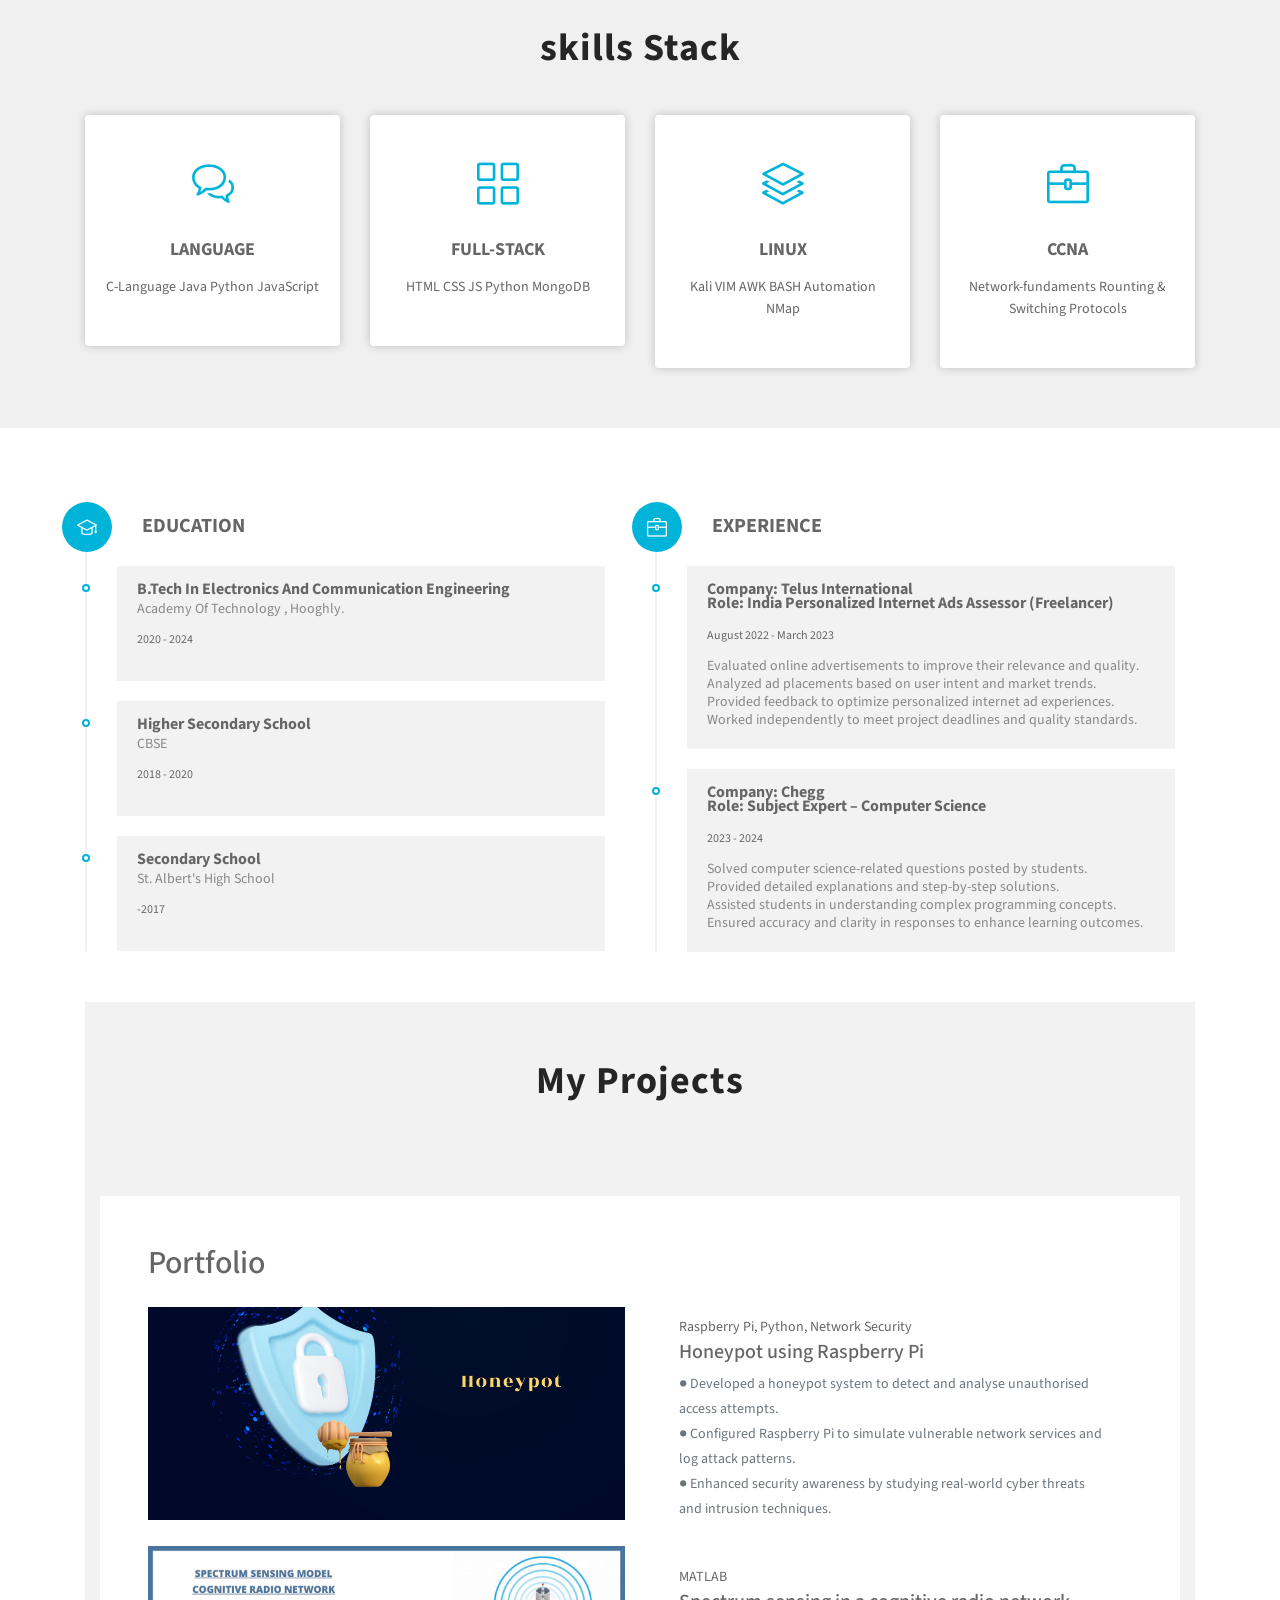
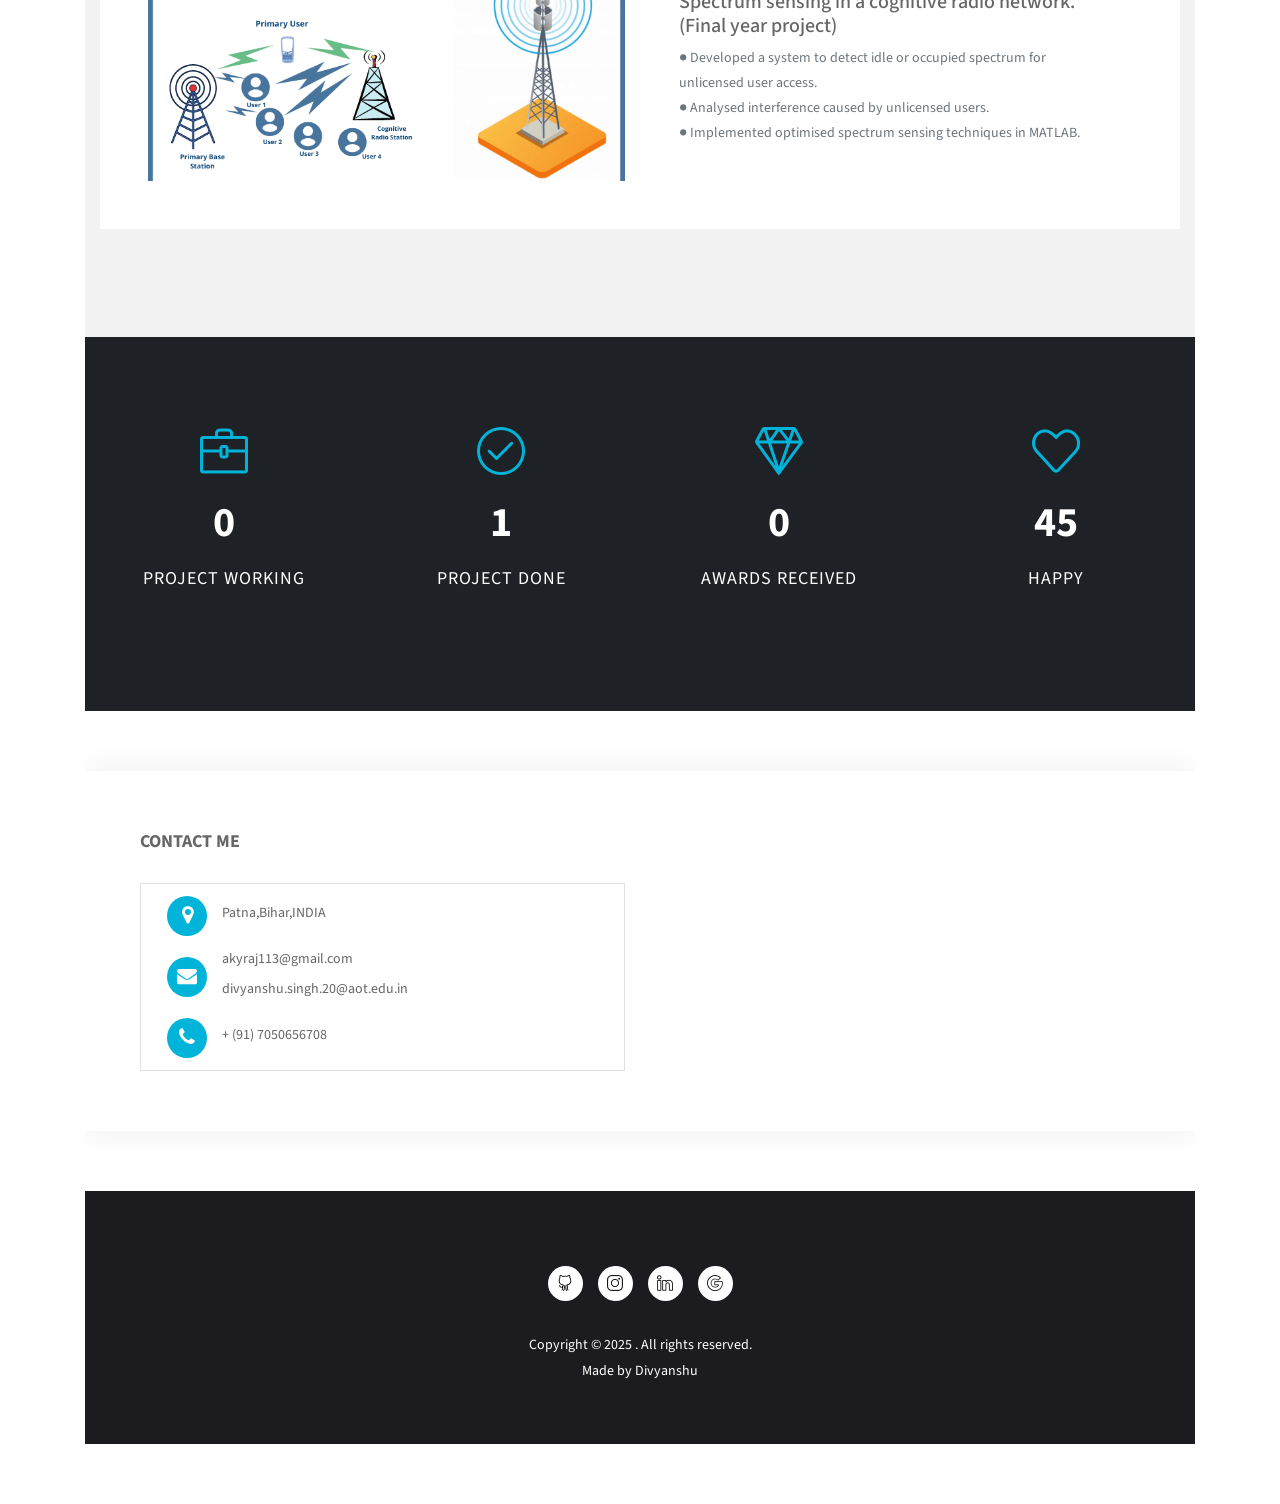
==== commit 1d135680: "changes" ====
--- a/index.html
+++ b/index.html
@@ -204,7 +204,7 @@
                 <li><span class="pro-title"> Freelance </span> <span class="pro-detail">Available</span></li>
               </ul>
             </div>
-            <a href="https://github.com/itssaky/itssaky.github.io/blob/main/Resume_Divyanshu.pdf" class="btn btn-common" target="_blank"><i class="icon-paper-clip"></i> Download Resume</a>
+            <a href="https://drive.google.com/file/d/1xNlACP3L-aXBuOaThXt2xXUHAqVHfA1Z/view?usp=sharing" class="btn btn-common" target="_blank"><i class="icon-paper-clip"></i> Download Resume</a>
             <a href="#contact" class="btn btn-danger"><i class="icon-speech"></i> Contact Me</a>
           </div>
         </div>
